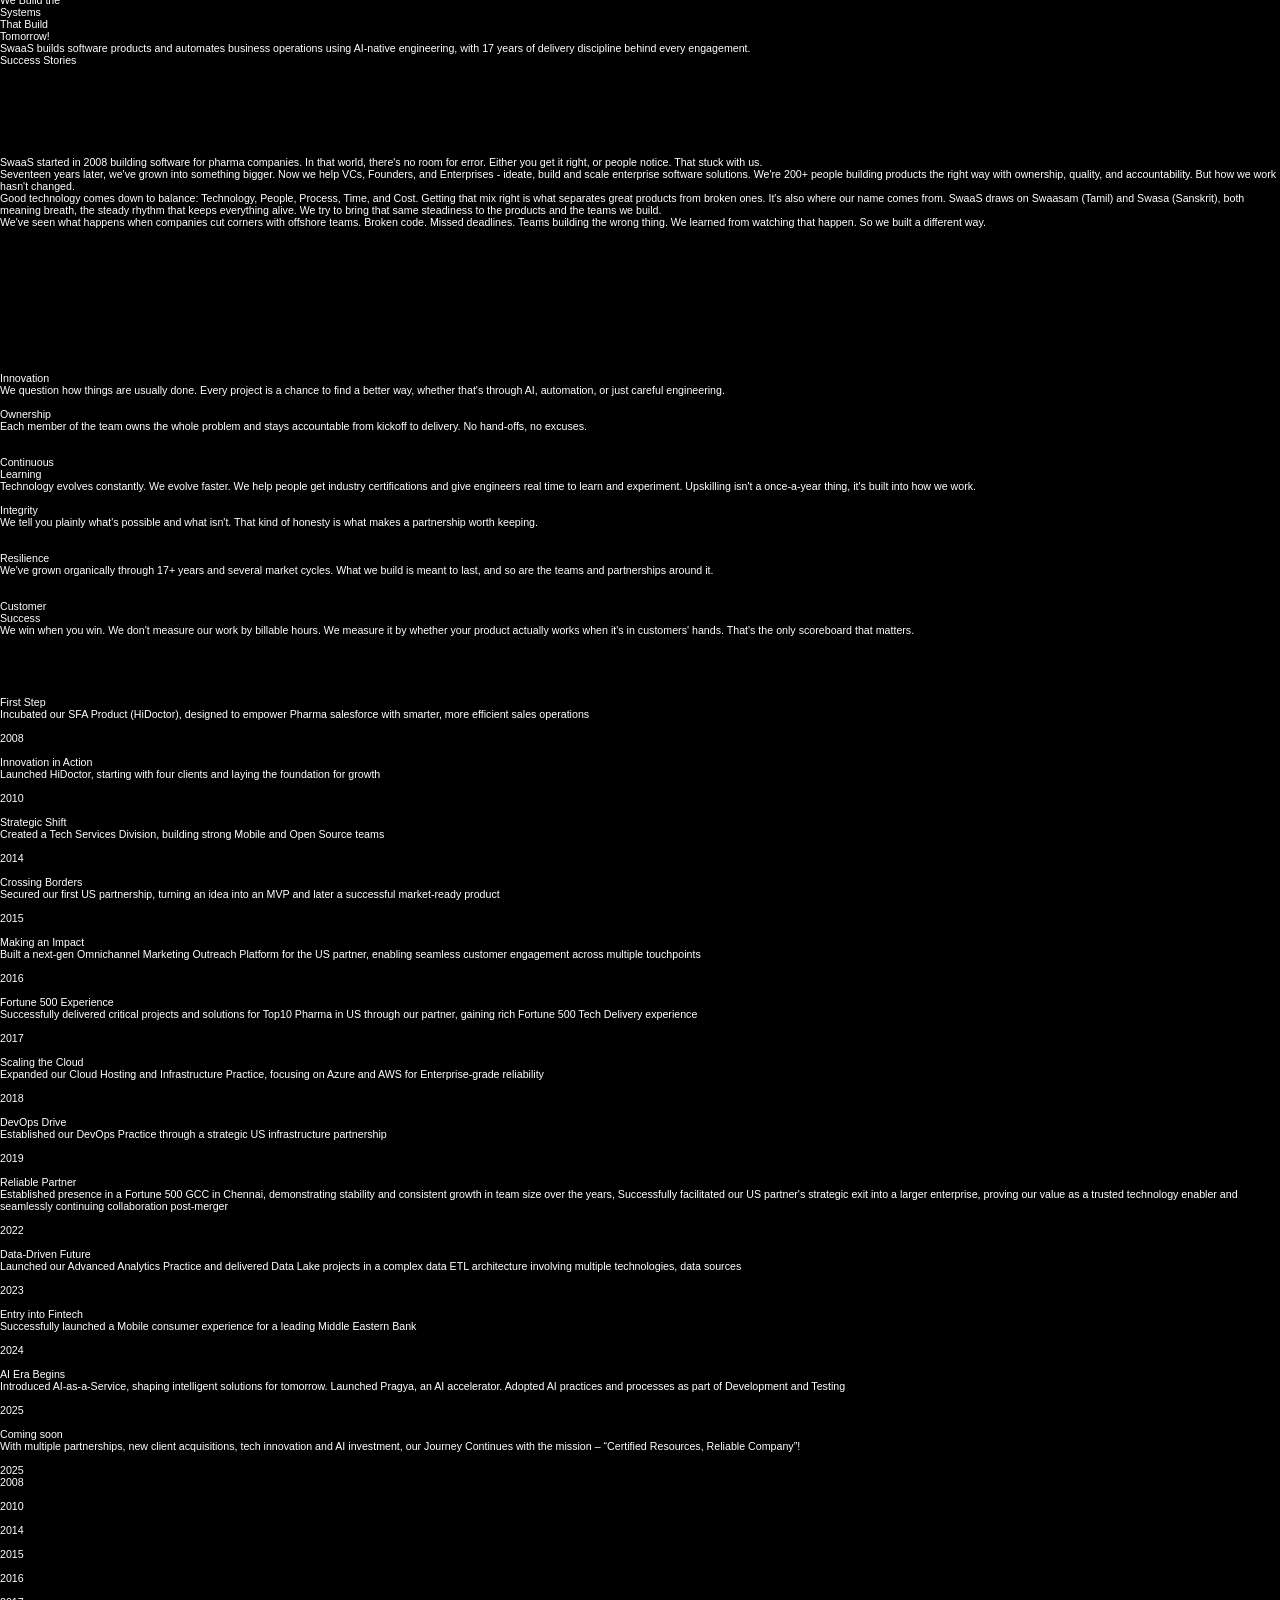
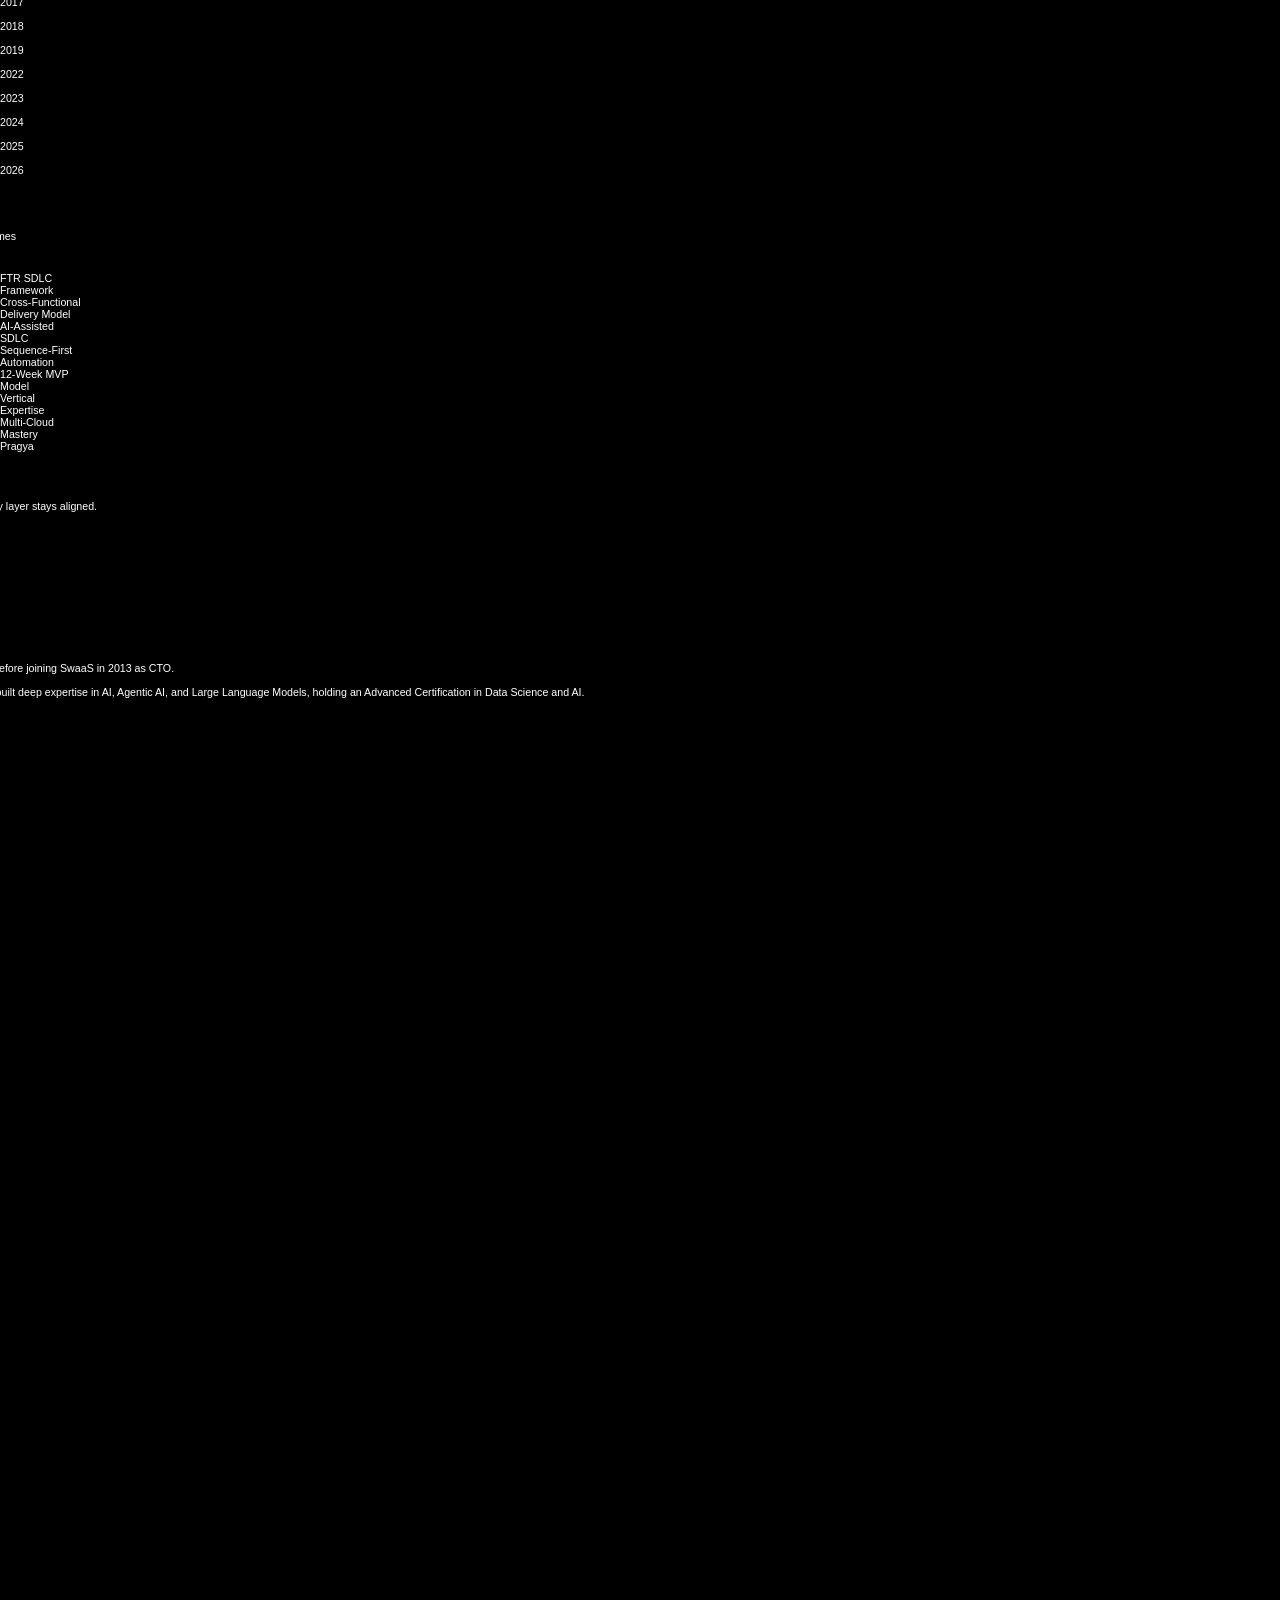
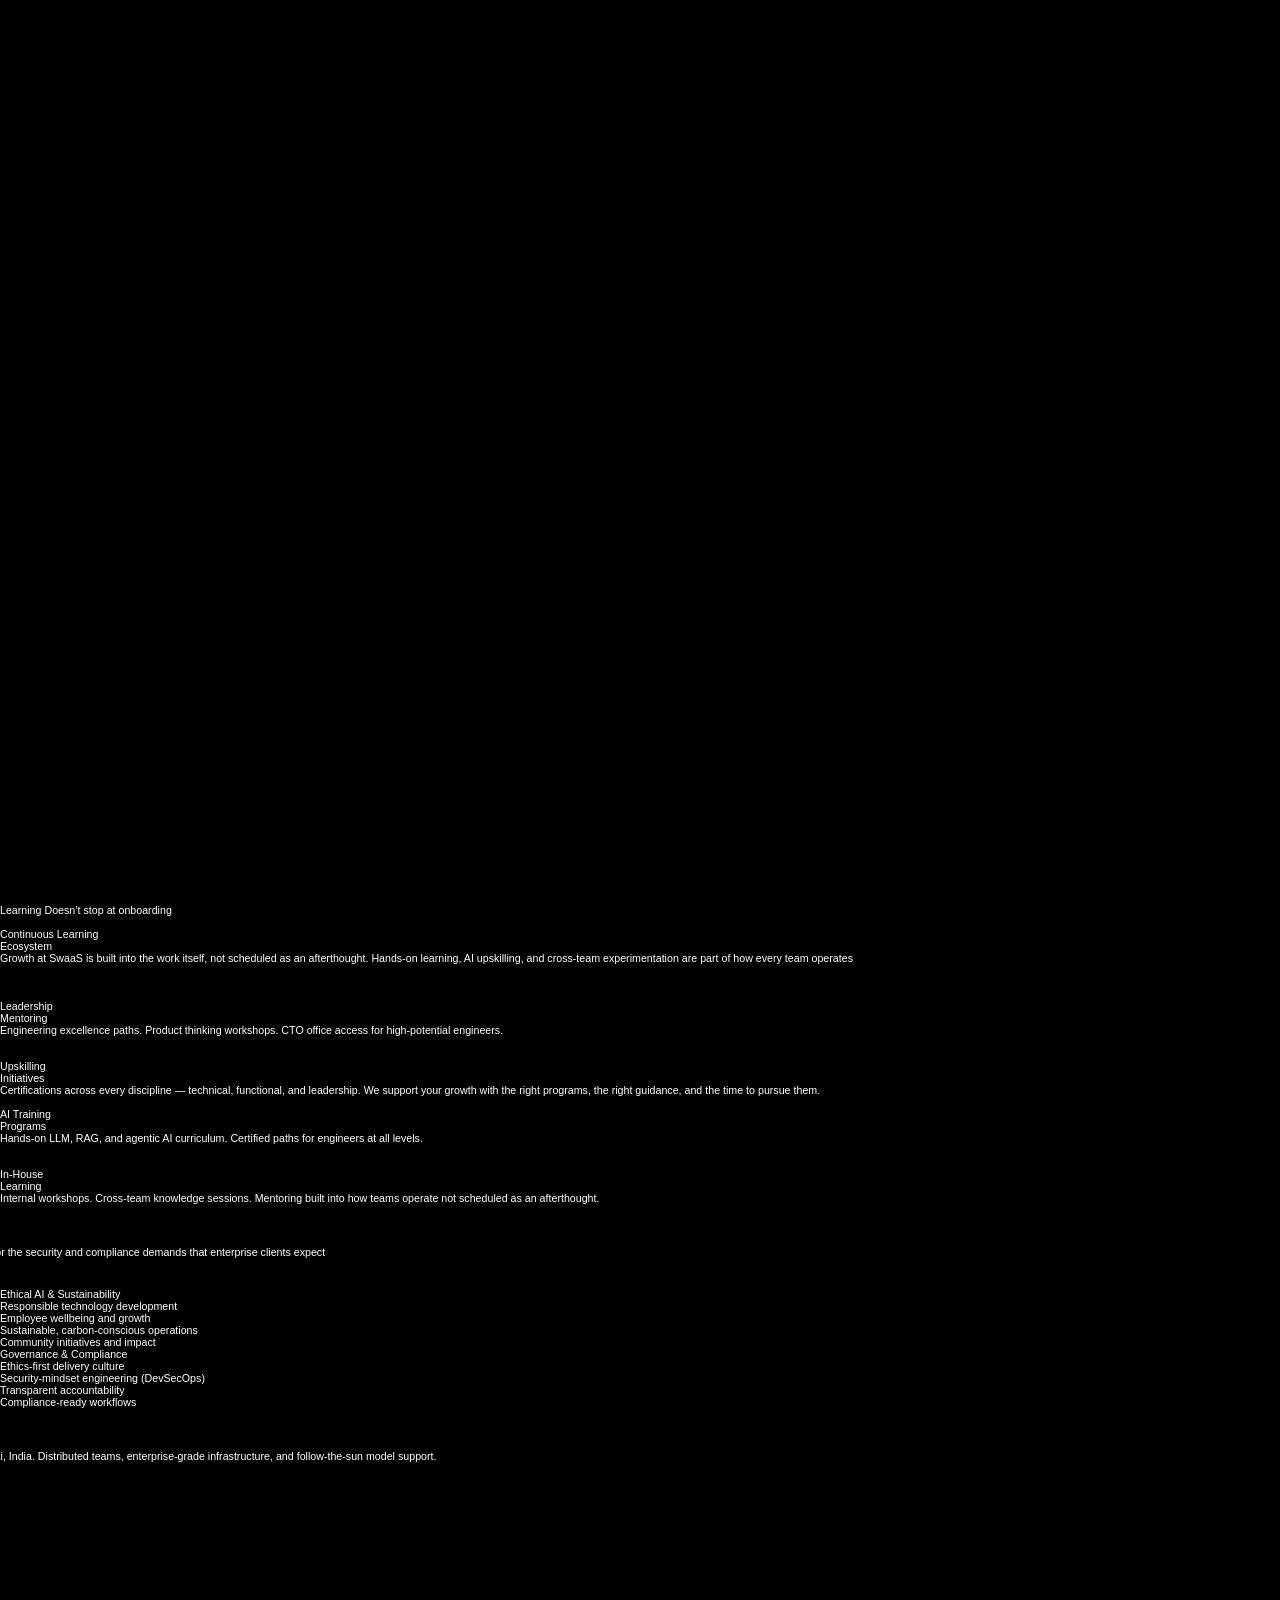
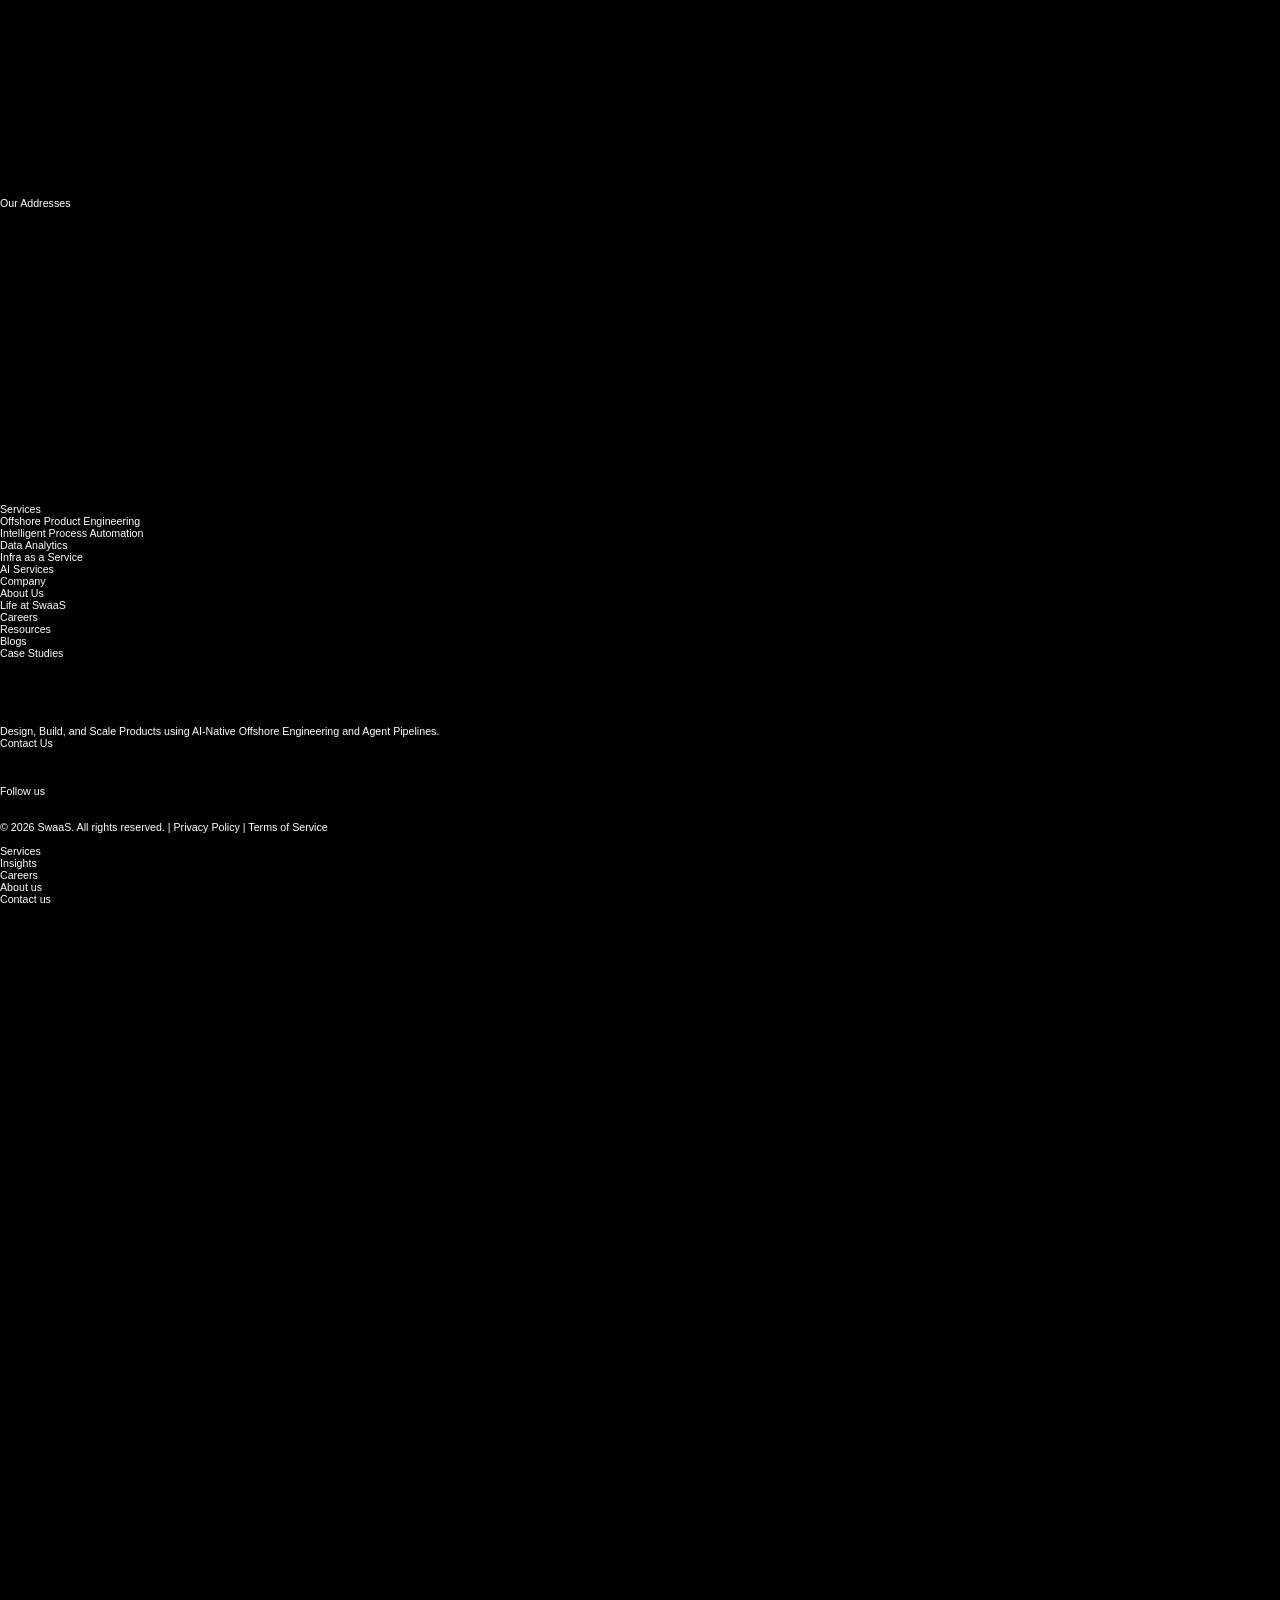
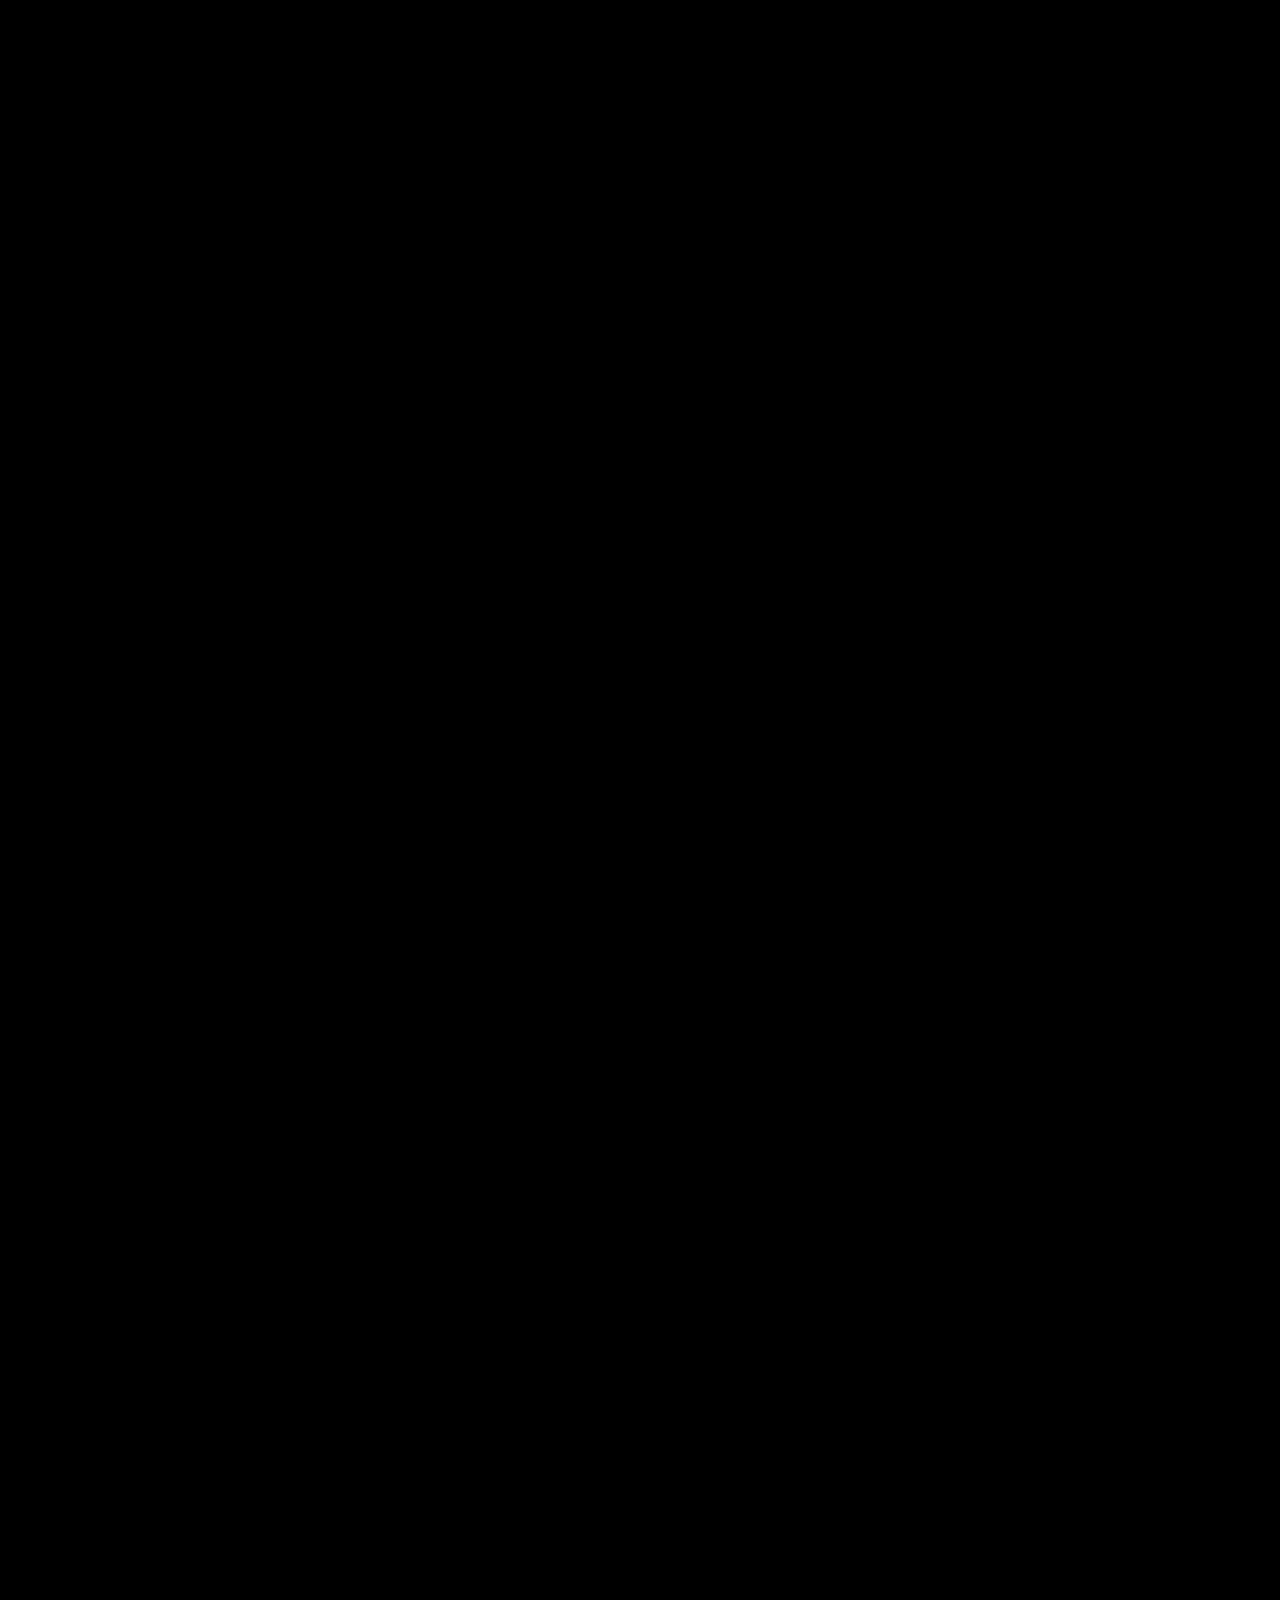
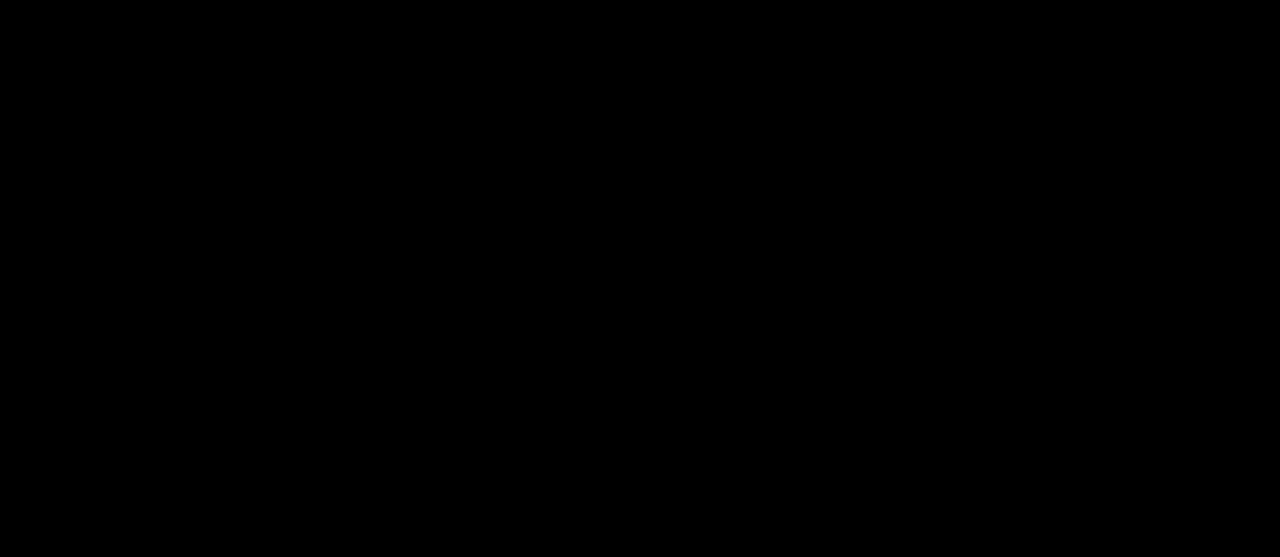
==== about-us-page.html @ c4c3f8d9 "fix: patch all absolute asset/font/video URL builders and HTML asset paths for /allinone subfolder" ====
﻿

<!DOCTYPE html>

<html lang="en">
<head>
<meta charset="utf-8"/>



<meta content="width=device-width, initial-scale=1" name="viewport"/>
<link href="shared.css" rel="stylesheet"/>
<script defer="" src="shared.js"></script>
<style>
  html, body { margin: 0; padding: 0; }
  .desktop-view { display: block; width: 100%; overflow-x: hidden; }
  #mobile-view { display: none; }

  @media screen and (max-width: 800px) {
    .desktop-view { display: none !important; }
    #mobile-view {
      display: block !important;
      width: 100%;
      max-width: 100vw;
      overflow-x: hidden;
      background: #000;
    }
    body, html { background: #000; }
  }
</style>
</head>
<body><div class="desktop-view">
<script data-template-id="country-code">window.__cf_country = "IN"</script>
<script type="module">
      import {SitesRuntime} from './_runtimes/sites-runtime.65fdc2a1629b49f11dc11aa6dc31746ed5757c16969241a4b78e382005289e9f.js';
      const sitesRuntime = new SitesRuntime({
          container: document.getElementById('container'),
        env: 'published',
        bundleId: '54c24a41-7a0d-41bb-9b94-28dddfd3427b',
        
        loadComponentsOverNetwork: true,
        assetsVersion: 'v11',
        fontsVersion: 'v1',
        videosVersion: 'v1',
        codeComponentsVersion: 'v2',
        withBaseStyles: true,
        
        bundleCreationDate: '2026-06-12 11:05:35 UTC',
        isMake: false,
        enableMetaTags: true,
        renderOptions: {
          metronomeEnabled: false,
          transform3dEnabled: false,
        },
      });
    </script>
<div id="container"><div class="css-vf8mzy css-j6ldtg css-k1fszn" data-breakpoint="true" data-breakpoint-id="node-1_18" data-height="12947" data-page-overflowx="hidden" data-width="1920"><div class="css-xm0i5q css-roiesn css-bo4u3g"><div class="css-eshiko css-roiesn"><div class="css-umbjk6 css-wfwx8q css-9cinb3"><div class="css-7h7ex8 css-wc1msa css-euoecl"><div class="css-xlrv26 css-roiesn" data-isimage="true"><div class="css-trglf0 css-m1tn47"><img alt="" class="css-8zr56v css-ez8men" src="/allinone/_assets/v11/e9a4d1b71d9c2b726386788c59e090a53a177311.svg"/></div></div><div class="css-ksv5iz css-roiesn" data-isimage="true"><div class="css-trglf0 css-1rlz5f"><img alt="" class="css-8zr56v css-ez8men" src="/allinone/_assets/v11/47330bc9d8c8959eb0e5e32e59c4eceddb2a1950.svg"/></div></div><div class="css-2zgub1 css-fc0ya css-wfwx8q" style="transform:translateY(-50%)"><div class="css-a8cgzc css-v27th6 css-paq0kv"><div class="css-a8ck45 css-v27th6 css-paq0kv"><div class="css-mri3ms css-9cinb3"><div aria-hidden="true" class="css-wppxtr css-ggwoeh css-5eam1e"></div><div class="css-2duvbv css-wc1msa" data-isimage="true"><img alt="" class="css-tzn6qh css-ez8men css-7kv4dh" src="/allinone/_assets/v11/376261a709039806cb2ab8e02da30f05b4f040b9.svg"/></div><p class="css-wc1msa css-emp84z css-i7yp20 textContents"><span class="css-nep649">About</span><span class="css-nep649"> </span><span class="css-r0t9j0 css-nep649">SwaaS</span></p></div><div class="css-a8cjzu css-v27th6 css-paq0kv"><div class="css-9uyk0n css-v27th6 css-paq0kv"><div class="css-6b3ltd css-wc1msa"><p class="css-tzn6qh css-v4058c css-w2k1so css-bbn4q6 textContents">We Build the</p><p class="css-tzn6qh css-24qeyh css-ie9gv9 css-w2h4kg textContents">Systems</p></div><div class="css-6b3ltd css-wc1msa"><p class="css-tzn6qh css-v4058c css-9o1903 css-bbn4q6 textContents">That Build</p><p class="css-tzn6qh css-3r5a8e css-ie9gv9 css-n9mzdk textContents">Tomorrow!</p></div></div><p class="css-nf5ac4 css-i5dhz8 css-935jsp css-ueucp2 textContents">SwaaS builds software products and automates business operations using AI-native engineering, with 17 years of delivery discipline behind every engagement.</p></div></div><div class="css-i5hxfe css-3dzekm css-paq0kv"><div class="css-pygxh9 css-a4urbo css-d1pexa"><div aria-hidden="true" class="css-sne78p css-ggwoeh css-5eam1e"></div><p class="css-nf5ac4 css-9gfhli css-ueucp2 textContents">Success Stories</p><div class="css-cd1uvh css-bhht40"><div class="css-ayg824 css-lxypyn"><div class="css-vf8mzy css-cd1uvh" data-isimage="true"><img alt="" class="css-tzn6qh css-ez8men css-7kv4dh" loading="lazy" src="/allinone/_assets/v11/47f991722fa82c0e7e873433496da9657b589723.svg"/></div></div></div></div></div></div></div><div class="css-roiesn css-5vmnap" data-isimage="true"><img alt="" class="css-tzn6qh css-ez8men css-7kv4dh" src="/allinone/_assets/v11/529d13a077d41731bd14e9ca7b2f0da2ea8efb67.svg"/></div></div><div class="css-xoy8p9 css-5knerd"><div class="css-8kkpf5 css-gxdil1 css-j9f0op"><div class="css-ty9rfz css-grtgjx"><div class="css-ayg824 css-2yjztp"><div class="css-vf8mzy css-7h7jcj"><div aria-hidden="true" class="css-trglf0 css-r0azwh"></div><div aria-hidden="true" class="css-ggwoeh css-trglf0 css-5eam1e"></div></div></div></div><div class="css-roz1qc css-xd8f7c css-roiesn" data-isimage="true" role="button" style="transform:translateY(-50%)" tabindex="0"><div class="css-trglf0 css-9w4jmo"><img alt="" class="css-8zr56v css-ez8men" loading="lazy" src="/allinone/_assets/v11/72418bc1b4b16c16a3b99a806dbf478824355263.svg"/></div></div><div class="css-mhdoyr css-roiesn css-73vrlo css-f7juvu textContents"><p class="css-8jchzs css-qxms4z">SwaaS started in 2008 building software for pharma companies. In that world, there's no room for error. Either you get it right, or people notice. That stuck with us.  </p><p class="css-8jchzs css-qxms4z"> </p><p class="css-8jchzs css-qxms4z">Seventeen years later, we've grown into something bigger. Now we help VCs, Founders, and Enterprises - ideate, build and scale enterprise software solutions. We're 200+ people building products the right way with ownership, quality, and accountability. But how we work hasn't changed.  </p><p class="css-8jchzs css-qxms4z"> </p><p class="css-8jchzs css-qxms4z">Good technology comes down to balance: Technology, People, Process, Time, and Cost. Getting that mix right is what separates great products from broken ones. It's also where our name comes from. SwaaS draws on Swaasam (Tamil) and Swasa (Sanskrit), both meaning breath, the steady rhythm that keeps everything alive. We try to bring that same steadiness to the products and the teams we build.  </p><p class="css-8jchzs css-qxms4z"> </p><p class="css-8zr56v css-qxms4z">We've seen what happens when companies cut corners with offshore teams. Broken code. Missed deadlines. Teams building the wrong thing. We learned from watching that happen. So we built a different way. </p></div><div class="css-se1nzt css-roiesn" data-isimage="true"><div class="css-trglf0 css-1rlz5f"><img alt="" class="css-8zr56v css-ez8men" src="/allinone/_assets/v11/47330bc9d8c8959eb0e5e32e59c4eceddb2a1950.svg"/></div></div><div class="css-1ixel1 css-8hhw9a css-trglf0" style="transform:translateX(-50%)"><div aria-hidden="true" class="css-ggwoeh css-trglf0 css-5eam1e"></div><div class="css-m440fa css-paq0kv css-j9f0op"><div class="css-5knerd css-v27th6"><div aria-hidden="true" class="css-ggwoeh css-trglf0 css-5eam1e"></div><div class="css-kwhnqr css-paq0kv css-j9f0op"><div class="css-5knerd"><div aria-hidden="true" class="css-trglf0 css-r0azwh"></div><div aria-hidden="true" class="css-ggwoeh css-trglf0 css-5eam1e"></div><div class="css-b4k5z2 css-paq0kv css-j9f0op"><div class="css-2duvbv css-wc1msa" data-isimage="true"><img alt="" class="css-tzn6qh css-ez8men css-7kv4dh" loading="lazy" src="/allinone/_assets/v11/fb2674d397b9b63ffe558c2eaf8e993dcd56d24f.svg"/></div><div class="css-wc1msa css-xbzesm css-f7juvu textContents"><p class="css-8zr56v css-jpsr3q">Who We Are</p></div></div></div><div class="css-wc1msa css-ifie8v css-2ztjt9 textContents"><p class="css-kfq59j"><span class="css-1zad1x">17+ Years of </span><span class="css-r0t9j0 css-1zad1x adjustLetterSpacing">Engineering Excellence</span></p></div></div></div></div></div></div><div aria-hidden="true" class="css-ggwoeh css-trglf0 css-5eam1e"></div></div><div class="css-8xet3n css-wc1msa css-fpcvq3"><div class="css-3umsii css-vxfvp6 css-wgo77b" style="transform:translateX(-50%) translateY(-50%)"><div class="css-i5dltv css-9uyk0n css-paq0kv"><div class="css-a8ckvp css-v27th6 css-paq0kv"><div class="css-mri3ms css-p5e8jw"><div aria-hidden="true" class="css-wppxtr css-ggwoeh css-5eam1e"></div><p class="css-nf5ac4 css-33cvkr css-ueucp2 textContents">Core Values</p><div class="css-xdm75x css-wc1msa" data-isimage="true"><img alt="" class="css-tzn6qh css-ez8men css-7kv4dh" loading="lazy" src="/allinone/_assets/v11/c97f8d479d632f5fda3bd4feee1b24a841992ae1.svg"/></div></div><div class="css-wc1msa css-ctbmhy css-x01kcl textContents"><p class="css-8jchzs css-y1b1cp adjustLetterSpacing">Values That </p><p class="css-8zr56v css-y1b1cp css-r0t9j0 adjustLetterSpacing">Drive Us </p></div></div></div><div class="css-et6w0u css-epidxn"><div aria-hidden="true" class="css-bx7zgv css-ggwoeh css-5eam1e"></div><p class="css-nf5ac4 css-i5epr2 css-935jsp css-yukd2q textContents">What SwaaS delivers is shaped by how SwaaS operates. These values are not aspirational. They are the standard</p><div class="css-nwp8xr css-dh4nll css-vykyxm"></div></div></div><div class="css-pdno28 css-dywbf9 css-thwta1" style="transform:translateX(-50%)"><div aria-hidden="true" class="css-sne78p css-ggwoeh css-5eam1e"></div><p class="css-nf5ac4 css-9gfhli css-ueucp2 textContents">View all</p><div class="css-cd1uvh css-bhht40"><div class="css-ayg824 css-lxypyn"><div class="css-vf8mzy css-cd1uvh" data-isimage="true"><img alt="" class="css-tzn6qh css-ez8men css-7kv4dh" loading="lazy" src="/allinone/_assets/v11/47f991722fa82c0e7e873433496da9657b589723.svg"/></div></div></div></div><div class="css-s5vqnr css-grtgjx"><div class="css-ayg824 css-3wxvcd"><div class="css-hi0v1j css-bjjnse"><div class="css-lly0x5 css-wc1msa" data-isimage="true"><img alt="" class="css-tzn6qh css-ez8men css-7kv4dh" loading="lazy" src="/allinone/_assets/v11/7eb147838b48757e370549293e13fcb9a4d6d02e.svg"/></div><div class="css-9uyk0n css-paq0kv"><p class="css-nf5ac4 css-ix6jjb css-5peq8a adjustLetterSpacing textContents">Innovation</p><p class="css-nf5ac4 css-i5hetg css-rfhkl2 css-ibwa91 textContents">We question how things are usually done. Every project is a chance to find a better way, whether that's through AI, automation, or just careful engineering. </p></div></div></div></div><div class="css-e4aj47 css-grtgjx"><div class="css-ayg824 css-8jcgcd"><div class="css-hi0v1j css-epidxn"><div class="css-lly0x5 css-wc1msa" data-isimage="true"><img alt="" class="css-tzn6qh css-ez8men css-7kv4dh" loading="lazy" src="/allinone/_assets/v11/49e5a0b40ec586e380c45a5d085221c95edfda99.svg"/></div><div class="css-9uyk0n css-paq0kv"><p class="css-nf5ac4 css-ix6jjb css-js9lxu adjustLetterSpacing textContents">Ownership</p><div class="css-i5hetg css-wc1msa css-hkudhg css-2dzecs textContents"><p class="css-8jchzs css-jpsr3q">Each member of the team owns the whole problem and stays accountable from kickoff to delivery. No hand-offs, no excuses.</p><p class="css-8zr56v css-cvrv5a">​</p></div></div></div></div></div><div class="css-cng3f1 css-grtgjx"><div class="css-ayg824 css-ayrumr"><div class="css-hi0v1j css-epidxn"><div class="css-lly0x5 css-wc1msa" data-isimage="true"><img alt="" class="css-tzn6qh css-ez8men css-7kv4dh" loading="lazy" src="/allinone/_assets/v11/a087bfb0c4b4d3003e1dd87a2eabe0c854dca879.svg"/></div><div class="css-n8r96y css-paq0kv"><div class="css-wc1msa css-iey5i1 css-js9lxu textContents"><p class="css-8jchzs css-6mmn1c adjustLetterSpacing">Continuous </p><p class="css-8zr56v css-6mmn1c adjustLetterSpacing">Learning</p></div><p class="css-nf5ac4 css-kq1jlv css-hkudhg css-ibwa91 textContents">Technology evolves constantly. We evolve faster. We help people get industry certifications and give engineers real time to learn and experiment. Upskilling isn't a once-a-year thing, it's built into how we work.</p></div></div></div></div><div class="css-ts7uw8 css-grtgjx"><div class="css-ayg824 css-8jcgcd"><div class="css-hi0v1j css-2qm23z"><div class="css-lly0x5 css-wc1msa" data-isimage="true"><img alt="" class="css-tzn6qh css-ez8men css-7kv4dh" loading="lazy" src="/allinone/_assets/v11/49e5a0b40ec586e380c45a5d085221c95edfda99.svg"/></div><div class="css-9uyk0n css-paq0kv"><p class="css-nf5ac4 css-ix6jjb css-5peq8a adjustLetterSpacing textContents">Integrity</p><div class="css-i5hetg css-wc1msa css-rfhkl2 css-2dzecs textContents"><p class="css-8jchzs css-jpsr3q">We tell you plainly what's possible and what isn't. That kind of honesty is what makes a partnership worth keeping.</p><p class="css-8zr56v css-cvrv5a">​</p></div></div></div></div></div><div class="css-hy2p9g css-nobn9m css-epidxn"><div class="css-lly0x5 css-wc1msa" data-isimage="true"><img alt="" class="css-tzn6qh css-ez8men css-7kv4dh" loading="lazy" src="/allinone/_assets/v11/eb1fe2643d1b0fb9b3fcafa9cb871649c06bb8e7.svg"/></div><div class="css-9uyk0n css-paq0kv"><p class="css-nf5ac4 css-9lcx60 css-js9lxu adjustLetterSpacing textContents">Resilience</p><div class="css-i5hdgd css-wc1msa css-hkudhg css-2dzecs textContents"><p class="css-8jchzs css-jpsr3q">We've grown organically through 17+ years and several market cycles. What we build is meant to last, and so are the teams and partnerships around it.</p><p class="css-8zr56v css-cvrv5a">​</p></div></div></div><div class="css-hy2p9g css-fnhgib css-2qm23z"><div class="css-lly0x5 css-wc1msa" data-isimage="true"><img alt="" class="css-tzn6qh css-ez8men css-7kv4dh" loading="lazy" src="/allinone/_assets/v11/1e75abc2a69c89fbb9e845199765a9951a2fd2a8.svg"/></div><div class="css-n8r96y css-paq0kv"><div class="css-wc1msa css-iey5i1 css-5peq8a textContents"><p class="css-8jchzs css-6mmn1c adjustLetterSpacing">Customer </p><p class="css-8zr56v css-6mmn1c adjustLetterSpacing">Success</p></div><p class="css-nf5ac4 css-i5hdgd css-rfhkl2 css-ibwa91 textContents">We win when you win. We don't measure our work by billable hours. We measure it by whether your product actually works when it's in customers' hands. That's the only scoreboard that matters. </p></div></div></div><div class="css-8xet3n css-wc1msa css-atgcpy"><div class="css-3umsii css-vxfvp6 css-wgo77b" style="transform:translateX(-50%) translateY(-50%)"><div class="css-i5dltv css-9uyk0n css-paq0kv"><div class="css-a8ckvp css-v27th6 css-paq0kv"><div class="css-mri3ms css-p5e8jw"><div aria-hidden="true" class="css-wppxtr css-ggwoeh css-5eam1e"></div><p class="css-nf5ac4 css-33cvkr css-ueucp2 textContents">Growing Through Innovation</p><div class="css-xdm75x css-wc1msa" data-isimage="true"><img alt="" class="css-tzn6qh css-ez8men css-7kv4dh" loading="lazy" src="/allinone/_assets/v11/c97f8d479d632f5fda3bd4feee1b24a841992ae1.svg"/></div></div><div class="css-wc1msa css-ctbmhy css-x01kcl textContents"><p class="css-8jchzs css-1zad1x adjustLetterSpacing">SwaaS</p><p class="css-8zr56v css-1zad1x css-r0t9j0 adjustLetterSpacing">Journey</p></div></div></div><div class="css-et6w0u css-epidxn"><div aria-hidden="true" class="css-bx7zgv css-ggwoeh css-5eam1e"></div><p class="css-nf5ac4 css-i5epr2 css-935jsp css-yukd2q textContents">From a pharma SaaS product in 2008 to an AI-native engineering partner in 2026. Built organically, without shortcuts</p><div class="css-nwp8xr css-dh4nll css-vykyxm"></div></div></div><div class="css-trglf0 css-1065uv"><div aria-hidden="true" class="css-ggwoeh css-trglf0 css-5eam1e"></div><div class="css-ctk4zw css-paq0kv css-j9f0op"><div class="css-1f4qxj css-5knerd"><div class="css-8kkpf5 css-gxdil1 css-j9f0op"><div class="css-xqvxkb css-trglf0"><div aria-hidden="true" class="css-ggwoeh css-trglf0 css-5eam1e"></div><div class="css-kopp4b css-paq0kv css-j9f0op"><div class="css-f5dxzc css-5knerd"><div aria-hidden="true" class="css-trglf0 css-r0azwh"></div><div aria-hidden="true" class="css-ggwoeh css-trglf0 css-5eam1e"></div><div class="css-axgjss css-paq0kv css-j9f0op"><div class="css-5knerd css-v27th6"><div aria-hidden="true" class="css-ggwoeh css-trglf0 css-5eam1e"></div><div class="css-2cwylf css-paq0kv css-j9f0op"><div class="css-wc1msa css-vyordc css-rlvpt6 textContents"><p class="css-8zr56v css-4i33cs adjustLetterSpacing">First Step </p></div><div class="css-i5gmty css-wc1msa css-x261ap css-z4rni5 textContents"><p class="css-8zr56v css-jpsr3q">Incubated our SFA Product (HiDoctor), designed to empower Pharma salesforce with smarter, more efficient sales operations </p></div></div></div><div class="css-5knerd css-v27th6"><div aria-hidden="true" class="css-ggwoeh css-trglf0 css-5eam1e"></div><div class="css-ihh69x css-paq0kv css-j9f0op"><div class="css-lly0x5 css-wc1msa" data-isimage="true"><img alt="" class="css-tzn6qh css-ez8men css-7kv4dh" loading="lazy" src="/allinone/_assets/v11/12c6304668406075a6b94944b829b1f11861acc1.svg"/></div><div class="css-wc1msa css-jdeqwp css-stl0wq textContents"><p class="css-8zr56v css-jpsr3q adjustLetterSpacing">2008</p></div></div></div></div></div><div class="css-wulqhd css-wc1msa" data-isimage="true"><img alt="" class="css-tzn6qh css-ez8men css-7kv4dh" loading="lazy" src="/allinone/_assets/v11/34ae696a91eeab08354ad97f2800bb087da1a969.svg"/></div><div class="css-f5dxzc css-5knerd"><div aria-hidden="true" class="css-ggwoeh css-trglf0 css-5eam1e"></div><div class="css-axgjss css-paq0kv css-j9f0op"><div class="css-5knerd css-v27th6"><div aria-hidden="true" class="css-ggwoeh css-trglf0 css-5eam1e"></div><div class="css-2cwylf css-paq0kv css-j9f0op"><div class="css-wc1msa css-vyordc css-nvdpi4 textContents"><p class="css-8zr56v css-4i33cs adjustLetterSpacing">Innovation in Action</p></div><div class="css-i5gmty css-wc1msa css-x261ap css-d1ecps textContents"><p class="css-8zr56v css-jpsr3q">Launched HiDoctor, starting with four clients and laying the foundation for growth </p></div></div></div><div class="css-5knerd css-v27th6"><div aria-hidden="true" class="css-ggwoeh css-trglf0 css-5eam1e"></div><div class="css-ihh69x css-paq0kv css-j9f0op"><div class="css-lly0x5 css-wc1msa" data-isimage="true"><img alt="" class="css-tzn6qh css-ez8men css-7kv4dh" loading="lazy" src="/allinone/_assets/v11/7f7e54f4e3d7c771ce2ec09de7cf09a1f384b20b.svg"/></div><div class="css-wc1msa css-jdeqwp css-99qe8w textContents"><p class="css-8zr56v css-jpsr3q adjustLetterSpacing">2010</p></div></div></div></div></div><div class="css-wulqhd css-wc1msa" data-isimage="true"><img alt="" class="css-tzn6qh css-ez8men css-7kv4dh" loading="lazy" src="/allinone/_assets/v11/34ae696a91eeab08354ad97f2800bb087da1a969.svg"/></div><div class="css-f5dxzc css-5knerd"><div aria-hidden="true" class="css-ggwoeh css-trglf0 css-5eam1e"></div><div class="css-axgjss css-paq0kv css-j9f0op"><div class="css-5knerd css-v27th6"><div aria-hidden="true" class="css-ggwoeh css-trglf0 css-5eam1e"></div><div class="css-2cwylf css-paq0kv css-j9f0op"><div class="css-wc1msa css-vyordc css-nvdpi4 textContents"><p class="css-8zr56v css-4i33cs adjustLetterSpacing">Strategic Shift</p></div><div class="css-i5gmty css-wc1msa css-x261ap css-d1ecps textContents"><p class="css-8zr56v css-jpsr3q">Created a Tech Services Division, building strong Mobile and Open Source teams </p></div></div></div><div class="css-5knerd css-v27th6"><div aria-hidden="true" class="css-ggwoeh css-trglf0 css-5eam1e"></div><div class="css-ihh69x css-paq0kv css-j9f0op"><div class="css-lly0x5 css-wc1msa" data-isimage="true"><img alt="" class="css-tzn6qh css-ez8men css-7kv4dh" loading="lazy" src="/allinone/_assets/v11/7f7e54f4e3d7c771ce2ec09de7cf09a1f384b20b.svg"/></div><div class="css-wc1msa css-jdeqwp css-99qe8w textContents"><p class="css-8zr56v css-jpsr3q adjustLetterSpacing">2014</p></div></div></div></div></div><div class="css-wulqhd css-wc1msa" data-isimage="true"><img alt="" class="css-tzn6qh css-ez8men css-7kv4dh" loading="lazy" src="/allinone/_assets/v11/34ae696a91eeab08354ad97f2800bb087da1a969.svg"/></div><div class="css-f5dxzc css-5knerd"><div aria-hidden="true" class="css-ggwoeh css-trglf0 css-5eam1e"></div><div class="css-axgjss css-paq0kv css-j9f0op"><div class="css-5knerd css-v27th6"><div aria-hidden="true" class="css-ggwoeh css-trglf0 css-5eam1e"></div><div class="css-2cwylf css-paq0kv css-j9f0op"><div class="css-wc1msa css-vyordc css-nvdpi4 textContents"><p class="css-8zr56v css-4i33cs adjustLetterSpacing">Crossing Borders</p></div><div class="css-i5gmty css-wc1msa css-x261ap css-d1ecps textContents"><p class="css-8zr56v css-jpsr3q">Secured our first US partnership, turning an idea into an MVP and later a successful market-ready product </p></div></div></div><div class="css-5knerd css-v27th6"><div aria-hidden="true" class="css-ggwoeh css-trglf0 css-5eam1e"></div><div class="css-ihh69x css-paq0kv css-j9f0op"><div class="css-lly0x5 css-wc1msa" data-isimage="true"><img alt="" class="css-tzn6qh css-ez8men css-7kv4dh" loading="lazy" src="/allinone/_assets/v11/7f7e54f4e3d7c771ce2ec09de7cf09a1f384b20b.svg"/></div><div class="css-wc1msa css-jdeqwp css-99qe8w textContents"><p class="css-8zr56v css-jpsr3q adjustLetterSpacing">2015</p></div></div></div></div></div><div class="css-wulqhd css-wc1msa" data-isimage="true"><img alt="" class="css-tzn6qh css-ez8men css-7kv4dh" loading="lazy" src="/allinone/_assets/v11/34ae696a91eeab08354ad97f2800bb087da1a969.svg"/></div><div class="css-f5dxzc css-5knerd"><div aria-hidden="true" class="css-ggwoeh css-trglf0 css-5eam1e"></div><div class="css-axgjss css-paq0kv css-j9f0op"><div class="css-5knerd css-v27th6"><div aria-hidden="true" class="css-ggwoeh css-trglf0 css-5eam1e"></div><div class="css-2cwylf css-paq0kv css-j9f0op"><div class="css-wc1msa css-vyordc css-nvdpi4 textContents"><p class="css-8zr56v css-4i33cs adjustLetterSpacing">Making an Impact</p></div><div class="css-i5gmty css-wc1msa css-x261ap css-d1ecps textContents"><p class="css-8zr56v css-jpsr3q">Built a next-gen Omnichannel Marketing Outreach Platform for the US partner, enabling seamless customer engagement across multiple touchpoints </p></div></div></div><div class="css-5knerd css-v27th6"><div aria-hidden="true" class="css-ggwoeh css-trglf0 css-5eam1e"></div><div class="css-ihh69x css-paq0kv css-j9f0op"><div class="css-lly0x5 css-wc1msa" data-isimage="true"><img alt="" class="css-tzn6qh css-ez8men css-7kv4dh" loading="lazy" src="/allinone/_assets/v11/7f7e54f4e3d7c771ce2ec09de7cf09a1f384b20b.svg"/></div><div class="css-wc1msa css-jdeqwp css-99qe8w textContents"><p class="css-8zr56v css-jpsr3q adjustLetterSpacing">2016</p></div></div></div></div></div><div class="css-wulqhd css-wc1msa" data-isimage="true"><img alt="" class="css-tzn6qh css-ez8men css-7kv4dh" loading="lazy" src="/allinone/_assets/v11/34ae696a91eeab08354ad97f2800bb087da1a969.svg"/></div><div class="css-f5dxzc css-5knerd"><div aria-hidden="true" class="css-ggwoeh css-trglf0 css-5eam1e"></div><div class="css-axgjss css-paq0kv css-j9f0op"><div class="css-5knerd css-v27th6"><div aria-hidden="true" class="css-ggwoeh css-trglf0 css-5eam1e"></div><div class="css-2cwylf css-paq0kv css-j9f0op"><div class="css-wc1msa css-vyordc css-nvdpi4 textContents"><p class="css-8zr56v css-4i33cs adjustLetterSpacing">Fortune 500 Experience</p></div><div class="css-i5gmty css-wc1msa css-x261ap css-d1ecps textContents"><p class="css-8zr56v css-jpsr3q">Successfully delivered critical projects and solutions for Top10 Pharma in US through our partner, gaining rich Fortune 500 Tech Delivery experience</p></div></div></div><div class="css-5knerd css-v27th6"><div aria-hidden="true" class="css-ggwoeh css-trglf0 css-5eam1e"></div><div class="css-ihh69x css-paq0kv css-j9f0op"><div class="css-lly0x5 css-wc1msa" data-isimage="true"><img alt="" class="css-tzn6qh css-ez8men css-7kv4dh" loading="lazy" src="/allinone/_assets/v11/7f7e54f4e3d7c771ce2ec09de7cf09a1f384b20b.svg"/></div><div class="css-wc1msa css-jdeqwp css-99qe8w textContents"><p class="css-8zr56v css-jpsr3q adjustLetterSpacing">2017</p></div></div></div></div></div><div class="css-wulqhd css-wc1msa" data-isimage="true"><img alt="" class="css-tzn6qh css-ez8men css-7kv4dh" loading="lazy" src="/allinone/_assets/v11/34ae696a91eeab08354ad97f2800bb087da1a969.svg"/></div><div class="css-f5dxzc css-5knerd"><div aria-hidden="true" class="css-ggwoeh css-trglf0 css-5eam1e"></div><div class="css-axgjss css-paq0kv css-j9f0op"><div class="css-5knerd css-v27th6"><div aria-hidden="true" class="css-ggwoeh css-trglf0 css-5eam1e"></div><div class="css-2cwylf css-paq0kv css-j9f0op"><div class="css-wc1msa css-vyordc css-nvdpi4 textContents"><p class="css-8zr56v css-4i33cs adjustLetterSpacing">Scaling the Cloud</p></div><div class="css-i5gmty css-wc1msa css-x261ap css-d1ecps textContents"><p class="css-8zr56v css-jpsr3q">Expanded our Cloud Hosting and Infrastructure Practice, focusing on Azure and AWS for Enterprise-grade reliability </p></div></div></div><div class="css-5knerd css-v27th6"><div aria-hidden="true" class="css-ggwoeh css-trglf0 css-5eam1e"></div><div class="css-ihh69x css-paq0kv css-j9f0op"><div class="css-lly0x5 css-wc1msa" data-isimage="true"><img alt="" class="css-tzn6qh css-ez8men css-7kv4dh" loading="lazy" src="/allinone/_assets/v11/7f7e54f4e3d7c771ce2ec09de7cf09a1f384b20b.svg"/></div><div class="css-wc1msa css-jdeqwp css-99qe8w textContents"><p class="css-8zr56v css-jpsr3q adjustLetterSpacing">2018</p></div></div></div></div></div><div class="css-wulqhd css-wc1msa" data-isimage="true"><img alt="" class="css-tzn6qh css-ez8men css-7kv4dh" loading="lazy" src="/allinone/_assets/v11/34ae696a91eeab08354ad97f2800bb087da1a969.svg"/></div><div class="css-9s64ft css-5knerd"><div aria-hidden="true" class="css-ggwoeh css-trglf0 css-5eam1e"></div><div class="css-axgjss css-paq0kv css-j9f0op"><div class="css-5knerd css-v27th6"><div aria-hidden="true" class="css-ggwoeh css-trglf0 css-5eam1e"></div><div class="css-2cwylf css-paq0kv css-j9f0op"><div class="css-wc1msa css-vyordc css-nvdpi4 textContents"><p class="css-8zr56v css-4i33cs adjustLetterSpacing">DevOps Drive</p></div><div class="css-i5gmty css-wc1msa css-x261ap css-d1ecps textContents"><p class="css-8zr56v css-jpsr3q">Established our DevOps Practice through a strategic US infrastructure partnership </p></div></div></div><div class="css-5knerd css-v27th6"><div aria-hidden="true" class="css-ggwoeh css-trglf0 css-5eam1e"></div><div class="css-ihh69x css-paq0kv css-j9f0op"><div class="css-lly0x5 css-wc1msa" data-isimage="true"><img alt="" class="css-tzn6qh css-ez8men css-7kv4dh" loading="lazy" src="/allinone/_assets/v11/7f7e54f4e3d7c771ce2ec09de7cf09a1f384b20b.svg"/></div><div class="css-wc1msa css-jdeqwp css-99qe8w textContents"><p class="css-8zr56v css-jpsr3q adjustLetterSpacing">2019</p></div></div></div></div></div><div class="css-wulqhd css-wc1msa" data-isimage="true"><img alt="" class="css-tzn6qh css-ez8men css-7kv4dh" loading="lazy" src="/allinone/_assets/v11/34ae696a91eeab08354ad97f2800bb087da1a969.svg"/></div><div class="css-9s64ft css-5knerd"><div aria-hidden="true" class="css-ggwoeh css-trglf0 css-5eam1e"></div><div class="css-axgjss css-paq0kv css-j9f0op"><div class="css-5knerd css-v27th6"><div aria-hidden="true" class="css-ggwoeh css-trglf0 css-5eam1e"></div><div class="css-2cwylf css-paq0kv css-j9f0op"><div class="css-wc1msa css-vyordc css-nvdpi4 textContents"><p class="css-8zr56v css-4i33cs adjustLetterSpacing">Reliable Partner</p></div><div class="css-i5gmty css-wc1msa css-x261ap css-d1ecps textContents"><p class="css-8zr56v css-jpsr3q">Established presence in a Fortune 500 GCC in Chennai, demonstrating stability and consistent growth in team size over the years, Successfully facilitated our US partner's strategic exit into a larger enterprise, proving our value as a trusted technology enabler and seamlessly continuing collaboration post-merger</p></div></div></div><div class="css-5knerd css-v27th6"><div aria-hidden="true" class="css-ggwoeh css-trglf0 css-5eam1e"></div><div class="css-ihh69x css-paq0kv css-j9f0op"><div class="css-lly0x5 css-wc1msa" data-isimage="true"><img alt="" class="css-tzn6qh css-ez8men css-7kv4dh" loading="lazy" src="/allinone/_assets/v11/7f7e54f4e3d7c771ce2ec09de7cf09a1f384b20b.svg"/></div><div class="css-wc1msa css-jdeqwp css-99qe8w textContents"><p class="css-8zr56v css-jpsr3q adjustLetterSpacing">2022</p></div></div></div></div></div><div class="css-wulqhd css-wc1msa" data-isimage="true"><img alt="" class="css-tzn6qh css-ez8men css-7kv4dh" loading="lazy" src="/allinone/_assets/v11/34ae696a91eeab08354ad97f2800bb087da1a969.svg"/></div><div class="css-9s64ft css-5knerd"><div aria-hidden="true" class="css-ggwoeh css-trglf0 css-5eam1e"></div><div class="css-axgjss css-paq0kv css-j9f0op"><div class="css-5knerd css-v27th6"><div aria-hidden="true" class="css-ggwoeh css-trglf0 css-5eam1e"></div><div class="css-2cwylf css-paq0kv css-j9f0op"><div class="css-wc1msa css-vyordc css-nvdpi4 textContents"><p class="css-8zr56v css-4i33cs adjustLetterSpacing">Data-Driven Future</p></div><div class="css-i5gmty css-wc1msa css-x261ap css-d1ecps textContents"><p class="css-8zr56v css-jpsr3q">Launched our Advanced Analytics Practice and delivered Data Lake projects in a complex data ETL architecture involving multiple technologies, data sources</p></div></div></div><div class="css-5knerd css-v27th6"><div aria-hidden="true" class="css-ggwoeh css-trglf0 css-5eam1e"></div><div class="css-ihh69x css-paq0kv css-j9f0op"><div class="css-lly0x5 css-wc1msa" data-isimage="true"><img alt="" class="css-tzn6qh css-ez8men css-7kv4dh" loading="lazy" src="/allinone/_assets/v11/7f7e54f4e3d7c771ce2ec09de7cf09a1f384b20b.svg"/></div><div class="css-wc1msa css-jdeqwp css-99qe8w textContents"><p class="css-8zr56v css-jpsr3q adjustLetterSpacing">2023</p></div></div></div></div></div><div class="css-wulqhd css-wc1msa" data-isimage="true"><img alt="" class="css-tzn6qh css-ez8men css-7kv4dh" loading="lazy" src="/allinone/_assets/v11/34ae696a91eeab08354ad97f2800bb087da1a969.svg"/></div><div class="css-9s64ft css-5knerd"><div aria-hidden="true" class="css-ggwoeh css-trglf0 css-5eam1e"></div><div class="css-axgjss css-paq0kv css-j9f0op"><div class="css-5knerd css-v27th6"><div aria-hidden="true" class="css-ggwoeh css-trglf0 css-5eam1e"></div><div class="css-2cwylf css-paq0kv css-j9f0op"><div class="css-wc1msa css-vyordc css-nvdpi4 textContents"><p class="css-8zr56v css-4i33cs adjustLetterSpacing">Entry into Fintech</p></div><div class="css-i5gmty css-wc1msa css-x261ap css-d1ecps textContents"><p class="css-8zr56v css-jpsr3q">Successfully launched a Mobile consumer experience for a leading Middle Eastern Bank </p></div></div></div><div class="css-5knerd css-v27th6"><div aria-hidden="true" class="css-ggwoeh css-trglf0 css-5eam1e"></div><div class="css-ihh69x css-paq0kv css-j9f0op"><div class="css-lly0x5 css-wc1msa" data-isimage="true"><img alt="" class="css-tzn6qh css-ez8men css-7kv4dh" loading="lazy" src="/allinone/_assets/v11/7f7e54f4e3d7c771ce2ec09de7cf09a1f384b20b.svg"/></div><div class="css-wc1msa css-jdeqwp css-99qe8w textContents"><p class="css-8zr56v css-jpsr3q adjustLetterSpacing">2024</p></div></div></div></div></div><div class="css-wulqhd css-wc1msa" data-isimage="true"><img alt="" class="css-tzn6qh css-ez8men css-7kv4dh" loading="lazy" src="/allinone/_assets/v11/34ae696a91eeab08354ad97f2800bb087da1a969.svg"/></div><div class="css-9s64ft css-5knerd"><div aria-hidden="true" class="css-ggwoeh css-trglf0 css-5eam1e"></div><div class="css-axgjss css-paq0kv css-j9f0op"><div class="css-5knerd css-v27th6"><div aria-hidden="true" class="css-ggwoeh css-trglf0 css-5eam1e"></div><div class="css-2cwylf css-paq0kv css-j9f0op"><div class="css-wc1msa css-vyordc css-nvdpi4 textContents"><p class="css-8zr56v css-4i33cs adjustLetterSpacing">AI Era Begins</p></div><div class="css-i5gmty css-wc1msa css-x261ap css-d1ecps textContents"><p class="css-8zr56v css-jpsr3q">Introduced AI-as-a-Service, shaping intelligent solutions for tomorrow. Launched Pragya, an AI accelerator. Adopted AI practices and processes as part of Development and Testing</p></div></div></div><div class="css-5knerd css-v27th6"><div aria-hidden="true" class="css-ggwoeh css-trglf0 css-5eam1e"></div><div class="css-ihh69x css-paq0kv css-j9f0op"><div class="css-lly0x5 css-wc1msa" data-isimage="true"><img alt="" class="css-tzn6qh css-ez8men css-7kv4dh" loading="lazy" src="/allinone/_assets/v11/7f7e54f4e3d7c771ce2ec09de7cf09a1f384b20b.svg"/></div><div class="css-wc1msa css-jdeqwp css-99qe8w textContents"><p class="css-8zr56v css-jpsr3q adjustLetterSpacing">2025</p></div></div></div></div></div><div class="css-wulqhd css-wc1msa" data-isimage="true"><img alt="" class="css-tzn6qh css-ez8men css-7kv4dh" loading="lazy" src="/allinone/_assets/v11/34ae696a91eeab08354ad97f2800bb087da1a969.svg"/></div><div class="css-ypq6uy css-5knerd"><div aria-hidden="true" class="css-ggwoeh css-trglf0 css-5eam1e"></div><div class="css-axgjss css-paq0kv css-j9f0op"><div class="css-5knerd css-v27th6"><div aria-hidden="true" class="css-ggwoeh css-trglf0 css-5eam1e"></div><div class="css-2cwylf css-paq0kv css-j9f0op"><div class="css-wc1msa css-vyordc css-nvdpi4 textContents"><p class="css-8zr56v css-4i33cs adjustLetterSpacing">Coming soon</p></div><div class="css-i5gmty css-wc1msa css-x261ap css-d1ecps textContents"><p class="css-8zr56v css-jpsr3q">With multiple partnerships, new client acquisitions, tech innovation and AI investment, our Journey Continues with the mission – “Certified Resources, Reliable Company”! </p></div></div></div><div class="css-5knerd css-v27th6"><div aria-hidden="true" class="css-ggwoeh css-trglf0 css-5eam1e"></div><div class="css-ihh69x css-paq0kv css-j9f0op"><div class="css-lly0x5 css-wc1msa" data-isimage="true"><img alt="" class="css-tzn6qh css-ez8men css-7kv4dh" loading="lazy" src="/allinone/_assets/v11/7f7e54f4e3d7c771ce2ec09de7cf09a1f384b20b.svg"/></div><div class="css-wc1msa css-jdeqwp css-99qe8w textContents"><p class="css-8zr56v css-jpsr3q adjustLetterSpacing">2025</p></div></div></div></div></div></div></div></div><div aria-hidden="true" class="css-ggwoeh css-trglf0 css-5eam1e"></div></div><div class="css-epezf7 css-5knerd"><div aria-hidden="true" class="css-ggwoeh css-trglf0 css-5eam1e"></div><div class="css-yxecpq css-paq0kv css-j9f0op"><div class="css-5knerd"><div aria-hidden="true" class="css-ggwoeh css-trglf0 css-5eam1e"></div><div class="css-5e9n57 css-paq0kv css-j9f0op"><div class="css-5knerd"><div aria-hidden="true" class="css-ggwoeh css-trglf0 css-5eam1e"></div><div class="css-cietyh css-paq0kv css-j9f0op"><div class="css-wc1msa css-vyordc css-b5wmam textContents"><p class="css-8zr56v css-jpsr3q">2008</p></div><div class="css-cki8ad css-wc1msa" data-isimage="true"><img alt="" class="css-tzn6qh css-ez8men css-7kv4dh" loading="lazy" src="/allinone/_assets/v11/d31e065709548481ed4dd997e6d1294319ded6f8.svg"/></div></div></div><div class="css-5knerd"><div aria-hidden="true" class="css-ggwoeh css-trglf0 css-5eam1e"></div><div class="css-cietyh css-paq0kv css-j9f0op"><div class="css-wc1msa css-ji6jgx css-8x7ukq textContents"><p class="css-8zr56v css-jpsr3q">2010</p></div><div class="css-2gtrut css-wc1msa" data-isimage="true"><img alt="" class="css-tzn6qh css-ez8men css-7kv4dh" loading="lazy" src="/allinone/_assets/v11/22fce62aefd48c412e34f8ce4a76c5c111c3b188.svg"/></div></div></div><div class="css-5knerd"><div aria-hidden="true" class="css-ggwoeh css-trglf0 css-5eam1e"></div><div class="css-cietyh css-paq0kv css-j9f0op"><div class="css-wc1msa css-ji6jgx css-8x7ukq textContents"><p class="css-8zr56v css-jpsr3q">2014</p></div><div class="css-2gtrut css-wc1msa" data-isimage="true"><img alt="" class="css-tzn6qh css-ez8men css-7kv4dh" loading="lazy" src="/allinone/_assets/v11/22fce62aefd48c412e34f8ce4a76c5c111c3b188.svg"/></div></div></div><div class="css-5knerd"><div aria-hidden="true" class="css-ggwoeh css-trglf0 css-5eam1e"></div><div class="css-cietyh css-paq0kv css-j9f0op"><div class="css-wc1msa css-ji6jgx css-8x7ukq textContents"><p class="css-8zr56v css-jpsr3q">2015</p></div><div class="css-2gtrut css-wc1msa" data-isimage="true"><img alt="" class="css-tzn6qh css-ez8men css-7kv4dh" loading="lazy" src="/allinone/_assets/v11/22fce62aefd48c412e34f8ce4a76c5c111c3b188.svg"/></div></div></div><div class="css-5knerd"><div aria-hidden="true" class="css-ggwoeh css-trglf0 css-5eam1e"></div><div class="css-cietyh css-paq0kv css-j9f0op"><div class="css-wc1msa css-ji6jgx css-8x7ukq textContents"><p class="css-8zr56v css-jpsr3q">2016</p></div><div class="css-2gtrut css-wc1msa" data-isimage="true"><img alt="" class="css-tzn6qh css-ez8men css-7kv4dh" loading="lazy" src="/allinone/_assets/v11/22fce62aefd48c412e34f8ce4a76c5c111c3b188.svg"/></div></div></div><div class="css-5knerd"><div aria-hidden="true" class="css-ggwoeh css-trglf0 css-5eam1e"></div><div class="css-cietyh css-paq0kv css-j9f0op"><div class="css-wc1msa css-ji6jgx css-8x7ukq textContents"><p class="css-8zr56v css-jpsr3q">2017</p></div><div class="css-2gtrut css-wc1msa" data-isimage="true"><img alt="" class="css-tzn6qh css-ez8men css-7kv4dh" loading="lazy" src="/allinone/_assets/v11/22fce62aefd48c412e34f8ce4a76c5c111c3b188.svg"/></div></div></div><div class="css-5knerd"><div aria-hidden="true" class="css-ggwoeh css-trglf0 css-5eam1e"></div><div class="css-cietyh css-paq0kv css-j9f0op"><div class="css-wc1msa css-ji6jgx css-8x7ukq textContents"><p class="css-8zr56v css-jpsr3q">2018</p></div><div class="css-2gtrut css-wc1msa" data-isimage="true"><img alt="" class="css-tzn6qh css-ez8men css-7kv4dh" loading="lazy" src="/allinone/_assets/v11/22fce62aefd48c412e34f8ce4a76c5c111c3b188.svg"/></div></div></div><div class="css-5knerd"><div aria-hidden="true" class="css-ggwoeh css-trglf0 css-5eam1e"></div><div class="css-cietyh css-paq0kv css-j9f0op"><div class="css-wc1msa css-ji6jgx css-8x7ukq textContents"><p class="css-8zr56v css-jpsr3q">2019</p></div><div class="css-2gtrut css-wc1msa" data-isimage="true"><img alt="" class="css-tzn6qh css-ez8men css-7kv4dh" loading="lazy" src="/allinone/_assets/v11/22fce62aefd48c412e34f8ce4a76c5c111c3b188.svg"/></div></div></div><div class="css-5knerd"><div aria-hidden="true" class="css-ggwoeh css-trglf0 css-5eam1e"></div><div class="css-cietyh css-paq0kv css-j9f0op"><div class="css-wc1msa css-ji6jgx css-8x7ukq textContents"><p class="css-8zr56v css-jpsr3q">2022</p></div><div class="css-2gtrut css-wc1msa" data-isimage="true"><img alt="" class="css-tzn6qh css-ez8men css-7kv4dh" loading="lazy" src="/allinone/_assets/v11/22fce62aefd48c412e34f8ce4a76c5c111c3b188.svg"/></div></div></div><div class="css-5knerd"><div aria-hidden="true" class="css-ggwoeh css-trglf0 css-5eam1e"></div><div class="css-cietyh css-paq0kv css-j9f0op"><div class="css-wc1msa css-ji6jgx css-8x7ukq textContents"><p class="css-8zr56v css-jpsr3q">2023</p></div><div class="css-2gtrut css-wc1msa" data-isimage="true"><img alt="" class="css-tzn6qh css-ez8men css-7kv4dh" loading="lazy" src="/allinone/_assets/v11/22fce62aefd48c412e34f8ce4a76c5c111c3b188.svg"/></div></div></div><div class="css-5knerd"><div aria-hidden="true" class="css-ggwoeh css-trglf0 css-5eam1e"></div><div class="css-cietyh css-paq0kv css-j9f0op"><div class="css-wc1msa css-ji6jgx css-8x7ukq textContents"><p class="css-8zr56v css-jpsr3q">2024</p></div><div class="css-2gtrut css-wc1msa" data-isimage="true"><img alt="" class="css-tzn6qh css-ez8men css-7kv4dh" loading="lazy" src="/allinone/_assets/v11/22fce62aefd48c412e34f8ce4a76c5c111c3b188.svg"/></div></div></div><div class="css-5knerd"><div aria-hidden="true" class="css-ggwoeh css-trglf0 css-5eam1e"></div><div class="css-cietyh css-paq0kv css-j9f0op"><div class="css-wc1msa css-ji6jgx css-8x7ukq textContents"><p class="css-8zr56v css-jpsr3q">2025</p></div><div class="css-2gtrut css-wc1msa" data-isimage="true"><img alt="" class="css-tzn6qh css-ez8men css-7kv4dh" loading="lazy" src="/allinone/_assets/v11/22fce62aefd48c412e34f8ce4a76c5c111c3b188.svg"/></div></div></div><div class="css-5knerd"><div aria-hidden="true" class="css-ggwoeh css-trglf0 css-5eam1e"></div><div class="css-cietyh css-paq0kv css-j9f0op"><div class="css-wc1msa css-ji6jgx css-8x7ukq textContents"><p class="css-8zr56v css-jpsr3q">2026</p></div><div class="css-2gtrut css-wc1msa" data-isimage="true"><img alt="" class="css-tzn6qh css-ez8men css-7kv4dh" loading="lazy" src="/allinone/_assets/v11/22fce62aefd48c412e34f8ce4a76c5c111c3b188.svg"/></div></div></div></div></div></div></div></div></div></div><div class="css-7h6vlg css-wc1msa css-gxdil1"><div class="css-a8sy1o css-roiesn css-pbvp9t"></div><div class="css-se1nts css-roiesn" data-isimage="true"><div class="css-trglf0 css-1rlz5f"><img alt="" class="css-8zr56v css-ez8men" loading="lazy" src="/allinone/_assets/v11/47330bc9d8c8959eb0e5e32e59c4eceddb2a1950.svg"/></div></div><div class="css-6fliob css-8hhw9a css-roiesn" data-isimage="true" style="transform:translateX(-50%)"><div class="css-trglf0 css-cqn4eh"><img alt="" class="css-8zr56v css-ez8men" loading="lazy" src="/allinone/_assets/v11/ca2e91fbc5b677c25eb1e23a75de245c8bb458b3.svg"/></div></div><div class="css-nrkzcd css-vxfvp6 css-wgo77b" style="transform:translateX(-50%) translateY(-50%)"><div class="css-i5dltv css-9uyk0n css-paq0kv"><div class="css-a8ckvp css-v27th6 css-paq0kv"><div class="css-mri3ms css-p5e8jw"><div aria-hidden="true" class="css-wppxtr css-ggwoeh css-5eam1e"></div><p class="css-nf5ac4 css-33cvkr css-ueucp2 textContents">What Sets Us Apart</p><div class="css-xdm75x css-wc1msa" data-isimage="true"><img alt="" class="css-tzn6qh css-ez8men css-7kv4dh" loading="lazy" src="/allinone/_assets/v11/c97f8d479d632f5fda3bd4feee1b24a841992ae1.svg"/></div></div><div class="css-wc1msa css-ctbmhy css-hr3lfx textContents"><p class="css-8jchzs css-y1b1cp adjustLetterSpacing">AI-Powered. </p><p class="css-8zr56v css-y1b1cp css-r0t9j0 adjustLetterSpacing">Outcome-Driven.  </p></div></div></div><div class="css-et6w0u css-t8yun8"><div aria-hidden="true" class="css-35kn8o css-ggwoeh css-5eam1e"></div><p class="css-nf5ac4 css-i5epr2 css-935jsp css-ueucp2 textContents">Proven frameworks and AI-driven delivery, built on 17 years of domain expertise. Every engagement is structured for measurable outcomes</p><div class="css-nwp8xr css-dh4nll css-vykyxm"></div></div></div><div class="css-9r2rac css-igvb64 css-setyjb"><div class="css-xuopw2 css-xtcc3z css-j9f0op"><div class="css-u1ipiz css-xiph41 css-abqxpk"><div class="css-ffjfcr css-7hylni css-paq0kv"><div class="css-n0at0c css-bhht40"><div class="css-ayg824 css-dyglrz"><div class="css-vf8mzy css-kx1d0a css-lrjio0 textContents"><p class="css-8jchzs css-4r4q1m adjustLetterSpacing">FTR SDLC </p><p class="css-8zr56v css-4r4q1m adjustLetterSpacing">Framework</p></div></div></div></div></div><div class="css-u1ipiz css-xiph41 css-abqxpk"><div class="css-ffjfcr css-7hylni css-paq0kv"><div class="css-n0at0c css-bhht40"><div class="css-ayg824 css-dyglrz"><div class="css-vf8mzy css-kx1d0a css-lrjio0 textContents"><p class="css-8jchzs css-4r4q1m adjustLetterSpacing">Cross-Functional </p><p class="css-8zr56v css-4r4q1m adjustLetterSpacing">Delivery Model </p></div></div></div></div></div><div class="css-u1ipiz css-xiph41 css-abqxpk"><div class="css-ffjfcr css-7hylni css-paq0kv"><div class="css-n0at0c css-bhht40"><div class="css-ayg824 css-dyglrz"><div class="css-vf8mzy css-kx1d0a css-lrjio0 textContents"><p class="css-8jchzs css-4r4q1m adjustLetterSpacing">AI-Assisted </p><p class="css-8zr56v css-4r4q1m adjustLetterSpacing">SDLC</p></div></div></div></div></div><div class="css-u1ipiz css-xiph41 css-abqxpk"><div class="css-ffjfcr css-7hylni css-paq0kv"><div class="css-n0at0c css-bhht40"><div class="css-ayg824 css-dyglrz"><div class="css-vf8mzy css-kx1d0a css-lrjio0 textContents"><p class="css-8jchzs css-4r4q1m adjustLetterSpacing">Sequence-First </p><p class="css-8zr56v css-4r4q1m adjustLetterSpacing">Automation</p></div></div></div></div></div><div class="css-u1ipiz css-xiph41 css-abqxpk"><div class="css-ffjfcr css-7hylni css-paq0kv"><div class="css-n0at0c css-bhht40"><div class="css-ayg824 css-dyglrz"><div class="css-vf8mzy css-kx1d0a css-lrjio0 textContents"><p class="css-8jchzs css-4r4q1m adjustLetterSpacing">12-Week MVP </p><p class="css-8zr56v css-4r4q1m adjustLetterSpacing">Model</p></div></div></div></div></div><div class="css-u1ipiz css-xiph41 css-abqxpk"><div class="css-ffjfcr css-7hylni css-paq0kv"><div class="css-n0at0c css-bhht40"><div class="css-ayg824 css-dyglrz"><div class="css-vf8mzy css-kx1d0a css-lrjio0 textContents"><p class="css-8jchzs css-4r4q1m adjustLetterSpacing">Vertical </p><p class="css-8zr56v css-4r4q1m adjustLetterSpacing">Expertise</p></div></div></div></div></div><div class="css-u1ipiz css-xiph41 css-abqxpk"><div class="css-ffjfcr css-7hylni css-paq0kv"><div class="css-n0at0c css-bhht40"><div class="css-ayg824 css-dyglrz"><div class="css-vf8mzy css-kx1d0a css-lrjio0 textContents"><p class="css-8jchzs css-4r4q1m adjustLetterSpacing">Multi-Cloud </p><p class="css-8zr56v css-4r4q1m adjustLetterSpacing">Mastery</p></div></div></div></div></div><div class="css-u1ipiz css-xiph41 css-abqxpk"><div class="css-ffjfcr css-7hylni css-paq0kv"><div class="css-n0at0c css-bhht40"><div class="css-ayg824 css-dyglrz"><p class="css-ld0hsi css-28btnv css-lrjio0 adjustLetterSpacing textContents">Pragya </p></div></div></div></div></div><div aria-hidden="true" class="css-35kn8o css-ggwoeh css-5eam1e"></div></div></div><div class="css-8xet3n css-5knerd"><div aria-hidden="true" class="css-trglf0 css-r0azwh"></div><div class="css-8kkpf5 css-gxdil1 css-j9f0op"><div class="css-6fliob css-8hhw9a css-roiesn" data-isimage="true" style="transform:translateX(-50%)"><div class="css-trglf0 css-cqn4eh"><img alt="" class="css-8zr56v css-ez8men" loading="lazy" src="/allinone/_assets/v11/ca2e91fbc5b677c25eb1e23a75de245c8bb458b3.svg"/></div></div><div class="css-o27hxo css-roiesn" data-isimage="true"><div class="css-trglf0 css-jnoh9d"><img alt="" class="css-8zr56v css-ez8men" loading="lazy" src="/allinone/_assets/v11/e4d6ebfc2f5d3eb1148b24d647e10638ecf5be24.svg"/></div></div><div class="css-x42otu css-roiesn" data-isimage="true"><div class="css-trglf0 css-jnoh9d"><img alt="" class="css-8zr56v css-ez8men" loading="lazy" src="/allinone/_assets/v11/e4d6ebfc2f5d3eb1148b24d647e10638ecf5be24.svg"/></div></div><div class="css-yt8d15 css-2chd6x css-trglf0" style="transform:translateX(-50%) translateY(-50%)"><div aria-hidden="true" class="css-ggwoeh css-trglf0 css-5eam1e"></div><div class="css-7e0jf0 css-paq0kv css-j9f0op"><div class="css-i5dltv css-5knerd"><div aria-hidden="true" class="css-ggwoeh css-trglf0 css-5eam1e"></div><div class="css-lprhnl css-paq0kv css-j9f0op"><div class="css-5knerd css-v27th6"><div aria-hidden="true" class="css-ggwoeh css-trglf0 css-5eam1e"></div><div class="css-kwhnqr css-paq0kv css-j9f0op"><div class="css-5knerd"><div aria-hidden="true" class="css-trglf0 css-r0azwh"></div><div aria-hidden="true" class="css-ggwoeh css-trglf0 css-5eam1e"></div><div class="css-b4k5z2 css-paq0kv css-j9f0op"><div class="css-wc1msa css-xbzesm css-f7juvu textContents"><p class="css-8zr56v css-jpsr3q">Experts</p></div><div class="css-xdm75x css-wc1msa" data-isimage="true"><img alt="" class="css-tzn6qh css-ez8men css-7kv4dh" loading="lazy" src="/allinone/_assets/v11/c97f8d479d632f5fda3bd4feee1b24a841992ae1.svg"/></div></div></div><div class="css-wc1msa css-ifie8v css-2ztjt9 textContents"><p class="css-kfq59j"><span class="css-1zad1x">Meet the </span><span class="css-5gl67i css-1zad1x adjustLetterSpacing">Leadership.</span></p></div></div></div></div></div><div class="css-5knerd"><div aria-hidden="true" class="css-trglf0 css-r0azwh"></div><div aria-hidden="true" class="css-ggwoeh css-trglf0 css-5eam1e"></div><div class="css-ocgvxy css-paq0kv css-j9f0op"><div class="css-i5epr2 css-wc1msa css-59kjw0 css-f7juvu textContents"><p class="css-8zr56v css-qxms4z">Decades of enterprise experience across technology, business, and delivery. One shared conviction: engineering works best when every layer stays aligned.  </p></div><div class="css-nwp8xr css-roiesn"><div aria-hidden="true" class="css-trglf0 css-r0azwh"></div><div aria-hidden="true" class="css-ggwoeh css-trglf0 css-5eam1e"></div></div></div></div></div></div><div class="css-8hhw9a css-trglf0 css-mfw9u1" style="transform:translateX(-50%)"><div aria-hidden="true" class="css-ggwoeh css-trglf0 css-5eam1e"></div><div class="css-rqnwkz css-paq0kv css-j9f0op"><div class="css-5ibgh4 css-5knerd css-134pm3" role="button" tabindex="0"><div aria-hidden="true" class="css-trglf0 css-r0azwh"></div><div aria-hidden="true" class="css-ggwoeh css-trglf0 css-5eam1e"></div><div class="css-7shcww css-paq0kv css-j9f0op"><div class="css-5knerd"><div aria-hidden="true" class="css-ggwoeh css-trglf0 css-5eam1e"></div><div class="css-bwghi7 css-paq0kv css-j9f0op"><div class="css-lftzqd css-wc1msa"><img alt="" class="css-ez8men css-scd4s8 css-trglf0" loading="lazy" sizes="auto,392px" src="/allinone/_assets/v11/40926440f18bbe8bf1691ac4ee27259250770897.png" srcset="/allinone/_assets/v11/40926440f18bbe8bf1691ac4ee27259250770897.png 150w"/><div aria-hidden="true" class="css-ggwoeh css-trglf0 css-5eam1e"></div></div><div class="css-wc1msa css-jdeqwp css-v88b74 textContents"><p class="css-8jchzs css-4e3kzr">Vijayaprasad Ramachandran</p><p class="css-8zr56v css-5owao5 css-b54yok">Chief Technology Officer</p></div></div></div><div class="css-ncb08f css-5knerd"><div aria-hidden="true" class="css-ggwoeh css-trglf0 css-5eam1e"></div><div class="css-fvgq0t css-paq0kv css-j9f0op"><div class="css-i5g0f3 css-wc1msa css-xwhpqw css-v88b74 textContents"><p class="css-gsipbk css-hd97"><span class="css-1fqz4x">v</span><span class="css-56z0mm">ijayaprasad's 22-year career spans enterprise software at Satyam and financial services technology at Bank of America Merrill Lynch before joining SwaaS in 2013 as CTO. </span></p><p class="css-8jchzs css-4n2y63">​</p><p class="css-8jchzs css-4n2y63">He built the engineering standards and delivery frameworks that run through every SwaaS engagement. Over the past decade, he has built deep expertise in AI, Agentic AI, and Large Language Models, holding an Advanced Certification in Data Science and AI. </p><p class="css-8jchzs css-4n2y63">​</p><p class="css-8zr56v css-4n2y63">As CTO, he sets the technical direction and keeps the engineering practice ahead of what clients need to build next.</p></div></div></div><div class="css-2fpt7s css-roiesn" data-isimage="true"><img alt="" class="css-tzn6qh css-ez8men css-7kv4dh" loading="lazy" src="/allinone/_assets/v11/1d1774052e7be335e4e2155c459720fb2c256ce1.svg"/></div></div></div><div class="css-us4svo css-4cmtt6"><div class="css-svd9vm css-134pm3" role="button" tabindex="0"><div aria-hidden="true" class="css-ggwoeh css-trglf0 css-5eam1e"></div><div class="css-ljnz24 css-paq0kv css-j9f0op"><div class="css-k7yvhh css-wc1msa"><div class="css-o7b50b css-trglf0"><img alt="" class="css-trglf0 css-jd4unn" loading="lazy" sizes="auto,145px" src="/allinone/_assets/v11/07f255a51090f211a293901f28a224347828072b.png" srcset="/allinone/_assets/v11/07f255a51090f211a293901f28a224347828072b.png 588w, /allinone/_assets/v11/07f255a51090f211a293901f28a224347828072b.png?w=256 256w"/></div><div aria-hidden="true" class="css-ggwoeh css-trglf0 css-5eam1e"></div></div></div></div><div class="css-ijjm0l css-134pm3" role="button" tabindex="0"><div aria-hidden="true" class="css-ggwoeh css-trglf0 css-5eam1e"></div><div class="css-ljnz24 css-paq0kv css-j9f0op"><div class="css-k7yvhh css-wc1msa"><img alt="" class="css-ez8men css-scd4s8 css-trglf0" loading="lazy" sizes="auto,145px" src="/allinone/_assets/v11/e33eb69796814e9e82d796246793222eeb7b032c.png" srcset="/allinone/_assets/v11/e33eb69796814e9e82d796246793222eeb7b032c.png 588w, /allinone/_assets/v11/e33eb69796814e9e82d796246793222eeb7b032c.png?w=256 256w"/><div aria-hidden="true" class="css-ggwoeh css-trglf0 css-5eam1e"></div></div></div></div><div class="css-nsroi6 css-134pm3" role="button" tabindex="0"><div aria-hidden="true" class="css-ggwoeh css-trglf0 css-5eam1e"></div><div class="css-ljnz24 css-paq0kv css-j9f0op"><div class="css-k7yvhh css-wc1msa"><img alt="" class="css-ez8men css-scd4s8 css-trglf0" loading="lazy" sizes="auto,145px" src="/allinone/_assets/v11/8e9f793d152eeca164d8aa446820ecc44f0df830.png" srcset="/allinone/_assets/v11/8e9f793d152eeca164d8aa446820ecc44f0df830.png 588w, /allinone/_assets/v11/8e9f793d152eeca164d8aa446820ecc44f0df830.png?w=256 256w"/><div aria-hidden="true" class="css-ggwoeh css-trglf0 css-5eam1e"></div></div></div></div><div class="css-8vjsfu css-134pm3" role="button" tabindex="0"><div aria-hidden="true" class="css-ggwoeh css-trglf0 css-5eam1e"></div><div class="css-ljnz24 css-paq0kv css-j9f0op"><div class="css-k7yvhh css-wc1msa"><img alt="" class="css-ez8men css-scd4s8 css-trglf0" loading="lazy" sizes="auto,145px" src="/allinone/_assets/v11/7abb2d9a8de1eec42fbc0d7e3e3eab8f987bb438.png" srcset="/allinone/_assets/v11/7abb2d9a8de1eec42fbc0d7e3e3eab8f987bb438.png 588w, /allinone/_assets/v11/7abb2d9a8de1eec42fbc0d7e3e3eab8f987bb438.png?w=256 256w"/><div aria-hidden="true" class="css-ggwoeh css-trglf0 css-5eam1e"></div></div></div></div><div class="css-rmtqar css-134pm3" role="button" tabindex="0"><div aria-hidden="true" class="css-ggwoeh css-trglf0 css-5eam1e"></div><div class="css-ljnz24 css-paq0kv css-j9f0op"><div class="css-k7yvhh css-wc1msa"><img alt="" class="css-ez8men css-scd4s8 css-trglf0" loading="lazy" sizes="auto,145px" src="/allinone/_assets/v11/6ecc162cf5d3ac360ec10cdb75cad16c73c7ab26.png" srcset="/allinone/_assets/v11/6ecc162cf5d3ac360ec10cdb75cad16c73c7ab26.png 588w, /allinone/_assets/v11/6ecc162cf5d3ac360ec10cdb75cad16c73c7ab26.png?w=256 256w"/><div aria-hidden="true" class="css-ggwoeh css-trglf0 css-5eam1e"></div></div></div></div><div class="css-1vn5qk css-134pm3" role="button" tabindex="0"><div aria-hidden="true" class="css-ggwoeh css-trglf0 css-5eam1e"></div><div class="css-ljnz24 css-paq0kv css-j9f0op"><div class="css-k7yvhh css-wc1msa"><img alt="" class="css-ez8men css-scd4s8 css-trglf0" loading="lazy" sizes="auto,145px" src="/allinone/_assets/v11/55e9a28ae9c9561cf7ecd3d245db74960d2ac4f1.png" srcset="/allinone/_assets/v11/55e9a28ae9c9561cf7ecd3d245db74960d2ac4f1.png 588w, /allinone/_assets/v11/55e9a28ae9c9561cf7ecd3d245db74960d2ac4f1.png?w=256 256w"/><div aria-hidden="true" class="css-ggwoeh css-trglf0 css-5eam1e"></div></div></div></div><div class="css-po0cez css-cbns9n css-134pm3" role="button" tabindex="0"><div aria-hidden="true" class="css-ggwoeh css-trglf0 css-5eam1e"></div><div class="css-ld0hsi css-j9f0op"><div class="css-trglf0 css-yz5ogd"><div aria-hidden="true" class="css-ggwoeh css-trglf0 css-5eam1e"></div><div class="css-hvx4mh css-paq0kv css-j9f0op"><div class="css-k7yvhh css-wc1msa"><img alt="" class="css-ez8men css-scd4s8 css-trglf0" loading="lazy" sizes="auto,145px" src="/allinone/_assets/v11/2f0671c01e48b5ec92e8225796c83c3a838c5bbe.png" srcset="/allinone/_assets/v11/2f0671c01e48b5ec92e8225796c83c3a838c5bbe.png 588w, /allinone/_assets/v11/2f0671c01e48b5ec92e8225796c83c3a838c5bbe.png?w=256 256w"/><div aria-hidden="true" class="css-ggwoeh css-trglf0 css-5eam1e"></div></div></div></div></div></div><div class="css-jqo0wd css-134pm3" role="button" tabindex="0"><div aria-hidden="true" class="css-ggwoeh css-trglf0 css-5eam1e"></div><div class="css-ljnz24 css-paq0kv css-j9f0op"><div class="css-k7yvhh css-wc1msa"><img alt="" class="css-ez8men css-scd4s8 css-trglf0" loading="lazy" sizes="auto,145px" src="/allinone/_assets/v11/96aafaa083ac3619cf1ea06c74f1dd520b25796c.png" srcset="/allinone/_assets/v11/96aafaa083ac3619cf1ea06c74f1dd520b25796c.png 596w, /allinone/_assets/v11/96aafaa083ac3619cf1ea06c74f1dd520b25796c.png?w=256 256w"/><div aria-hidden="true" class="css-ggwoeh css-trglf0 css-5eam1e"></div></div></div></div><div class="css-l7xdw2 css-134pm3" role="button" tabindex="0"><div aria-hidden="true" class="css-ggwoeh css-trglf0 css-5eam1e"></div><div class="css-ljnz24 css-paq0kv css-j9f0op"><div class="css-k7yvhh css-wc1msa"><img alt="" class="css-ez8men css-scd4s8 css-trglf0" loading="lazy" sizes="auto,145px" src="/allinone/_assets/v11/e830566ee3a89a3855cd1e8560380cf0331dd290.png" srcset="/allinone/_assets/v11/e830566ee3a89a3855cd1e8560380cf0331dd290.png 588w, /allinone/_assets/v11/e830566ee3a89a3855cd1e8560380cf0331dd290.png?w=256 256w"/><div aria-hidden="true" class="css-ggwoeh css-trglf0 css-5eam1e"></div></div></div></div></div></div></div></div><div aria-hidden="true" class="css-ggwoeh css-trglf0 css-5eam1e"></div></div><div class="css-8xet3n css-wc1msa css-euoecl"><div class="css-tjmk32 css-grtgjx"><div class="css-ayg824 css-2yjztp"><div class="css-vf8mzy css-7h7g7q css-pbvp9t"></div></div></div><div class="css-6fliob css-8hhw9a css-roiesn" data-isimage="true" style="transform:translateX(-50%)"><div class="css-trglf0 css-cqn4eh"><img alt="" class="css-8zr56v css-ez8men" loading="lazy" src="/allinone/_assets/v11/ca2e91fbc5b677c25eb1e23a75de245c8bb458b3.svg"/></div></div><div class="css-rr7pg2 css-vxfvp6 css-wgo77b" style="transform:translateX(-50%) translateY(-50%)"><div class="css-i5dltv css-9uyk0n css-paq0kv"><div class="css-a8ckvp css-v27th6 css-paq0kv"><div class="css-mri3ms css-p5e8jw"><div aria-hidden="true" class="css-wppxtr css-ggwoeh css-5eam1e"></div><p class="css-nf5ac4 css-33cvkr css-ueucp2 textContents">Our Experts</p><div class="css-xdm75x css-wc1msa" data-isimage="true"><img alt="" class="css-tzn6qh css-ez8men css-7kv4dh" loading="lazy" src="/allinone/_assets/v11/c97f8d479d632f5fda3bd4feee1b24a841992ae1.svg"/></div></div><div class="css-wc1msa css-ctbmhy css-hr3lfx textContents"><p class="css-8jchzs css-1zad1x adjustLetterSpacing">Life at</p><p class="css-8zr56v css-1zad1x css-r0t9j0 adjustLetterSpacing">SwaaS. </p></div></div></div><div class="css-et6w0u css-t8yun8"><div aria-hidden="true" class="css-35kn8o css-ggwoeh css-5eam1e"></div><p class="css-nf5ac4 css-9dt4zr css-ueucp2 textContents">Beyond the Cubicles: Fun, Frolic, and Code</p><div class="css-nwp8xr css-dh4nll css-vykyxm"></div></div></div><div class="css-n6f42e css-roiesn" data-isimage="true"><div class="css-trglf0 css-jnoh9d"><img alt="" class="css-8zr56v css-ez8men" loading="lazy" src="/allinone/_assets/v11/e4d6ebfc2f5d3eb1148b24d647e10638ecf5be24.svg"/></div></div><div class="css-fjnuda css-2chd6x css-roiesn" data-isimage="true" style="transform:translateX(-50%) translateY(-50%)"><img alt="" class="css-tzn6qh css-ez8men css-7kv4dh" loading="lazy" src="/allinone/_assets/v11/409baf28241abaa7153933f82793a3eed9f9d484.svg"/></div><div class="css-hdvvn5 css-n8eskt css-mjyuin" style="transform:translateX(-50%)"><div class="css-l69xff css-5knerd"><div class="css-8kkpf5 css-gxdil1 css-j9f0op"><div class="css-cgnfmd css-roiesn"><div aria-hidden="true" class="css-trglf0 css-r0azwh css-q5c4ks"><img alt="" class="css-ez8men css-4drdis css-qhd53h" loading="lazy" sizes="auto,311px" src="/allinone/_assets/v11/67457d7e968340faff69870bbe64f6252cebc9a6.jpg" srcset="/allinone/_assets/v11/67457d7e968340faff69870bbe64f6252cebc9a6.png 825w, /allinone/_assets/v11/67457d7e968340faff69870bbe64f6252cebc9a6.png?w=512 512w"/><img alt="" class="css-ez8men css-4drdis css-qhd53h" loading="lazy" sizes="auto,311px" src="/allinone/_assets/v11/c30c04841bf63930611680969a35bce78c358112.jpg" srcset="/allinone/_assets/v11/c30c04841bf63930611680969a35bce78c358112.png 825w, /allinone/_assets/v11/c30c04841bf63930611680969a35bce78c358112.png?w=512 512w"/></div><div aria-hidden="true" class="css-ggwoeh css-trglf0 css-5eam1e"></div></div><div class="css-8hhw9a css-trglf0 css-mjzd4l" style="transform:translateX(-50%)"><div aria-hidden="true" class="css-trglf0 css-2dlog9"></div><div class="css-kqrz6t css-xtcc3z css-j9f0op"><div class="css-kkm70r css-bhht40"><div class="css-ayg824 css-lxypyn"><div class="css-vf8mzy css-kkm70r" data-isimage="true"><img alt="" class="css-tzn6qh css-ez8men css-7kv4dh" loading="lazy" src="/allinone/_assets/v11/b3bea51b97f4ff844d25a5f4841d122a72212652.svg"/></div></div></div><div class="css-41v5u2 css-vkpzlc css-x261ap css-s3k36o textContents"><p class="css-8zr56v css-jpsr3q adjustLetterSpacing">ByteZ Projects</p></div></div><div aria-hidden="true" class="css-ggwoeh css-trglf0 css-5eam1e"></div></div></div><div aria-hidden="true" class="css-ggwoeh css-trglf0 css-5eam1e"></div></div><div class="css-me0rrv css-5knerd"><div class="css-8kkpf5 css-gxdil1 css-j9f0op"><div class="css-fe8gz9 css-roiesn"><div aria-hidden="true" class="css-trglf0 css-r0azwh css-odaj4k"><img alt="" class="css-ez8men css-qscdys css-qhd53h" loading="lazy" sizes="auto,413px" src="/allinone/_assets/v11/67457d7e968340faff69870bbe64f6252cebc9a6.jpg" srcset="/allinone/_assets/v11/67457d7e968340faff69870bbe64f6252cebc9a6.png 825w, /allinone/_assets/v11/67457d7e968340faff69870bbe64f6252cebc9a6.png?w=512 512w"/><img alt="" class="css-ez8men css-qscdys css-qhd53h" loading="lazy" sizes="auto,413px" src="/allinone/_assets/v11/c30c04841bf63930611680969a35bce78c358112.jpg" srcset="/allinone/_assets/v11/c30c04841bf63930611680969a35bce78c358112.png 825w, /allinone/_assets/v11/c30c04841bf63930611680969a35bce78c358112.png?w=512 512w"/><img alt="" class="css-ez8men css-qscdys css-qhd53h" loading="lazy" sizes="auto,413px" src="/allinone/_assets/v11/56c7892fb5ad33131b5d731a7ef6c10aa4dc2c3e.jpg" srcset="/allinone/_assets/v11/56c7892fb5ad33131b5d731a7ef6c10aa4dc2c3e.png 825w, /allinone/_assets/v11/56c7892fb5ad33131b5d731a7ef6c10aa4dc2c3e.png?w=512 512w"/><img alt="" class="css-ez8men css-qscdys css-qhd53h" loading="lazy" sizes="auto,413px" src="/allinone/_assets/v11/107862054f8af468c8ac3433b0e1fcc45e12d2b4.jpg" srcset="/allinone/_assets/v11/107862054f8af468c8ac3433b0e1fcc45e12d2b4.png 825w, /allinone/_assets/v11/107862054f8af468c8ac3433b0e1fcc45e12d2b4.png?w=512 512w"/><img alt="" class="css-ez8men css-qscdys css-qhd53h" loading="lazy" sizes="auto,413px" src="/allinone/_assets/v11/59d387430505b5866eb260a86f4515f441cd9b05.jpg" srcset="/allinone/_assets/v11/59d387430505b5866eb260a86f4515f441cd9b05.png 825w, /allinone/_assets/v11/59d387430505b5866eb260a86f4515f441cd9b05.png?w=512 512w"/><img alt="" class="css-ez8men css-qscdys css-qhd53h" loading="lazy" sizes="auto,413px" src="/allinone/_assets/v11/9370039c7ab316a99d37fea2b524230836c534f2.jpg" srcset="/allinone/_assets/v11/9370039c7ab316a99d37fea2b524230836c534f2.png 660w, /allinone/_assets/v11/9370039c7ab316a99d37fea2b524230836c534f2.png?h=512 410w"/></div><div aria-hidden="true" class="css-ggwoeh css-trglf0 css-5eam1e"></div></div><div class="css-8hhw9a css-trglf0 css-mjy1qq" style="transform:translateX(-50%)"><div aria-hidden="true" class="css-trglf0 css-2dlog9"></div><div class="css-kqrz6t css-2gbjjk css-j9f0op"><div class="css-kkm70r css-bhht40"><div class="css-ayg824 css-lxypyn"><div class="css-vf8mzy css-kkm70r" data-isimage="true"><img alt="" class="css-tzn6qh css-ez8men css-7kv4dh" loading="lazy" src="/allinone/_assets/v11/b3bea51b97f4ff844d25a5f4841d122a72212652.svg"/></div></div></div><div class="css-41v5u2 css-vkpzlc css-x261ap css-s3k36o textContents"><p class="css-8zr56v css-jpsr3q adjustLetterSpacing">Tech Tuesdays</p></div></div><div aria-hidden="true" class="css-ggwoeh css-trglf0 css-5eam1e"></div></div></div><div aria-hidden="true" class="css-ggwoeh css-trglf0 css-5eam1e"></div></div><div class="css-l69xff css-5knerd"><div class="css-8kkpf5 css-gxdil1 css-j9f0op"><div class="css-cgnfmd css-roiesn"><img alt="" class="css-ez8men css-scd4s8 css-trglf0" loading="lazy" sizes="auto,311px" src="/allinone/_assets/v11/67457d7e968340faff69870bbe64f6252cebc9a6.jpg" srcset="/allinone/_assets/v11/67457d7e968340faff69870bbe64f6252cebc9a6.png 825w, /allinone/_assets/v11/67457d7e968340faff69870bbe64f6252cebc9a6.png?w=512 512w"/><div aria-hidden="true" class="css-ggwoeh css-trglf0 css-5eam1e"></div></div><div class="css-8hhw9a css-trglf0 css-mjzd4l" style="transform:translateX(-50%)"><div aria-hidden="true" class="css-trglf0 css-2dlog9"></div><div class="css-kqrz6t css-xtcc3z css-j9f0op"><div class="css-kkm70r css-bhht40"><div class="css-ayg824 css-lxypyn"><div class="css-vf8mzy css-kkm70r" data-isimage="true"><img alt="" class="css-tzn6qh css-ez8men css-7kv4dh" loading="lazy" src="/allinone/_assets/v11/b3bea51b97f4ff844d25a5f4841d122a72212652.svg"/></div></div></div><div class="css-41v5u2 css-vkpzlc css-x261ap css-s3k36o textContents"><p class="css-8zr56v css-jpsr3q adjustLetterSpacing">ByteZ Projects</p></div></div><div aria-hidden="true" class="css-ggwoeh css-trglf0 css-5eam1e"></div></div></div><div aria-hidden="true" class="css-ggwoeh css-trglf0 css-5eam1e"></div></div><div class="css-me0rrv css-5knerd"><div class="css-8kkpf5 css-gxdil1 css-j9f0op"><div class="css-fe8gz9 css-roiesn"><div aria-hidden="true" class="css-trglf0 css-r0azwh css-odaj4k"><img alt="" class="css-ez8men css-qscdys css-qhd53h" loading="lazy" sizes="auto,413px" src="/allinone/_assets/v11/67457d7e968340faff69870bbe64f6252cebc9a6.jpg" srcset="/allinone/_assets/v11/67457d7e968340faff69870bbe64f6252cebc9a6.png 825w, /allinone/_assets/v11/67457d7e968340faff69870bbe64f6252cebc9a6.png?w=512 512w"/><img alt="" class="css-ez8men css-qscdys css-qhd53h" loading="lazy" sizes="auto,413px" src="/allinone/_assets/v11/c30c04841bf63930611680969a35bce78c358112.jpg" srcset="/allinone/_assets/v11/c30c04841bf63930611680969a35bce78c358112.png 825w, /allinone/_assets/v11/c30c04841bf63930611680969a35bce78c358112.png?w=512 512w"/><img alt="" class="css-ez8men css-qscdys css-qhd53h" loading="lazy" sizes="auto,413px" src="/allinone/_assets/v11/56c7892fb5ad33131b5d731a7ef6c10aa4dc2c3e.jpg" srcset="/allinone/_assets/v11/56c7892fb5ad33131b5d731a7ef6c10aa4dc2c3e.png 825w, /allinone/_assets/v11/56c7892fb5ad33131b5d731a7ef6c10aa4dc2c3e.png?w=512 512w"/><img alt="" class="css-ez8men css-qscdys css-qhd53h" loading="lazy" sizes="auto,413px" src="/allinone/_assets/v11/107862054f8af468c8ac3433b0e1fcc45e12d2b4.jpg" srcset="/allinone/_assets/v11/107862054f8af468c8ac3433b0e1fcc45e12d2b4.png 825w, /allinone/_assets/v11/107862054f8af468c8ac3433b0e1fcc45e12d2b4.png?w=512 512w"/></div><div aria-hidden="true" class="css-ggwoeh css-trglf0 css-5eam1e"></div></div><div class="css-8hhw9a css-trglf0 css-mjy1qq" style="transform:translateX(-50%)"><div aria-hidden="true" class="css-trglf0 css-2dlog9"></div><div class="css-kqrz6t css-2gbjjk css-j9f0op"><div class="css-kkm70r css-bhht40"><div class="css-ayg824 css-lxypyn"><div class="css-vf8mzy css-kkm70r" data-isimage="true"><img alt="" class="css-tzn6qh css-ez8men css-7kv4dh" loading="lazy" src="/allinone/_assets/v11/b3bea51b97f4ff844d25a5f4841d122a72212652.svg"/></div></div></div><div class="css-41v5u2 css-vkpzlc css-x261ap css-s3k36o textContents"><p class="css-8zr56v css-jpsr3q adjustLetterSpacing">Team Collaboration</p></div></div><div aria-hidden="true" class="css-ggwoeh css-trglf0 css-5eam1e"></div></div></div><div aria-hidden="true" class="css-ggwoeh css-trglf0 css-5eam1e"></div></div><div class="css-l69xff css-5knerd"><div class="css-8kkpf5 css-gxdil1 css-j9f0op"><div class="css-cgnfmd css-roiesn"><div aria-hidden="true" class="css-trglf0 css-r0azwh css-q5c4ks"><img alt="" class="css-ez8men css-4drdis css-qhd53h" loading="lazy" sizes="auto,311px" src="/allinone/_assets/v11/67457d7e968340faff69870bbe64f6252cebc9a6.jpg" srcset="/allinone/_assets/v11/67457d7e968340faff69870bbe64f6252cebc9a6.png 825w, /allinone/_assets/v11/67457d7e968340faff69870bbe64f6252cebc9a6.png?w=512 512w"/><img alt="" class="css-ez8men css-4drdis css-qhd53h" loading="lazy" sizes="auto,311px" src="/allinone/_assets/v11/c30c04841bf63930611680969a35bce78c358112.jpg" srcset="/allinone/_assets/v11/c30c04841bf63930611680969a35bce78c358112.png 825w, /allinone/_assets/v11/c30c04841bf63930611680969a35bce78c358112.png?w=512 512w"/><img alt="" class="css-ez8men css-4drdis css-qhd53h" loading="lazy" sizes="auto,311px" src="/allinone/_assets/v11/56c7892fb5ad33131b5d731a7ef6c10aa4dc2c3e.jpg" srcset="/allinone/_assets/v11/56c7892fb5ad33131b5d731a7ef6c10aa4dc2c3e.png 825w, /allinone/_assets/v11/56c7892fb5ad33131b5d731a7ef6c10aa4dc2c3e.png?w=512 512w"/><img alt="" class="css-ez8men css-4drdis css-qhd53h" loading="lazy" sizes="auto,311px" src="/allinone/_assets/v11/107862054f8af468c8ac3433b0e1fcc45e12d2b4.jpg" srcset="/allinone/_assets/v11/107862054f8af468c8ac3433b0e1fcc45e12d2b4.png 825w, /allinone/_assets/v11/107862054f8af468c8ac3433b0e1fcc45e12d2b4.png?w=512 512w"/><img alt="" class="css-ez8men css-4drdis css-qhd53h" loading="lazy" sizes="auto,311px" src="/allinone/_assets/v11/59d387430505b5866eb260a86f4515f441cd9b05.jpg" srcset="/allinone/_assets/v11/59d387430505b5866eb260a86f4515f441cd9b05.png 825w, /allinone/_assets/v11/59d387430505b5866eb260a86f4515f441cd9b05.png?w=512 512w"/><img alt="" class="css-ez8men css-4drdis css-qhd53h" loading="lazy" sizes="auto,311px" src="/allinone/_assets/v11/9370039c7ab316a99d37fea2b524230836c534f2.jpg" srcset="/allinone/_assets/v11/9370039c7ab316a99d37fea2b524230836c534f2.png 660w, /allinone/_assets/v11/9370039c7ab316a99d37fea2b524230836c534f2.png?h=512 410w"/></div><div aria-hidden="true" class="css-ggwoeh css-trglf0 css-5eam1e"></div></div><div class="css-8hhw9a css-trglf0 css-mjzd4l" style="transform:translateX(-50%)"><div aria-hidden="true" class="css-trglf0 css-2dlog9"></div><div class="css-kqrz6t css-xtcc3z css-j9f0op"><div class="css-kkm70r css-bhht40"><div class="css-ayg824 css-lxypyn"><div class="css-vf8mzy css-kkm70r" data-isimage="true"><img alt="" class="css-tzn6qh css-ez8men css-7kv4dh" loading="lazy" src="/allinone/_assets/v11/b3bea51b97f4ff844d25a5f4841d122a72212652.svg"/></div></div></div><div class="css-41v5u2 css-vkpzlc css-x261ap css-s3k36o textContents"><p class="css-8zr56v css-jpsr3q adjustLetterSpacing">ByteZ Projects</p></div></div><div aria-hidden="true" class="css-ggwoeh css-trglf0 css-5eam1e"></div></div></div><div aria-hidden="true" class="css-ggwoeh css-trglf0 css-5eam1e"></div></div><div class="css-me0rrv css-5knerd"><div class="css-8kkpf5 css-gxdil1 css-j9f0op"><div class="css-fe8gz9 css-roiesn"><div aria-hidden="true" class="css-trglf0 css-r0azwh css-odaj4k"><img alt="" class="css-ez8men css-qscdys css-qhd53h" loading="lazy" sizes="auto,413px" src="/allinone/_assets/v11/67457d7e968340faff69870bbe64f6252cebc9a6.jpg" srcset="/allinone/_assets/v11/67457d7e968340faff69870bbe64f6252cebc9a6.png 825w, /allinone/_assets/v11/67457d7e968340faff69870bbe64f6252cebc9a6.png?w=512 512w"/><img alt="" class="css-ez8men css-qscdys css-qhd53h" loading="lazy" sizes="auto,413px" src="/allinone/_assets/v11/c30c04841bf63930611680969a35bce78c358112.jpg" srcset="/allinone/_assets/v11/c30c04841bf63930611680969a35bce78c358112.png 825w, /allinone/_assets/v11/c30c04841bf63930611680969a35bce78c358112.png?w=512 512w"/><img alt="" class="css-ez8men css-qscdys css-qhd53h" loading="lazy" sizes="auto,413px" src="/allinone/_assets/v11/56c7892fb5ad33131b5d731a7ef6c10aa4dc2c3e.jpg" srcset="/allinone/_assets/v11/56c7892fb5ad33131b5d731a7ef6c10aa4dc2c3e.png 825w, /allinone/_assets/v11/56c7892fb5ad33131b5d731a7ef6c10aa4dc2c3e.png?w=512 512w"/></div><div aria-hidden="true" class="css-ggwoeh css-trglf0 css-5eam1e"></div></div><div class="css-8hhw9a css-trglf0 css-mjy1qq" style="transform:translateX(-50%)"><div aria-hidden="true" class="css-trglf0 css-2dlog9"></div><div class="css-kqrz6t css-2gbjjk css-j9f0op"><div class="css-kkm70r css-bhht40"><div class="css-ayg824 css-lxypyn"><div class="css-vf8mzy css-kkm70r" data-isimage="true"><img alt="" class="css-tzn6qh css-ez8men css-7kv4dh" loading="lazy" src="/allinone/_assets/v11/b3bea51b97f4ff844d25a5f4841d122a72212652.svg"/></div></div></div><div class="css-41v5u2 css-vkpzlc css-x261ap css-s3k36o textContents"><p class="css-8zr56v css-jpsr3q adjustLetterSpacing">SwaaS Fest</p></div></div><div aria-hidden="true" class="css-ggwoeh css-trglf0 css-5eam1e"></div></div></div><div aria-hidden="true" class="css-ggwoeh css-trglf0 css-5eam1e"></div></div></div></div><div class="css-8xet3n css-wc1msa css-fpcvq3"><div class="css-gsizoz css-wfwx8q css-paq0kv"><div class="css-a8ckvp css-v27th6 css-paq0kv"><div class="css-mri3ms css-p5e8jw"><div aria-hidden="true" class="css-wppxtr css-ggwoeh css-5eam1e"></div><p class="css-nf5ac4 css-33cvkr css-ueucp2 textContents">Learning Doesn’t stop at onboarding</p><div class="css-xdm75x css-wc1msa" data-isimage="true"><img alt="" class="css-tzn6qh css-ez8men css-7kv4dh" loading="lazy" src="/allinone/_assets/v11/c97f8d479d632f5fda3bd4feee1b24a841992ae1.svg"/></div></div><div class="css-wc1msa css-ctbmhy css-x01kcl textContents"><p class="css-8jchzs css-1zad1x adjustLetterSpacing">Continuous Learning</p><p class="css-8zr56v css-1zad1x css-r0t9j0 adjustLetterSpacing">Ecosystem</p></div></div></div><div class="css-w323md css-103lyh css-epidxn"><div aria-hidden="true" class="css-bx7zgv css-ggwoeh css-5eam1e"></div><p class="css-nf5ac4 css-i5fcrg css-935jsp css-yukd2q textContents">Growth at SwaaS is built into the work itself, not scheduled as an afterthought. Hands-on learning, AI upskilling, and cross-team experimentation are part of how every team operates</p><div class="css-nwp8xr css-dh4nll css-vykyxm"></div></div><div class="css-pdno28 css-dywbf9 css-thwta1" style="transform:translateX(-50%)"><div aria-hidden="true" class="css-sne78p css-ggwoeh css-5eam1e"></div><p class="css-nf5ac4 css-9gfhli css-ueucp2 textContents">View all</p><div class="css-cd1uvh css-bhht40"><div class="css-ayg824 css-lxypyn"><div class="css-vf8mzy css-cd1uvh" data-isimage="true"><img alt="" class="css-tzn6qh css-ez8men css-7kv4dh" loading="lazy" src="/allinone/_assets/v11/47f991722fa82c0e7e873433496da9657b589723.svg"/></div></div></div></div><div class="css-7pkn50 css-roiesn"><div class="css-1gcrvc css-hy2p9g css-1f58tq"><div class="css-lly0x5 css-wc1msa" data-isimage="true"><img alt="" class="css-tzn6qh css-ez8men css-7kv4dh" loading="lazy" src="/allinone/_assets/v11/eb1fe2643d1b0fb9b3fcafa9cb871649c06bb8e7.svg"/></div><div class="css-9uyk0n css-v27th6 css-paq0kv"><div class="css-wc1msa css-iey5i1 css-5peq8a textContents"><p class="css-8jchzs css-3crugf adjustLetterSpacing">Leadership</p><p class="css-8zr56v css-3crugf adjustLetterSpacing">Mentoring</p></div><div class="css-i5hb3z css-wc1msa css-rfhkl2 css-2dzecs textContents"><p class="css-8jchzs css-jpsr3q">Engineering excellence paths. Product thinking workshops. CTO office access for high-potential engineers.</p><p class="css-8zr56v css-cvrv5a">​</p></div></div></div><div class="css-iab96r css-hy2p9g css-qnf2z2"><div class="css-lly0x5 css-wc1msa" data-isimage="true"><img alt="" class="css-tzn6qh css-ez8men css-7kv4dh" loading="lazy" src="/allinone/_assets/v11/eb1fe2643d1b0fb9b3fcafa9cb871649c06bb8e7.svg"/></div><div class="css-9uyk0n css-v27th6 css-paq0kv"><div class="css-wc1msa css-iey5i1 css-5peq8a textContents"><p class="css-8jchzs css-4r4q1m adjustLetterSpacing">Upskilling </p><p class="css-8zr56v css-4r4q1m adjustLetterSpacing">Initiatives</p></div><p class="css-nf5ac4 css-i5h9q1 css-rfhkl2 css-nejjle textContents">Certifications across every discipline — technical, functional, and leadership. We support your growth with the right programs, the right guidance, and the time to pursue them.  </p></div></div><div class="css-r96kbs css-hy2p9g css-epidxn"><div class="css-lly0x5 css-wc1msa" data-isimage="true"><img alt="" class="css-tzn6qh css-ez8men css-7kv4dh" loading="lazy" src="/allinone/_assets/v11/eb1fe2643d1b0fb9b3fcafa9cb871649c06bb8e7.svg"/></div><div class="css-9uyk0n css-v27th6 css-paq0kv"><div class="css-wc1msa css-iey5i1 css-js9lxu textContents"><p class="css-8jchzs css-8ag7v1 adjustLetterSpacing">AI Training </p><p class="css-8zr56v css-8ag7v1 adjustLetterSpacing">Programs</p></div><div class="css-i5h9ob css-wc1msa css-hkudhg css-2dzecs textContents"><p class="css-8jchzs css-jpsr3q">Hands-on LLM, RAG, and agentic AI curriculum. Certified paths for engineers at all levels.</p><p class="css-8zr56v css-cvrv5a">​</p></div></div></div><div class="css-py1fpb css-hy2p9g css-epidxn"><div class="css-lly0x5 css-wc1msa" data-isimage="true"><img alt="" class="css-tzn6qh css-ez8men css-7kv4dh" loading="lazy" src="/allinone/_assets/v11/eb1fe2643d1b0fb9b3fcafa9cb871649c06bb8e7.svg"/></div><div class="css-9uyk0n css-v27th6 css-paq0kv"><div class="css-wc1msa css-iey5i1 css-js9lxu textContents"><p class="css-8jchzs css-8ag7v1 adjustLetterSpacing">In-House </p><p class="css-8zr56v css-8ag7v1 adjustLetterSpacing">Learning</p></div><p class="css-nf5ac4 css-i5h9ob css-hkudhg css-ibwa91 textContents">Internal workshops. Cross-team knowledge sessions. Mentoring built into how teams operate not scheduled as an afterthought.</p></div></div></div></div><div class="css-8xet3n css-wc1msa css-fpcvq3"><div class="css-pdno28 css-dywbf9 css-thwta1" style="transform:translateX(-50%)"><div aria-hidden="true" class="css-sne78p css-ggwoeh css-5eam1e"></div><p class="css-nf5ac4 css-9gfhli css-ueucp2 textContents">View all</p><div class="css-cd1uvh css-bhht40"><div class="css-ayg824 css-lxypyn"><div class="css-vf8mzy css-cd1uvh" data-isimage="true"><img alt="" class="css-tzn6qh css-ez8men css-7kv4dh" loading="lazy" src="/allinone/_assets/v11/47f991722fa82c0e7e873433496da9657b589723.svg"/></div></div></div></div><div class="css-vxfvp6 css-h2c379 css-lmdbdc" style="transform:translateX(-50%) translateY(-50%)"><div class="css-i5evnr css-9uyk0n css-paq0kv"><div class="css-a8ckvp css-v27th6 css-paq0kv"><div class="css-mri3ms css-p5e8jw"><div aria-hidden="true" class="css-wppxtr css-ggwoeh css-5eam1e"></div><p class="css-nf5ac4 css-33cvkr css-ueucp2 textContents">Secure, Ethical &amp; Future-Ready</p><div class="css-xdm75x css-wc1msa" data-isimage="true"><img alt="" class="css-tzn6qh css-ez8men css-7kv4dh" loading="lazy" src="/allinone/_assets/v11/c97f8d479d632f5fda3bd4feee1b24a841992ae1.svg"/></div></div><div class="css-wc1msa css-ctbmhy css-x01kcl textContents"><p class="css-8jchzs css-1zad1x adjustLetterSpacing">Responsible Innovation</p><p class="css-8zr56v css-1zad1x css-r0t9j0 adjustLetterSpacing">&amp; Trust Delivery</p></div></div></div><div class="css-et6w0u css-epidxn"><div aria-hidden="true" class="css-bx7zgv css-ggwoeh css-5eam1e"></div><p class="css-nf5ac4 css-i5ewcq css-935jsp css-yukd2q textContents">We pair ethical AI and sustainable practices with governance-first delivery. The result is software that's secure, transparent, and ready for the security and compliance demands that enterprise clients expect</p><div class="css-nwp8xr css-dh4nll css-vykyxm"></div></div></div><div class="css-5e1n0g css-cb7dpk css-7d8bwd"><div class="css-iyb60u css-tctp53 css-ee478p"></div><div class="css-i5e77p css-g7h9eo css-paq0kv"><div class="css-a8ckot css-paq0kv"><p class="css-nf5ac4 css-i5g2lg css-v80734 css-5peq8a adjustLetterSpacing textContents">Ethical AI &amp; Sustainability</p><div class="css-n8r97t css-paq0kv"><div class="css-vkpzlc css-zc2z9m css-shap7s textContents"><ul class="css-n1yq6v"><li class="css-ln8o2d"><span class="css-jpsr3q">Responsible technology development </span></li></ul></div><div class="css-vkpzlc css-zc2z9m css-shap7s textContents"><ul class="css-n1yq6v"><li class="css-ln8o2d"><span class="css-jpsr3q">Employee wellbeing and growth </span></li></ul></div><div class="css-vkpzlc css-zc2z9m css-shap7s textContents"><ul class="css-n1yq6v"><li class="css-ln8o2d"><span class="css-jpsr3q">Sustainable, carbon-conscious operations </span></li></ul></div><div class="css-vkpzlc css-zc2z9m css-shap7s textContents"><ul class="css-n1yq6v"><li class="css-ln8o2d"><span class="css-jpsr3q">Community initiatives and impact</span></li></ul></div></div></div></div><div class="css-i5e77p css-g7h9eo css-paq0kv"><div class="css-a8ckot css-paq0kv"><p class="css-nf5ac4 css-i5g15s css-v80734 css-5peq8a adjustLetterSpacing textContents">Governance &amp; Compliance</p><div class="css-n8r97t css-paq0kv"><div class="css-vkpzlc css-zc2z9m css-shap7s textContents"><ul class="css-n1yq6v"><li class="css-ln8o2d"><span class="css-jpsr3q">Ethics-first delivery culture</span></li></ul></div><div class="css-vkpzlc css-zc2z9m css-shap7s textContents"><ul class="css-n1yq6v"><li class="css-ln8o2d"><span class="css-jpsr3q">Security-mindset engineering (DevSecOps)</span></li></ul></div><div class="css-vkpzlc css-zc2z9m css-shap7s textContents"><ul class="css-n1yq6v"><li class="css-ln8o2d"><span class="css-jpsr3q">Transparent accountability</span></li></ul></div><div class="css-vkpzlc css-zc2z9m css-shap7s textContents"><ul class="css-n1yq6v"><li class="css-ln8o2d"><span class="css-jpsr3q">Compliance-ready workflows</span></li></ul></div></div></div></div></div></div><div class="css-7gnldf css-wc1msa css-gxdil1"><div class="css-kj5nbw css-8hhw9a css-roiesn" data-isimage="true" style="transform:translateX(-50%)"><div class="css-trglf0 css-cqn4eh"><img alt="" class="css-8zr56v css-ez8men" loading="lazy" src="/allinone/_assets/v11/ca2e91fbc5b677c25eb1e23a75de245c8bb458b3.svg"/></div></div><div class="css-a77nzg css-8hhw9a css-roiesn" data-isimage="true" style="transform:translateX(-50%)"><div class="css-trglf0 css-cqn4eh"><img alt="" class="css-8zr56v css-ez8men" loading="lazy" src="/allinone/_assets/v11/ca2e91fbc5b677c25eb1e23a75de245c8bb458b3.svg"/></div></div><div class="css-6l0r4w css-vxfvp6 css-wgo77b" style="transform:translateX(-50%) translateY(-50%)"><div class="css-i5dltv css-9uyk0n css-paq0kv"><div class="css-a8ckvp css-v27th6 css-paq0kv"><div class="css-mri3ms css-p5e8jw"><div aria-hidden="true" class="css-wppxtr css-ggwoeh css-5eam1e"></div><p class="css-nf5ac4 css-33cvkr css-ueucp2 textContents">Built for Distributed Delivery</p><div class="css-xdm75x css-wc1msa" data-isimage="true"><img alt="" class="css-tzn6qh css-ez8men css-7kv4dh" loading="lazy" src="/allinone/_assets/v11/c97f8d479d632f5fda3bd4feee1b24a841992ae1.svg"/></div></div><div class="css-wc1msa css-ctbmhy css-hr3lfx textContents"><p class="css-8jchzs css-1zad1x adjustLetterSpacing">Global Delivery.</p><p class="css-8zr56v css-1zad1x css-r0t9j0 adjustLetterSpacing">Global Excellence. </p></div></div></div><div class="css-et6w0u css-t8yun8"><div aria-hidden="true" class="css-35kn8o css-ggwoeh css-5eam1e"></div><p class="css-nf5ac4 css-i5epr2 css-935jsp css-ueucp2 textContents">We serve clients across the United States, Canada, the Middle East, and Australia, all engineered from SwaaS’s delivery hub in Chennai, India. Distributed teams, enterprise-grade infrastructure, and follow-the-sun model support.</p><div class="css-nwp8xr css-dh4nll css-vykyxm"></div></div></div><div class="css-hlym04 css-8hhw9a css-roiesn" style="transform:translateX(-50%)"><div class="css-qxovf2 css-roiesn" data-isimage="true"><img alt="" class="css-tzn6qh css-ez8men css-7kv4dh" loading="lazy" src="/allinone/_assets/v11/6c6310799da736177676e31320e122b07c3092eb.svg"/></div><div class="css-nxqpy5 css-l8uijj css-paq0kv"><div class="css-z298ps css-wc1msa" data-isimage="true"><img alt="" class="css-tzn6qh css-ez8men css-7kv4dh" height="88.739" loading="lazy" sizes="auto,88.7921676635742px" src="/allinone/_assets/v11/a3d32c77a9e5487fbeb84b77cbed86e934116584.png" srcset="/allinone/_assets/v11/a3d32c77a9e5487fbeb84b77cbed86e934116584.png 89w" width="88.792"/></div><div class="css-4wcnpj css-a774ol"><p class="css-nf5ac4 css-ufshrl css-zc5p0i textContents">Canada</p></div></div><div class="css-nxqpy5 css-r4ddpu css-paq0kv"><div class="css-z298ps css-wc1msa" data-isimage="true"><img alt="" class="css-tzn6qh css-ez8men css-7kv4dh" height="88.739" loading="lazy" sizes="auto,88.7921676635742px" src="/allinone/_assets/v11/15bc535d245a6f6ad894b87aca471e24bc58718a.png" srcset="/allinone/_assets/v11/15bc535d245a6f6ad894b87aca471e24bc58718a.png 89w" width="88.792"/></div><div class="css-4wcnpj css-a774ol"><p class="css-nf5ac4 css-ufshrl css-zc5p0i textContents">US</p></div></div><div class="css-nxqpy5 css-z4szze css-paq0kv"><div class="css-z298ps css-wc1msa" data-isimage="true"><img alt="" class="css-tzn6qh css-ez8men css-7kv4dh" height="88.739" loading="lazy" sizes="auto,88.7921676635742px" src="/allinone/_assets/v11/10f84b53cacb4b0b37260429ab0c65f7e3156680.png" srcset="/allinone/_assets/v11/10f84b53cacb4b0b37260429ab0c65f7e3156680.png 89w" width="88.792"/></div><div class="css-4wcnpj css-a774ol"><p class="css-nf5ac4 css-ufshrl css-zc5p0i textContents">MEA</p></div></div><div class="css-nxqpy5 css-9xjxs6 css-paq0kv"><div class="css-z298ps css-wc1msa" data-isimage="true"><img alt="" class="css-tzn6qh css-ez8men css-7kv4dh" height="88.739" loading="lazy" sizes="auto,88.7921676635742px" src="/allinone/_assets/v11/7790bac56c91ee7ce24122dc0d0473983f51855e.png" srcset="/allinone/_assets/v11/7790bac56c91ee7ce24122dc0d0473983f51855e.png 89w" width="88.792"/></div><div class="css-4wcnpj css-a774ol"><p class="css-nf5ac4 css-ufshrl css-zc5p0i textContents">Australia</p></div></div></div><p class="css-tzn6qh css-jop75a css-hh3hos css-hr3lfx adjustLetterSpacing textContents">Our Addresses</p><div class="css-pgv2eq css-roiesn" data-isimage="true"><div class="css-trglf0 css-cgvkcf"><img alt="" class="css-8zr56v css-ez8men" loading="lazy" src="/allinone/_assets/v11/516b2e531270654cccfc7ffcc8d312b6a1db93f7.svg"/></div></div><div class="css-xmiytx css-82mb7t css-ib4g07" style="transform:translateX(-50%)"><div class="css-22itc5 css-v27th6 css-paq0kv"><div class="css-n67ftc css-2fgpwh css-paq0kv"><div class="css-pbauft css-2fgpwh css-paq0kv"><p class="css-nf5ac4 css-tnnrl7 css-jpimz1 adjustLetterSpacing textContents">Chennai HQ</p><div class="css-jknpax css-v27th6 css-x5ps2j"><div class="css-4mca5f css-j9f0op"><div class="css-h5r95v css-paq0kv css-j9f0op"><div class="css-uy43kf css-wc1msa css-k695ja css-2dzecs textContents"><p class="css-8jchzs css-jpsr3q">B16 &amp; B17 3rd Floor SKCL Excellence, Thiru Vi Ka Industrial Estate, Guindy, Chennai</p><p class="css-8jchzs css-jpsr3q">Tamil Nadu 600032, India</p><p class="css-8zr56v css-cvrv5a">​</p></div><div class="css-e8zctj css-wc1msa css-v27th6"><img alt="" class="css-ez8men css-scd4s8 css-trglf0" loading="lazy" sizes="auto,100vw" src="/allinone/_assets/v11/292a9111f89eb2c030e0deceaed5a1f3dea500a7.png" srcset="/allinone/_assets/v11/292a9111f89eb2c030e0deceaed5a1f3dea500a7.png 463w"/></div></div></div></div></div><div class="css-pvnb45 css-2fgpwh css-paq0kv"><p class="css-nf5ac4 css-tnnrl7 css-jpimz1 adjustLetterSpacing textContents">USA Office</p><div class="css-g9ubf7 css-1j74g css-x5ps2j"><div class="css-4mca5f css-j9f0op"><div class="css-h5r95v css-paq0kv css-j9f0op"><div class="css-b6rlte css-wc1msa css-k695ja css-2dzecs textContents"><p class="css-8jchzs css-jpsr3q">719 Inman Ave, Colonia, NJ 07067</p><p class="css-8zr56v css-cvrv5a">​</p></div><div class="css-uwf2km css-1j74g"><img alt="" class="css-ez8men css-scd4s8 css-trglf0" loading="lazy" sizes="auto,100vw" src="/allinone/_assets/v11/944650cb7c18b037c348f6e920b92c01e3cd92b6.png" srcset="/allinone/_assets/v11/944650cb7c18b037c348f6e920b92c01e3cd92b6.png 469w"/></div></div></div></div></div></div></div></div></div><div class="css-8xet3n css-wc1msa css-gxdil1"><div class="css-6940in css-roiesn css-2uns9o"></div><div class="css-b5e1wm css-ougkev css-c59v2f" style="transform:translateX(-50%) translateY(-50%)"><div class="css-vxfvp6 css-viqo8f css-l3ljd0" style="transform:translateX(-50%) translateY(-50%)"><div class="css-zfhta1 css-paq0kv"><div class="css-dczajm css-paq0kv"><p class="css-5idfon css-wc1msa css-ekc7xx css-7l44r1 textContents"><span class="css-1zad1x">The Right </span><span class="css-5gl67i css-1zad1x">Engineering Partner</span><span class="css-1zad1x adjustLetterSpacing"> Changes Everything.</span></p></div><p class="css-nf5ac4 css-i5dmhz css-offhyq css-3g8rvj textContents">Whether you are shipping an MVP, scaling a product, or replacing a legacy system, SwaaS brings the engineering depth and delivery structure to get it right the first time.</p></div></div><div class="css-vb38tw css-grtgjx"><div class="css-ayg824 css-py6fu1"><div class="css-7fk7zm css-7cn917 css-imeur7"></div></div></div><div class="css-vt10bg css-grtgjx"><div class="css-ayg824 css-vmml2l"><div class="css-7fk7zm css-2bgb9d css-g03cf8"></div></div></div><div class="css-5r300n css-hdvvn5 css-4vjxhx" style="transform:translateX(-50%)"><div class="css-pygxh9 css-a4urbo css-86k2uq"><div aria-hidden="true" class="css-sne78p css-ggwoeh css-5eam1e"></div><p class="css-nf5ac4 css-9gfhli css-ueucp2 textContents">Talk to us</p><div class="css-cd1uvh css-bhht40"><div class="css-ayg824 css-lxypyn"><div class="css-vf8mzy css-cd1uvh" data-isimage="true"><img alt="" class="css-tzn6qh css-ez8men css-7kv4dh" loading="lazy" src="/allinone/_assets/v11/47f991722fa82c0e7e873433496da9657b589723.svg"/></div></div></div></div></div></div></div><div class="css-8xe3q0 css-wc1msa css-gxdil1"><div class="css-icb3yq css-roiesn" data-isimage="true"><img alt="" class="css-tzn6qh css-ez8men css-7kv4dh" loading="lazy" src="/allinone/_assets/v11/c973304792315758040c3d66513d733cf24af3b8.svg"/></div><div class="css-j4dapi css-grtgjx"><div class="css-ayg824 css-ly7tg3"><div class="css-vf8mzy css-nbp9e8" data-isimage="true"><img alt="" class="css-tzn6qh css-ez8men css-7kv4dh" loading="lazy" src="/allinone/_assets/v11/ee46a9d1fc88d8cc6a49363deda9235efca2ec4b.svg"/></div></div></div><div class="css-fc0ya css-md24bg css-sfgyqt" style="transform:translateY(-50%)"><div class="css-a8cks9 css-paq0kv"><p class="css-nf5ac4 css-59rdls css-gvtwkm css-ueucp2 textContents">Services</p><div class="css-wc1msa css-u0fro4 css-xx6j6o textContents"><p class="css-8jchzs css-pmxu96">Offshore Product Engineering </p><p class="css-8jchzs css-pmxu96">Intelligent Process Automation</p><p class="css-8jchzs css-pmxu96">Data Analytics </p><p class="css-8jchzs css-pmxu96">Infra as a Service</p><p class="css-8zr56v css-pmxu96">AI Services</p></div></div><div class="css-i5i0aq css-a8cks9 css-paq0kv"><p class="css-nf5ac4 css-59rdls css-gvtwkm css-ueucp2 textContents">Company</p><div class="css-wc1msa css-u0fro4 css-xx6j6o textContents"><p class="css-8jchzs css-pmxu96">About Us </p><p class="css-8jchzs css-pmxu96">Life at SwaaS</p><p class="css-8zr56v css-pmxu96">Careers</p></div></div><div class="css-i5hxfe css-a8cks9 css-paq0kv"><p class="css-nf5ac4 css-59rdls css-gvtwkm css-ueucp2 textContents">Resources</p><div class="css-wc1msa css-u0fro4 css-xx6j6o textContents"><p class="css-8jchzs css-90q4jy">Blogs</p><p class="css-8zr56v css-90q4jy">Case Studies </p></div></div></div><div class="css-4yee4f css-3fpfuw css-f3xgzj" style="transform:translateY(-50%)"><div class="css-zfhu0q css-v27th6 css-paq0kv"><div class="css-e2u9wt css-wc1msa" data-isimage="true"><img alt="" class="css-tzn6qh css-ez8men css-7kv4dh" loading="lazy" src="/allinone/_assets/v11/5874b3ae95fab071ad9bb85037ca2b393bd645ef.svg"/></div><p class="css-nf5ac4 css-59rdls css-x0si0g css-iguuiu textContents">Design, Build, and Scale Products using AI-Native Offshore Engineering and Agent Pipelines.</p></div><div class="css-i5hgbp css-tgvl21 css-paq0kv"><div class="css-liobgr css-v27th6 css-paq0kv"><div class="css-pygxh9 css-a4us0n css-o1cr9j"><div aria-hidden="true" class="css-sne78p css-ggwoeh css-5eam1e"></div><p class="css-nf5ac4 css-9gfhli css-ueucp2 textContents">Contact Us</p><div class="css-xqi3yo css-bhht40"><div class="css-ayg824 css-lxypyn"><div class="css-vf8mzy css-pdi8eo" data-isimage="true"><img alt="" class="css-tzn6qh css-ez8men css-7kv4dh" loading="lazy" src="/allinone/_assets/v11/a31c4b89caf45e6e93fbd58bfa880d03c2f368fb.svg"/></div></div></div></div></div></div></div><div class="css-dxi261 css-f8s0x1 css-paq0kv"><p class="css-nf5ac4 css-shs93u css-ueucp2 textContents">Follow us</p><div class="css-14e61y css-wc1msa" data-isimage="true"><img alt="" class="css-tzn6qh css-ez8men css-7kv4dh" loading="lazy" src="/allinone/_assets/v11/3815b2e01538c238ee1f0acf2b1e2b621d6f5be7.svg"/></div></div><div class="css-v12ghe css-roiesn" data-isimage="true"><div class="css-trglf0 css-z6q6gt"><img alt="" class="css-8zr56v css-ez8men" loading="lazy" src="/allinone/_assets/v11/9809d6c2ed876494756f343bef1665a5c7881daa.svg"/></div></div><p class="css-tzn6qh css-zc6g38 css-j5pdv6 css-61zfbn textContents">© 2026 SwaaS. All rights reserved. | Privacy Policy | Terms of Service</p></div></div></div><div class="css-trglf0 css-d4hbn6 css-5eam1e"><div class="css-damopi css-f9fxlv css-q39rs4"><div aria-hidden="true" class="css-5jgxm6 css-ggwoeh css-5eam1e"></div><a class="css-odzl0v css-fim9ja css-134pm3" href="index.html" target="_self"><div class="css-o7b50b css-e5n1dg"><img alt="" class="css-trglf0 css-mvp80h" sizes="191.83220127773848px" src="/allinone/_assets/v11/3e78fe071b638ca89237baab6f18fb8c4ae6f7e9.png" srcset="/allinone/_assets/v11/3e78fe071b638ca89237baab6f18fb8c4ae6f7e9.png 4096w, /allinone/_assets/v11/3e78fe071b638ca89237baab6f18fb8c4ae6f7e9.png?w=260 260w, /allinone/_assets/v11/3e78fe071b638ca89237baab6f18fb8c4ae6f7e9.png?w=520 520w"/></div></a><div class="css-2acmzn css-paq0kv"><a class="css-pygw3b css-fcw63p css-up3tp5" href="servicepage.html" target="_self"><p class="css-nf5ac4 css-bm77nu css-w020mc textContents">Services</p></a><a class="css-pygw3b css-fcw63p css-up3tp5" href="insightspage-2.html" target="_self"><p class="css-nf5ac4 css-bm77nu css-w020mc textContents">Insights</p></a><a class="css-pygw3b css-fcw63p css-up3tp5" href="careerspage-3.html" target="_self"><p class="css-nf5ac4 css-bm77nu css-w020mc textContents">Careers</p></a><a class="css-pygw3b css-fcw63p css-brgd5g" href="about-us-page.html" target="_self"><div aria-hidden="true" class="css-7gfkgk css-ggwoeh css-5eam1e"></div><p class="css-nf5ac4 css-w020mc css-8d4h8c textContents">About us</p></a><a class="css-l99q3q css-4nkn9v css-3mwe3q" href="contact-us.html" target="_self"><div aria-hidden="true" class="css-sne78p css-ggwoeh css-5eam1e"></div><p class="css-nf5ac4 css-9gfhli css-ueucp2 textContents">Contact us</p></a></div></div></div></div></div></div>

</div><div id="mobile-view">

<nav class="navbar">
<div class="nav-inner">
<a class="nav-logo" href="index.html"># <span>SwaaS</span></a>
<div class="nav-right">
<a class="nav-cta" href="contact-us.html">Contact us</a>
<button class="hamburger" id="hamburger">
<span></span><span></span><span></span>
</button>
</div>
</div>
</nav>

<div class="mobile-menu" id="mobileMenu">
<div class="mobile-menu-inner">
<div class="mobile-menu-header">
<a class="nav-logo" href="index.html"># <span>SwaaS</span></a>
<button class="close-btn" id="closeMenu">
<svg fill="none" stroke="currentColor" stroke-width="2" viewbox="0 0 24 24">
<line x1="18" x2="6" y1="6" y2="18"></line><line x1="6" x2="18" y1="6" y2="18"></line>
</svg>
</button>
</div>
<nav class="mobile-nav-links">
<a href="servicepage.html">Services</a>
<a href="insightspage-2.html">Insights</a>
<a href="careerspage-3.html">Careers</a>
<a href="about-us-page.html">About Us</a>
</nav>
<a class="mobile-cta" href="contact-us.html">Contact us</a>
</div>
</div>

<section class="hero">
<div class="hero-badge">
<div class="dot"></div>
<span>About SwaaS</span>
</div>
<h1><span>AI-Powered.</span><br/>Outcome-Driven.</h1>
<p>Proven frameworks and AI-driven delivery, built on 17 years of domain expertise. Every engagement is structured for measurable outcomes.</p>
<div style="display:flex;gap:16px;justify-content:center;flex-wrap:wrap">
<a class="btn-primary" href="contact-us.html">Work with us →</a>
<a class="btn-ghost" href="#values">Our values →</a>
</div>
</section>

<section class="apart-section">
<div class="orange-badge"><span>What Sets Us Apart ↗</span></div>
<h2 class="section-title">Built Different, <span>By Design</span></h2>
<div class="apart-cards">
<div class="apart-row">
<div class="apart-card animate-in">
<h4>12-Week MVP Model</h4>
<p>Concept to production-ready product in 12 weeks. SwaaS runs a zero-bench culture, so you never pay for idle engineering time.</p>
</div>
<div class="apart-card animate-in">
<h4>Vertical Expertise</h4>
<p>SwaaS leadership brings 25+ years of domain experience across pharma, finance, and global delivery.</p>
</div>
</div>
<div class="apart-row">
<div class="apart-card animate-in">
<h4>Multi-Cloud Mastery</h4>
<p>AWS, Azure, and GCP with zero-downtime migrations, Infrastructure as Code, and AIOps-driven observability at scale.</p>
</div>
<div class="apart-card animate-in">
<h4>Pragya Platform</h4>
<p>An Experimental and Experiential AI platform: Enterprise LLM integration, omnichannel conversational copilots, and governed, self-learning agentic AI.</p>
</div>
</div>
</div>
</section>

<section class="excellence">
<div class="orange-badge"><span>Our Story ↗</span></div>
<h2 class="section-title">17+ Years of <span>Engineering Excellence</span></h2>
<div class="excellence-card">
<h3><span>From</span> Offshore Delivery to AI-Native Engineering</h3>
<p>SwaaS was built on a simple premise: most offshore failures are structural, not a people problem. We spent 17 years fixing that structure — first with delivery discipline, then with AI-Native engineering practices.</p>
<div class="milestones">
<div class="milestone">
<div class="milestone-dot"></div>
<span>Founded with offshore product engineering focus</span>
</div>
<div class="milestone">
<div class="milestone-dot"></div>
<span>Expanded into Data Analytics and Cloud practices</span>
</div>
<div class="milestone">
<div class="milestone-dot"></div>
<span>Developed the FTR Pipeline (Arjun) methodology</span>
</div>
<div class="milestone">
<div class="milestone-dot"></div>
<span>Launched Pragya – our enterprise AI platform</span>
</div>
<div class="milestone">
<div class="milestone-dot"></div>
<span>Now: 90+ clients across 3 continents, 200+ team members</span>
</div>
</div>
</div>
</section>

<section class="about-stats">
<div class="stats-2x2">
<div class="s-card animate-in">
<div class="num">125+</div>
<div class="lbl">Projects Delivered</div>
</div>
<div class="s-card animate-in">
<div class="num">200+</div>
<div class="lbl">Team Members</div>
</div>
<div class="s-card animate-in">
<div class="num">17+</div>
<div class="lbl">Years Experience</div>
</div>
<div class="s-card animate-in">
<div class="num">90+</div>
<div class="lbl">Clients Worldwide</div>
</div>
</div>
</section>

<section class="values-section" id="values">
<div class="orange-badge"><span>Core Values ↗</span></div>
<h2 class="section-title">What We <span>Believe In</span></h2>
<div class="values-list">
<div class="value-item animate-in">
<div class="value-num">01</div>
<div class="value-text">
<h4>First Time Right</h4>
<p>We don't build for rework. Every decision — from requirement to deployment — is made with the FTR discipline embedded.</p>
</div>
</div>
<div class="value-item animate-in">
<div class="value-num">02</div>
<div class="value-text">
<h4>Radical Transparency</h4>
<p>Clients see everything. Sprint plans, blockers, code quality metrics. No black boxes.</p>
</div>
</div>
<div class="value-item animate-in">
<div class="value-num">03</div>
<div class="value-text">
<h4>Outcome Ownership</h4>
<p>We own the result, not just the deliverable. If the product doesn't succeed, neither did we.</p>
</div>
</div>
<div class="value-item animate-in">
<div class="value-num">04</div>
<div class="value-text">
<h4>AI as a Practice</h4>
<p>Not a feature. Not a gimmick. AI is woven into how we gather requirements, write code, and deliver projects.</p>
</div>
</div>
<div class="value-item animate-in">
<div class="value-num">05</div>
<div class="value-text">
<h4>Client as Co-builder</h4>
<p>We work with clients, not for them. Direct access, shared cadence, and joint accountability.</p>
</div>
</div>
</div>
</section>

<section class="tech-section">
<div class="orange-badge"><span>Technology Stack ↗</span></div>
<h2 class="section-title">Tools We <span>Trust</span></h2>
<div class="tech-grid">
<div class="tech-tag">React.js</div>
<div class="tech-tag">Node.js</div>
<div class="tech-tag">Python</div>
<div class="tech-tag">FastAPI</div>
<div class="tech-tag">LangChain</div>
<div class="tech-tag">OpenAI</div>
<div class="tech-tag">AWS</div>
<div class="tech-tag">Azure</div>
<div class="tech-tag">GCP</div>
<div class="tech-tag">Kubernetes</div>
<div class="tech-tag">Terraform</div>
<div class="tech-tag">dbt</div>
<div class="tech-tag">Snowflake</div>
<div class="tech-tag">Databricks</div>
<div class="tech-tag">PostgreSQL</div>
<div class="tech-tag">Redis</div>
</div>
</section>

<section class="leadership">
<div class="orange-badge"><span>Experts ↗</span></div>
<h2 class="section-title">Meet the <span>Team</span></h2>
<div class="leader-card animate-in">
<div class="leader-photo">
<img alt="Anand MS" onerror="this.style.background='#333';this.removeAttribute('src')" src="../my_website/allinone/_assets/v11/9370039c7ab316a99d37fea2b524230836c534f2.jpg"/>
</div>
<div class="leader-info">
<h4>Anand MS</h4>
<div class="role">CEO &amp; Co-Founder</div>
<p>"Building great IT Products is hard. Finding a tech partner who gets it is even harder..."</p>
</div>
</div>
<div class="leader-card animate-in">
<div class="leader-photo" style="background:#1a1a1a;display:flex;align-items:center;justify-content:center">
<span style="color:#FF853C;font-size:24px;font-family:'Gabarito',sans-serif">K</span>
</div>
<div class="leader-info">
<h4>Karthik R</h4>
<div class="role">CTO</div>
<p>Architect of the FTR Pipeline (Arjun) and SwaaS engineering methodology. 15+ years in distributed systems.</p>
</div>
</div>
<div class="leader-card animate-in">
<div class="leader-photo" style="background:#1a1a1a;display:flex;align-items:center;justify-content:center">
<span style="color:#FF853C;font-size:24px;font-family:'Gabarito',sans-serif">P</span>
</div>
<div class="leader-info">
<h4>Priya Nair</h4>
<div class="role">Head of AI Practice</div>
<p>Leading the Pragya platform and conversational AI capabilities. Specialist in enterprise LLM deployments.</p>
</div>
</div>
</section>

<footer class="footer">
<div class="footer-logo">#<span>SwaaS</span></div>
<p class="footer-desc">AI-Native Engineering partner for enterprises, founders, and product companies that cannot afford to build it twice.</p>
<div class="footer-links">
<a href="servicepage.html">Services</a>
<a href="insightspage-2.html">Insights</a>
<a href="careerspage-3.html">Careers</a>
<a href="about-us-page.html">About Us</a>
<a href="contact-us.html">Contact Us</a>
</div>
<div class="footer-bottom">© 2024 SwaaS IT Solutions. All rights reserved.</div>
</footer>
<script src="shared.js"></script>
</div>
<script>
function applyZoom() {
  if (window.matchMedia('(max-width: 800px)').matches) {
    document.body.style.zoom = 1;
    return;
  }
  var baseWidth = 1920;
  var innerWidth = window.innerWidth;
  if (innerWidth < baseWidth) {
    document.body.style.zoom = innerWidth / baseWidth;
  } else {
    document.body.style.zoom = 1;
  }
}
window.addEventListener('resize', applyZoom);
window.addEventListener('DOMContentLoaded', applyZoom);
applyZoom();
</script>

</body>
</html>
---- shared.css ----
/* ============================================
   SwaaS Mobile Website - Shared Styles
   ============================================ */

*, *::before, *::after { box-sizing: border-box; margin: 0; padding: 0; }

html { font-size: 16px; scroll-behavior: smooth; }

body {
  background: #000;
  color: white;
  font-family: 'Geist', -apple-system, BlinkMacSystemFont, sans-serif;
  -webkit-font-smoothing: antialiased;
  overflow-x: hidden;
}

a { text-decoration: none; color: inherit; }

/* ============================================================
   NAVBAR
   ============================================================ */
.navbar {
  position: fixed;
  top: 0; left: 0; right: 0;
  z-index: 1000;
  padding: 10px 16px;
}

.nav-inner {
  background: white;
  border-radius: 100px;
  padding: 10px 16px;
  display: flex;
  align-items: center;
  justify-content: space-between;
  box-shadow: 0 4px 30px rgba(0,0,0,0.15);
}

.nav-logo {
  font-size: 18px;
  color: #111;
  font-family: 'Gabarito', cursive;
  font-weight: 400;
}
.nav-logo span { color: #FF7032; }

.nav-right {
  display: flex;
  align-items: center;
  gap: 8px;
}

.nav-cta {
  background: #FF7032;
  color: white;
  border-radius: 100px;
  padding: 7px 14px;
  font-size: 13px;
  font-family: 'Geist', sans-serif;
  font-weight: 500;
  text-decoration: underline;
  transition: background 0.2s;
}
.nav-cta:hover { background: #e05a20; }

.hamburger {
  width: 36px; height: 36px;
  background: none;
  border: none;
  cursor: pointer;
  display: flex;
  flex-direction: column;
  align-items: center;
  justify-content: center;
  gap: 5px;
  padding: 4px;
}
.hamburger span {
  display: block;
  width: 20px; height: 2px;
  background: #111;
  border-radius: 2px;
  transition: all 0.3s;
}

/* ============================================================
   MOBILE MENU OVERLAY
   ============================================================ */
.mobile-menu {
  position: fixed;
  top: 0; left: 0; right: 0;
  z-index: 2000;
  background: white;
  border-radius: 0 0 24px 24px;
  padding: 16px;
  transform: translateY(-100%);
  transition: transform 0.35s cubic-bezier(0.4, 0, 0.2, 1);
  box-shadow: 0 8px 40px rgba(0,0,0,0.2);
}

.mobile-menu.open { transform: translateY(0); }

.mobile-menu-header {
  display: flex;
  align-items: center;
  justify-content: space-between;
  margin-bottom: 20px;
  padding: 8px 4px;
  border-bottom: 1px solid #eee;
}

.close-btn {
  width: 36px; height: 36px;
  background: none;
  border: 2px solid #FF7032;
  border-radius: 50%;
  cursor: pointer;
  display: flex;
  align-items: center;
  justify-content: center;
  color: #FF7032;
}
.close-btn svg { width: 16px; height: 16px; }

.mobile-nav-links {
  display: flex;
  flex-direction: column;
  gap: 4px;
  margin-bottom: 20px;
}

.mobile-nav-links a {
  display: block;
  padding: 14px 8px;
  color: #111;
  font-size: 15px;
  font-family: 'Geist', sans-serif;
  border-bottom: 1px solid #f0f0f0;
  transition: color 0.2s, padding-left 0.2s;
}
.mobile-nav-links a:hover { color: #FF7032; padding-left: 16px; }

.mobile-cta {
  display: block;
  background: #FF7032;
  color: white;
  text-align: center;
  border-radius: 100px;
  padding: 14px;
  font-size: 15px;
  font-family: 'Geist', sans-serif;
  font-weight: 500;
  transition: background 0.2s;
}
.mobile-cta:hover { background: #e05a20; }

/* ============================================================
   ORANGE BADGE (reusable)
   ============================================================ */
.orange-badge {
  display: inline-flex;
  align-items: center;
  gap: 8px;
  background: #FF853C;
  border-radius: 50px;
  padding: 8px 16px;
  margin-bottom: 14px;
}
.orange-badge span {
  color: white;
  font-size: 12px;
  font-family: 'Geist', sans-serif;
}

/* ============================================================
   PAGE HERO (common for inner pages)
   ============================================================ */
.page-hero {
  background: radial-gradient(ellipse at 60% 20%, #1a1a1a 0%, #000 80%);
  padding: 100px 24px 50px;
  text-align: center;
}

.page-hero .page-badge {
  display: inline-flex;
  align-items: center;
  gap: 8px;
  border: 1px solid rgba(255,133,60,0.4);
  border-radius: 100px;
  padding: 6px 14px;
  margin-bottom: 20px;
}
.page-hero .page-badge .dot { width: 8px; height: 8px; background: #FB650C; border-radius: 50%; }
.page-hero .page-badge span { color: rgba(255,255,255,0.8); font-size: 13px; }
.page-hero .page-badge span b { color: #FF853C; font-weight: 400; }

.page-hero h1 {
  font-size: 30px;
  font-family: 'Inter', sans-serif;
  font-weight: 400;
  line-height: 1.2;
  margin-bottom: 16px;
  color: white;
}
.page-hero h1 span { color: #FF853C; font-style: normal; }

.page-hero p {
  color: rgba(255,255,255,0.75);
  font-size: 14px;
  font-family: 'Geist', sans-serif;
  line-height: 1.6;
  max-width: 340px;
  margin: 0 auto 28px;
}

.page-hero .hero-btns {
  display: flex;
  align-items: center;
  gap: 16px;
  justify-content: center;
  flex-wrap: wrap;
}

.btn-primary {
  background: #FF7032;
  color: white;
  border-radius: 100px;
  padding: 12px 22px;
  font-size: 14px;
  font-family: 'Geist', sans-serif;
  font-weight: 500;
  display: inline-flex;
  align-items: center;
  gap: 6px;
  transition: background 0.2s, transform 0.2s;
}
.btn-primary:hover { background: #e05a20; transform: translateY(-1px); }

.btn-ghost {
  color: white;
  font-size: 14px;
  font-family: 'Geist', sans-serif;
  display: inline-flex;
  align-items: center;
  gap: 6px;
  opacity: 0.8;
  transition: opacity 0.2s;
}
.btn-ghost:hover { opacity: 1; }

/* ============================================================
   DARK SECTION BG
   ============================================================ */
.dark-section {
  background: #080808;
  padding: 50px 24px;
  position: relative;
  overflow: hidden;
}

.section-title {
  font-size: 22px;
  font-family: 'Inter', sans-serif;
  font-weight: 500;
  color: white;
  margin-bottom: 12px;
  line-height: 1.3;
}
.section-title span { color: #FF853C; }

.section-title-dark {
  font-size: 22px;
  font-family: 'Inter', sans-serif;
  font-weight: 500;
  color: #171717;
  margin-bottom: 12px;
  line-height: 1.3;
}
.section-title-dark span { color: #FF853C; }

.section-subtitle {
  color: rgba(255,255,255,0.65);
  font-size: 13px;
  font-family: 'Geist', sans-serif;
  line-height: 1.6;
  margin-bottom: 30px;
}

/* ============================================================
   CARD STYLES
   ============================================================ */
.dark-card {
  background: #111;
  border: 1px solid #2a2a2a;
  border-radius: 16px;
  padding: 20px;
  margin-bottom: 12px;
}

.dark-card h3 {
  color: white;
  font-size: 15px;
  font-family: 'Gabarito', sans-serif;
  font-weight: 500;
  margin-bottom: 8px;
}
.dark-card p {
  color: rgba(255,255,255,0.65);
  font-size: 12px;
  font-family: 'Geist', sans-serif;
  line-height: 1.6;
}

/* ============================================================
   STATS BAR
   ============================================================ */
.stats-bar {
  display: flex;
  gap: 12px;
  margin-top: 30px;
}
.stat-pill {
  flex: 1;
  background: #181818;
  border-left: 2px solid #FF7032;
  border-radius: 8px;
  padding: 10px 12px;
}
.stat-pill .num {
  color: white;
  font-size: 18px;
  font-family: 'Manrope', sans-serif;
  font-weight: 700;
}
.stat-pill .lbl {
  color: rgba(255,255,255,0.5);
  font-size: 9px;
  font-family: 'Geist', sans-serif;
  line-height: 1.3;
}

/* ============================================================
   FOOTER (shared)
   ============================================================ */
.footer {
  background: #0a0a0a;
  padding: 40px 24px 30px;
  border-top: 1px solid #1f1f1f;
}
.footer-logo {
  font-size: 22px;
  color: white;
  font-family: 'Gabarito', sans-serif;
  margin-bottom: 14px;
}
.footer-logo span { color: #FF853C; }
.footer-desc {
  color: rgba(255,255,255,0.5);
  font-size: 12px;
  font-family: 'Geist', sans-serif;
  line-height: 1.6;
  margin-bottom: 28px;
}
.footer-links {
  display: flex;
  flex-wrap: wrap;
  gap: 10px 20px;
  margin-bottom: 28px;
}
.footer-links a {
  color: rgba(255,255,255,0.65);
  font-size: 13px;
  font-family: 'Geist', sans-serif;
  transition: color 0.2s;
}
.footer-links a:hover { color: #FF853C; }
.footer-bottom {
  border-top: 1px solid #1f1f1f;
  padding-top: 18px;
  color: rgba(255,255,255,0.3);
  font-size: 11px;
  font-family: 'Geist', sans-serif;
}

/* ============================================================
   ANIMATIONS
   ============================================================ */
@keyframes fadeUp {
  from { opacity: 0; transform: translateY(20px); }
  to { opacity: 1; transform: translateY(0); }
}

.fade-up {
  opacity: 0;
  animation: fadeUp 0.6s ease forwards;
}

.fade-up-1 { animation-delay: 0.1s; }
.fade-up-2 { animation-delay: 0.2s; }
.fade-up-3 { animation-delay: 0.3s; }
.fade-up-4 { animation-delay: 0.4s; }
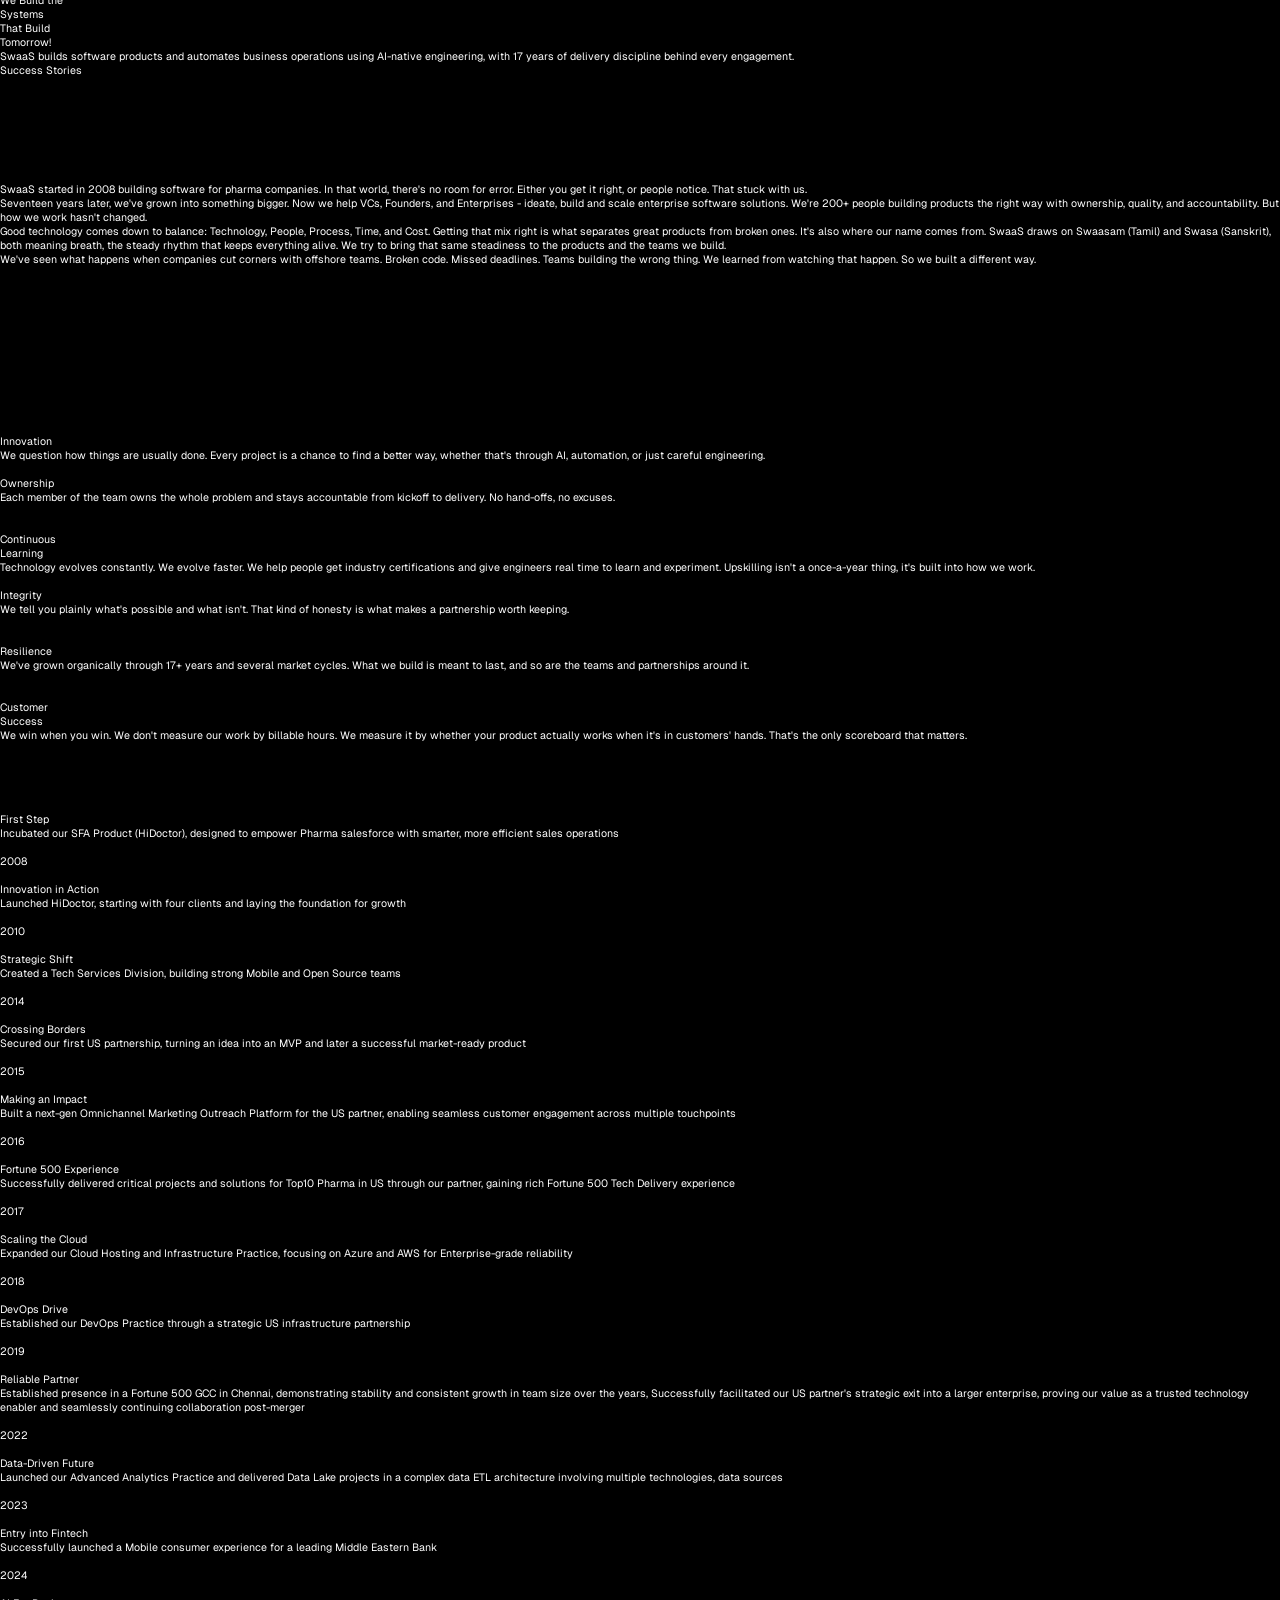
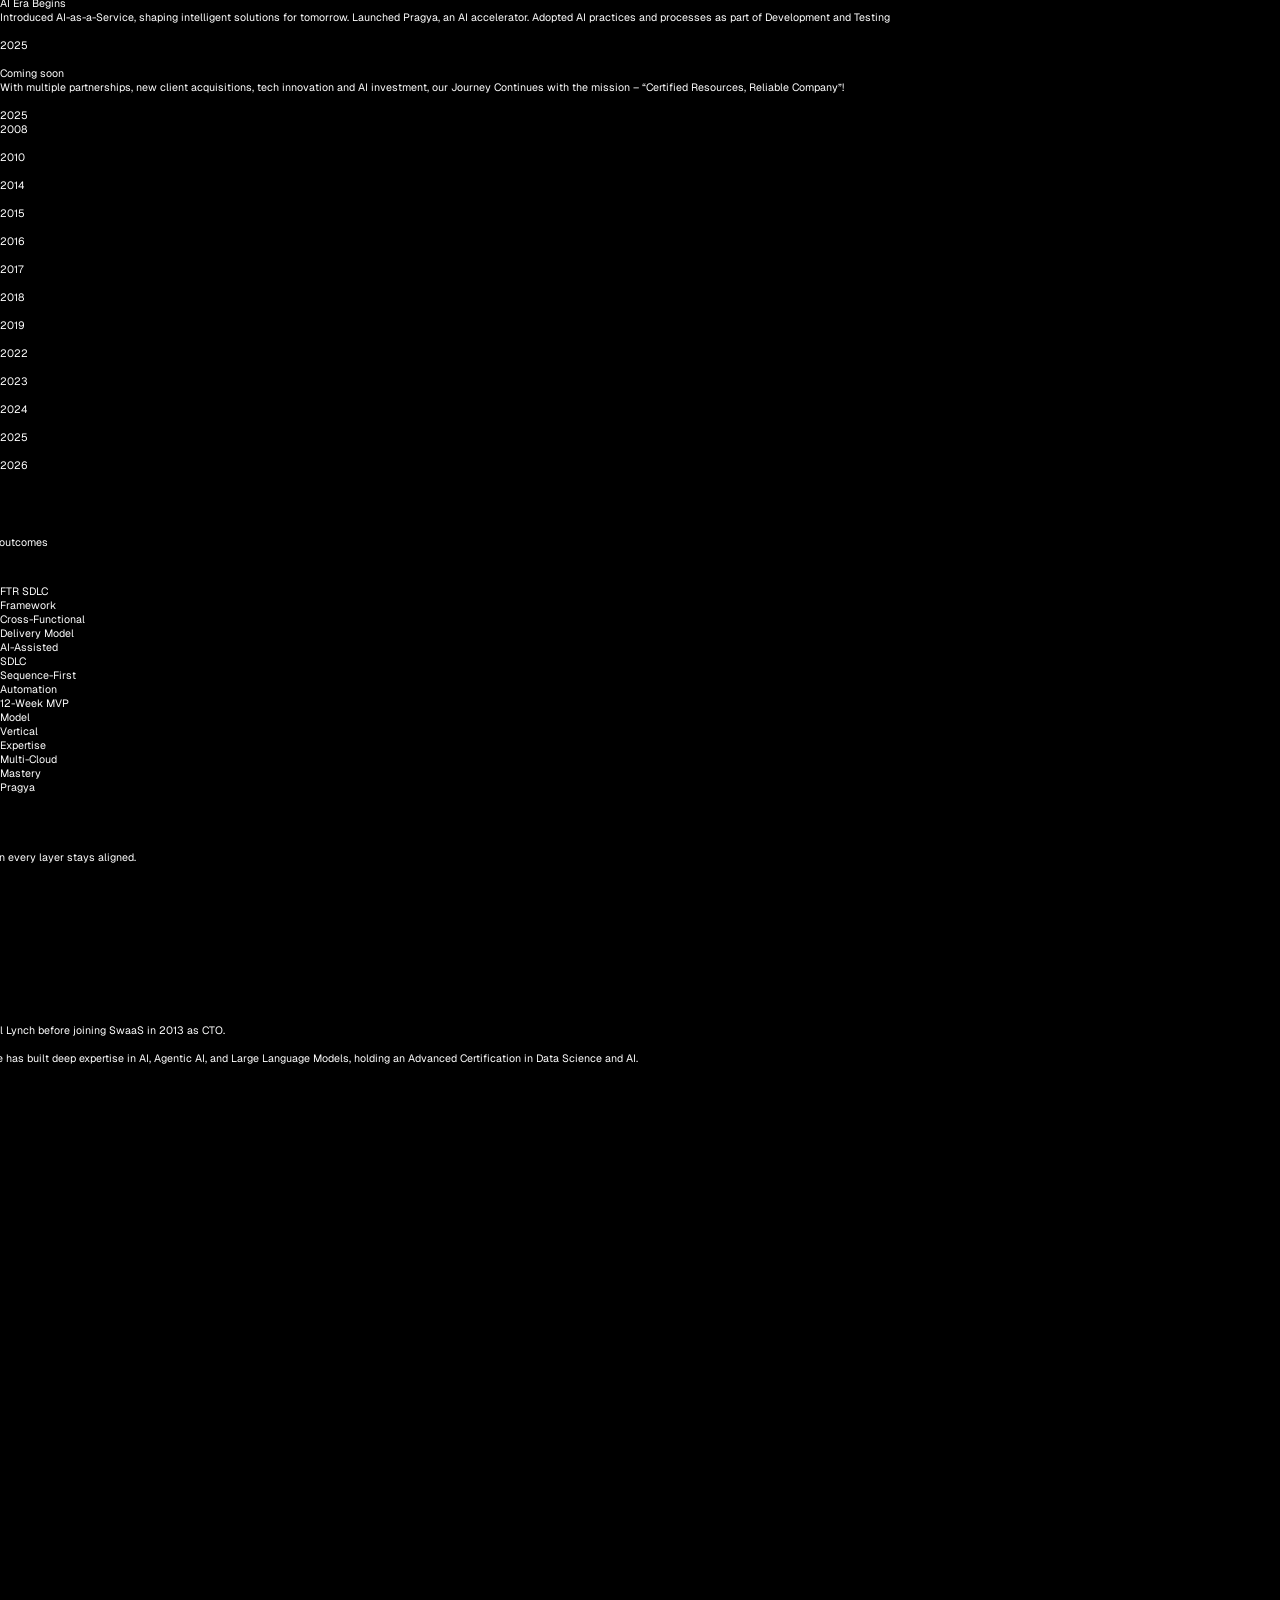
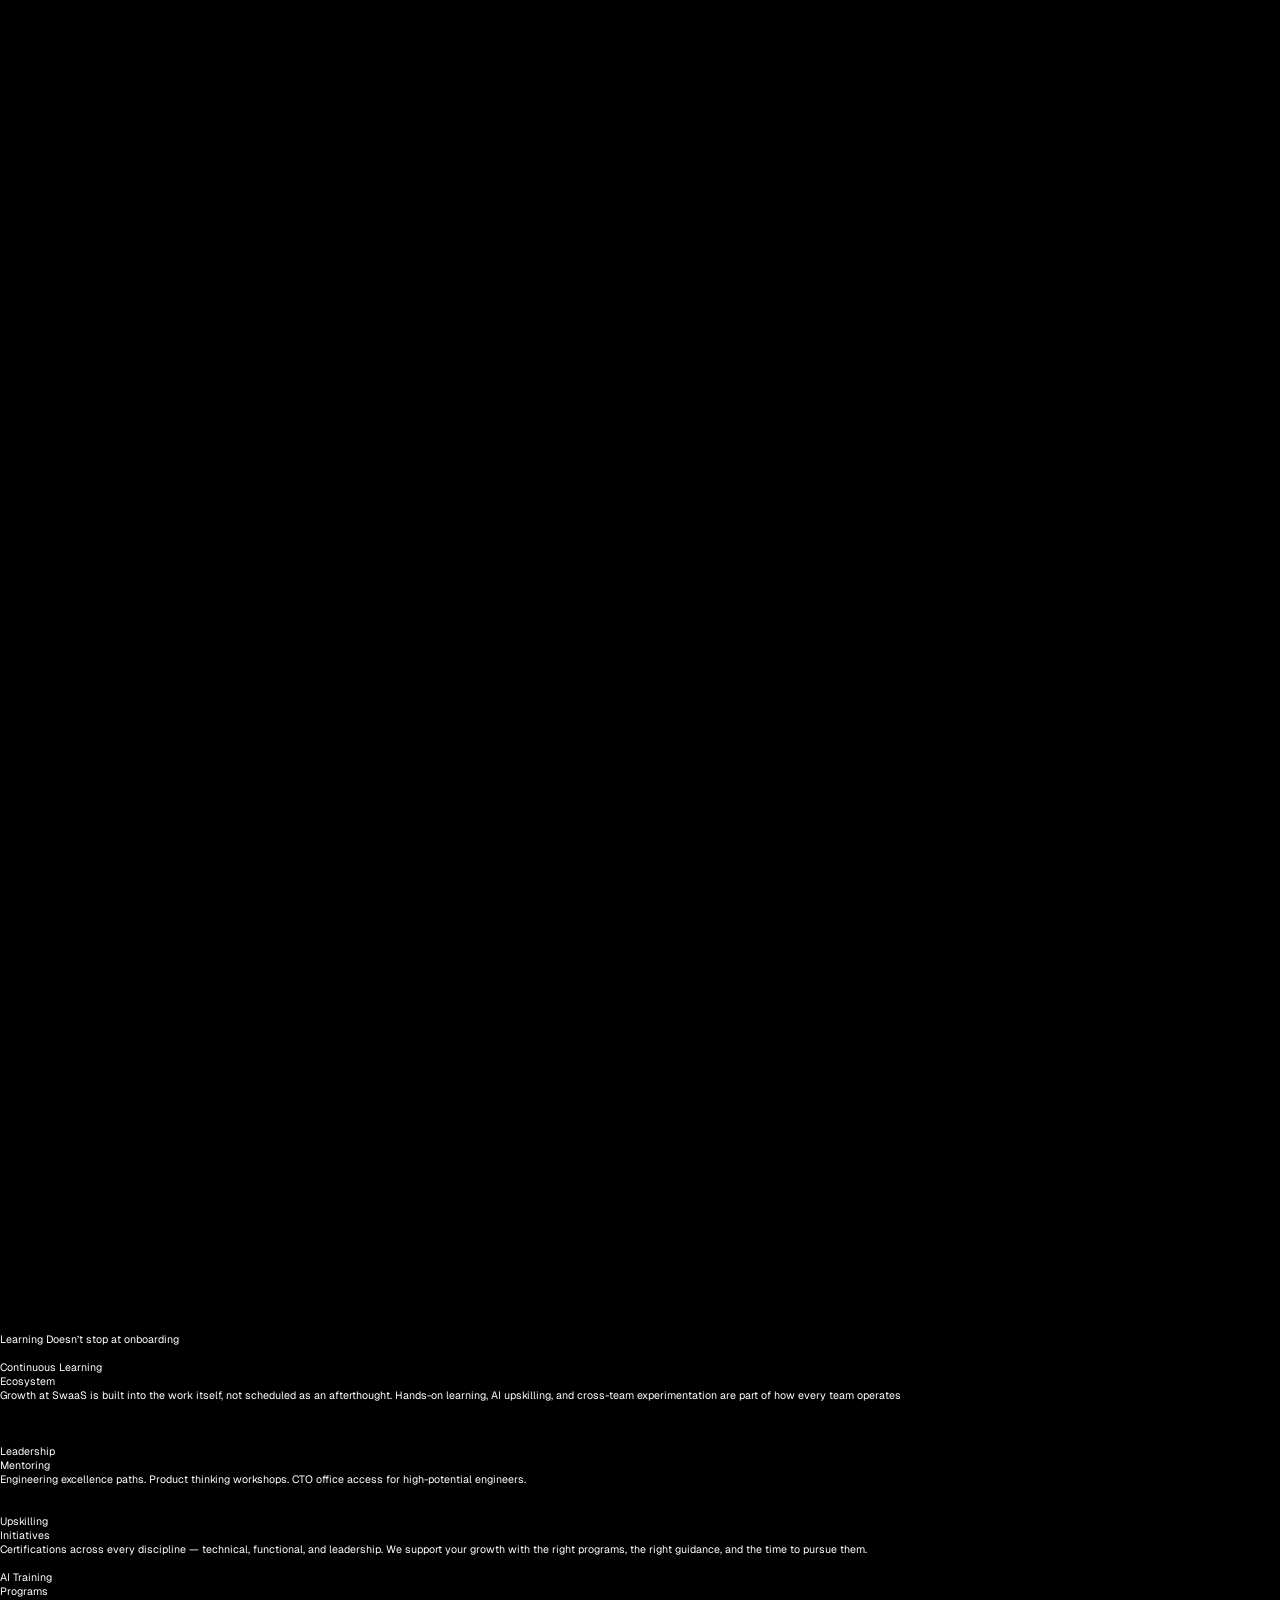
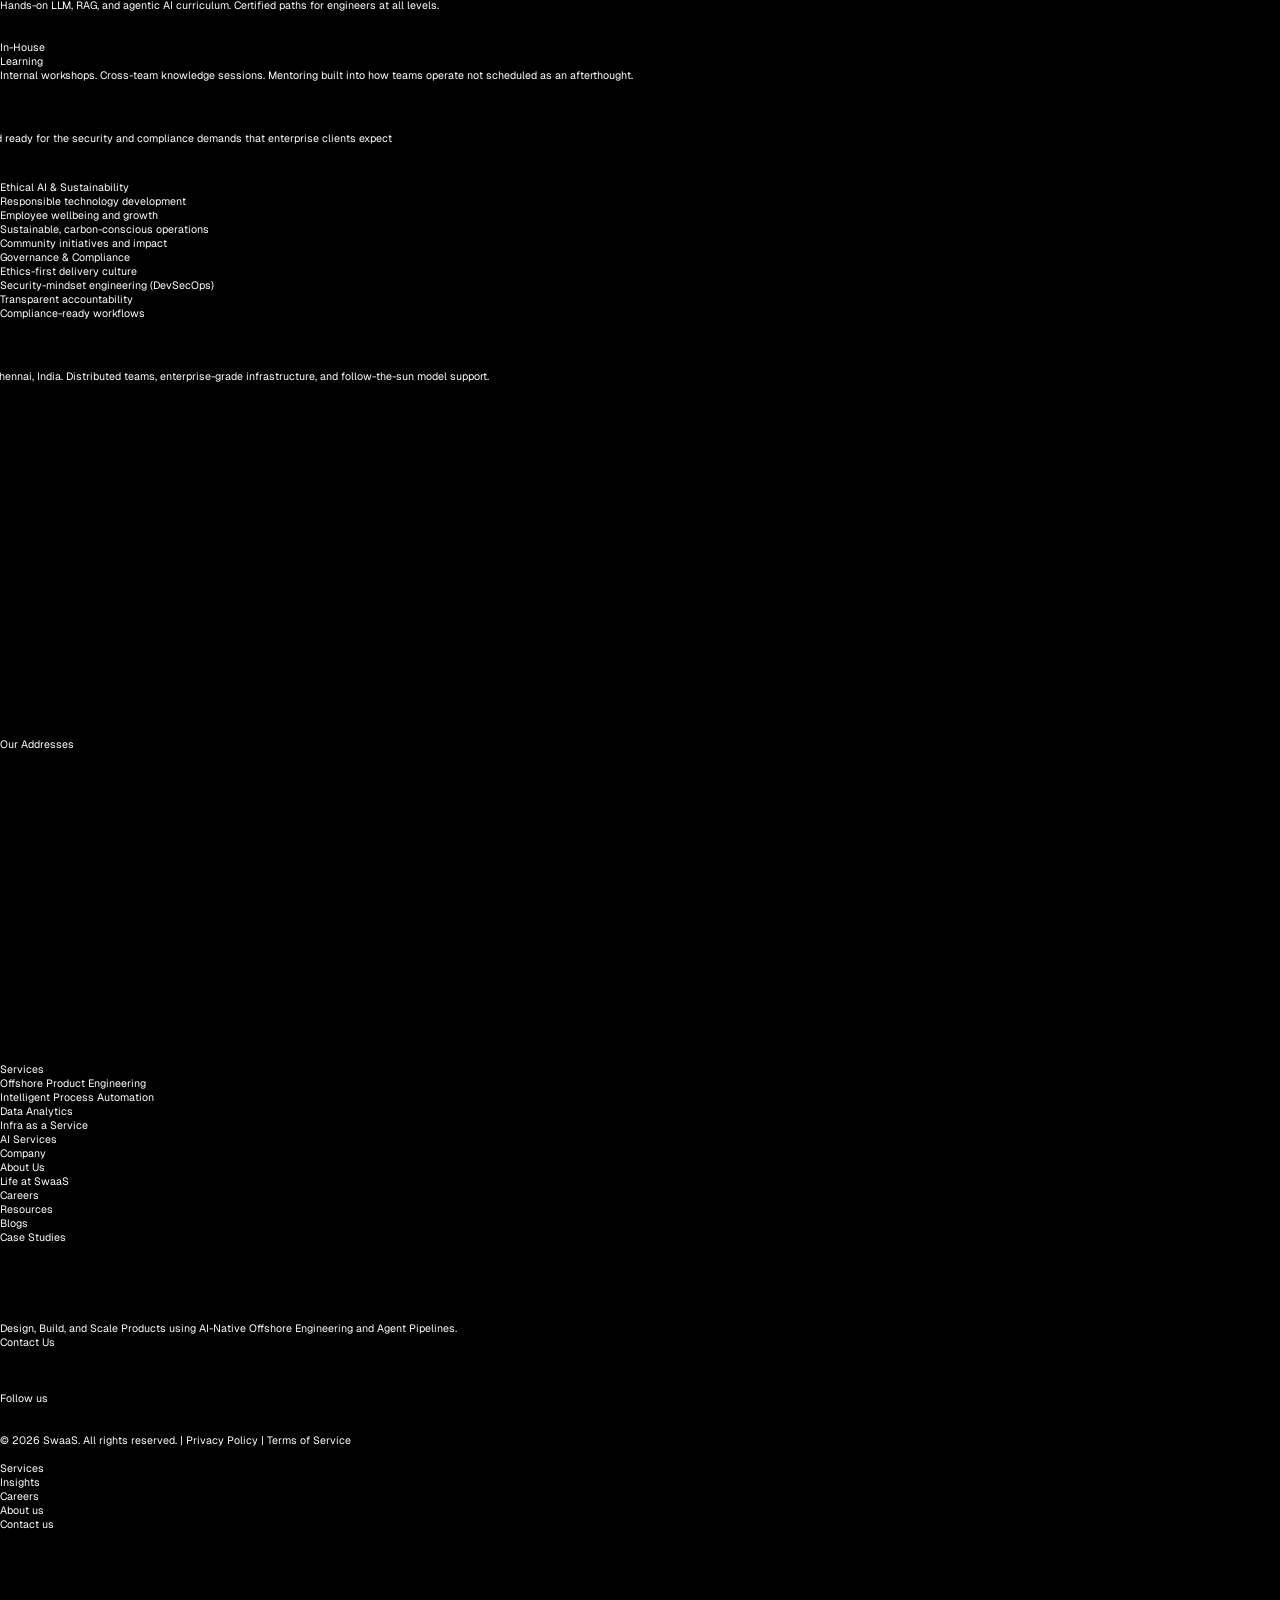
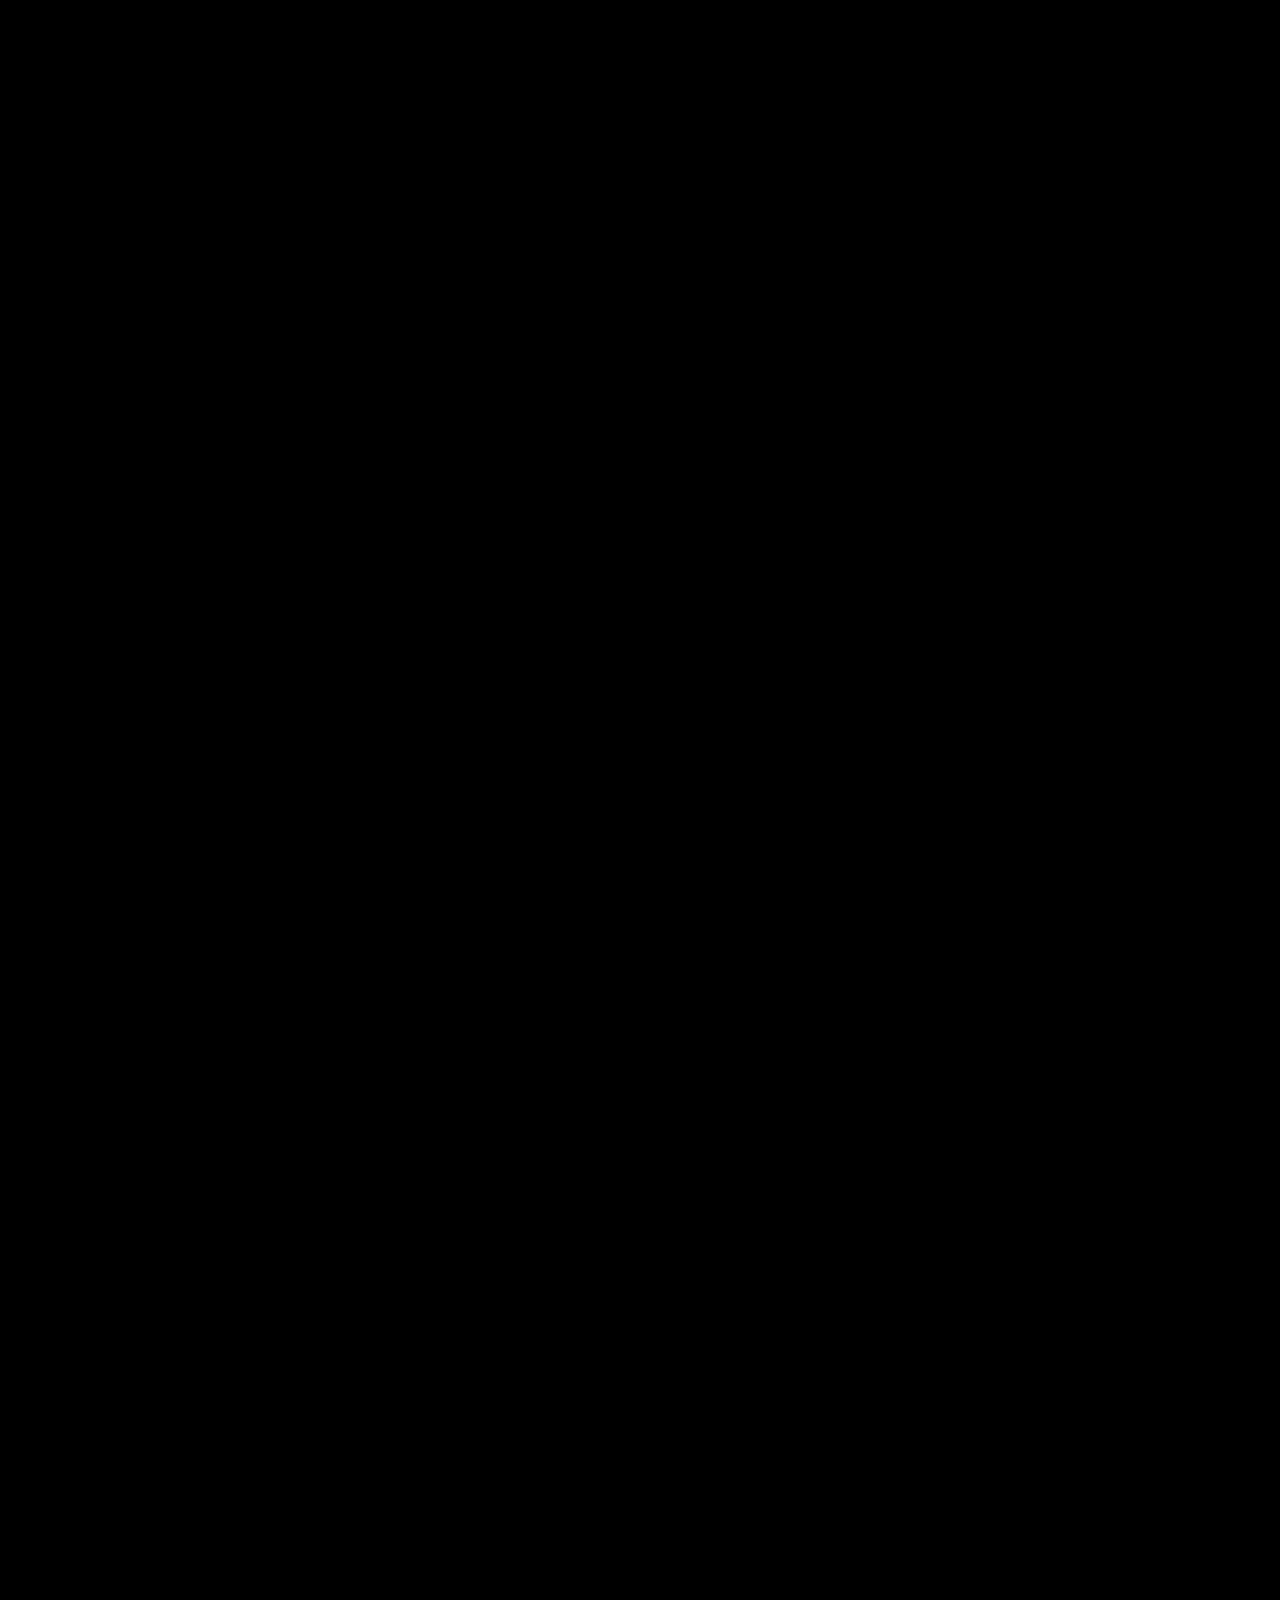
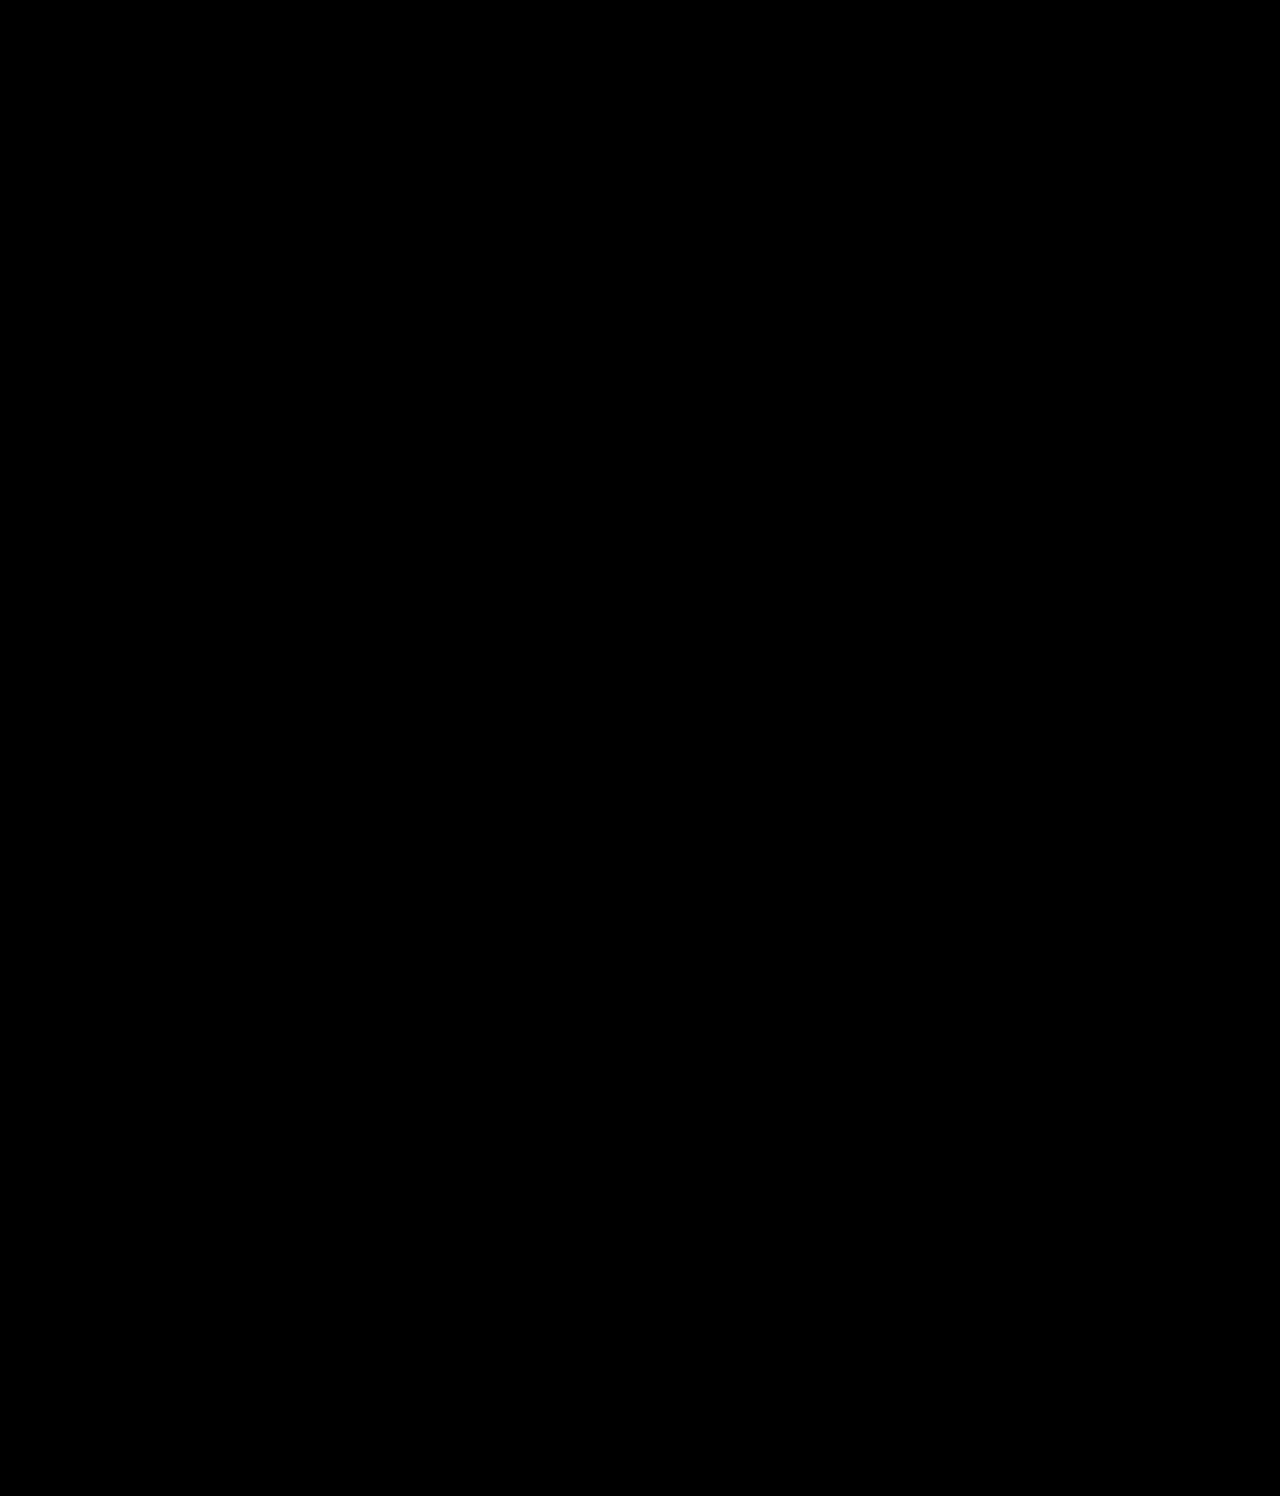
==== commit 98fa4f6e: "fix: inject mobile CSS into allinone files" ====
--- a/about-us-page.html
+++ b/about-us-page.html
@@ -28,14 +28,17 @@
     body, html { background: #000; }
   }
 </style>
-</head>
-<body><div class="desktop-view">
-<script data-template-id="country-code">window.__cf_country = "IN"</script>
-<script type="module">
-      import {SitesRuntime} from './_runtimes/sites-runtime.65fdc2a1629b49f11dc11aa6dc31746ed5757c16969241a4b78e382005289e9f.js';
-      const sitesRuntime = new SitesRuntime({
-          container: document.getElementById('container'),
-        env: 'published',
+
+<script>
+// Load Framer SitesRuntime only on desktop (screen width > 800px)
+if (window.innerWidth > 800) {
+  var s = document.createElement('script');
+  s.type = 'module';
+  s.textContent = `
+import {SitesRuntime} from '/allinone/_runtimes/sites-runtime.65fdc2a1629b49f11dc11aa6dc31746ed5757c16969241a4b78e382005289e9f.js';
+const sitesRuntime = new SitesRuntime({
+  container: document.getElementById('container'),
+  env: 'published',
         bundleId: '54c24a41-7a0d-41bb-9b94-28dddfd3427b',
         
         loadComponentsOverNetwork: true,
@@ -52,8 +55,226 @@
           metronomeEnabled: false,
           transform3dEnabled: false,
         },
-      });
-    </script>
+});
+`;
+  document.head.appendChild(s);
+}
+</script>
+<script>
+  (function() {
+    if (window.innerWidth <= 800) {
+    document.addEventListener('DOMContentLoaded', function() {
+      var dv = document.querySelector('.desktop-view');
+      if (dv) { dv.style.display = 'none'; dv.style.height = '0'; dv.style.overflow = 'hidden'; }
+    });
+  }
+})();
+</script>
+<link href="https://fonts.googleapis.com/css2?family=Geist:wght@300;400;500;600;700&amp;family=Inter:wght@300;400;500;600&amp;family=Gabarito:wght@400;500;600&amp;family=Manrope:wght@500;700&amp;display=swap" rel="stylesheet"/>
+<style>
+@media screen and (max-width: 800px) {
+
+    /* ---- HERO ---- */
+    .hero {
+      background: radial-gradient(ellipse at 50% 40%, #4B1A0B 0%, #1a0800 50%, #000 100%);
+      padding: 110px 24px 60px;
+      text-align: center;
+      position: relative;
+      overflow: hidden;
+    }
+    .hero::before {
+      content: '';
+      position: absolute;
+      top: 0; left: 50%;
+      transform: translateX(-50%);
+      width: 300px; height: 300px;
+      background: rgba(255,100,30,0.15);
+      border-radius: 50%;
+      filter: blur(80px);
+    }
+
+    .hero-badge {
+      display: inline-flex;
+      align-items: center;
+      gap: 8px;
+      border: 1px solid rgba(255,133,60,0.4);
+      border-radius: 100px;
+      padding: 6px 14px;
+      margin-bottom: 20px;
+    }
+    .hero-badge .dot { width: 8px; height: 8px; background: #FB650C; border-radius: 50%; }
+    .hero-badge span { color: rgba(255,255,255,0.8); font-size: 13px; font-family: 'Geist', sans-serif; }
+
+    .hero h1 {
+      font-size: 30px;
+      font-family: 'Inter', sans-serif;
+      font-weight: 400;
+      color: white;
+      line-height: 1.3;
+      margin-bottom: 16px;
+    }
+    .hero h1 span { color: #FF853C; font-weight: 500; }
+
+    .hero p {
+      color: rgba(255,255,255,0.7);
+      font-size: 13px;
+      font-family: 'Geist', sans-serif;
+      line-height: 1.7;
+      max-width: 320px;
+      margin: 0 auto 30px;
+    }
+
+    /* ---- WHAT SETS APART ---- */
+    .apart-section {
+      background: radial-gradient(ellipse at 50% 100%, #3B1205 0%, #000 60%);
+      padding: 50px 24px;
+    }
+    .apart-cards { margin-top: 24px; display: flex; flex-direction: column; gap: 10px; }
+    .apart-row { display: flex; gap: 10px; }
+    .apart-card {
+      flex: 1;
+      background: #111;
+      border: 1px solid #1e1e1e;
+      border-radius: 14px;
+      padding: 18px 14px;
+    }
+    .apart-card h4 { color: white; font-size: 14px; font-family: 'Gabarito', sans-serif; margin-bottom: 8px; font-weight: 500; }
+    .apart-card p { color: rgba(255,255,255,0.55); font-size: 11px; font-family: 'Geist', sans-serif; line-height: 1.6; }
+
+    /* ---- EXCELLENCE ---- */
+    .excellence {
+      background: #000;
+      padding: 50px 24px;
+    }
+    .excellence-card {
+      background: #0d0d0d;
+      border: 1px solid #1e1e1e;
+      border-radius: 16px;
+      padding: 24px 20px;
+      margin-top: 24px;
+      position: relative;
+      overflow: hidden;
+    }
+    .excellence-card::before {
+      content: '17+';
+      position: absolute;
+      right: -10px; top: -20px;
+      font-size: 80px;
+      font-family: 'Manrope', sans-serif;
+      font-weight: 700;
+      color: rgba(255,133,60,0.06);
+      line-height: 1;
+    }
+    .excellence-card h3 { color: white; font-size: 20px; font-family: 'Inter', sans-serif; font-weight: 500; margin-bottom: 10px; }
+    .excellence-card h3 span { color: #FF853C; }
+    .excellence-card p { color: rgba(255,255,255,0.6); font-size: 13px; font-family: 'Geist', sans-serif; line-height: 1.7; margin-bottom: 20px; }
+    .milestones { display: flex; flex-direction: column; gap: 12px; }
+    .milestone {
+      display: flex;
+      align-items: center;
+      gap: 12px;
+    }
+    .milestone-dot { width: 8px; height: 8px; background: #FF853C; border-radius: 50%; flex-shrink: 0; }
+    .milestone span { color: rgba(255,255,255,0.7); font-size: 12px; font-family: 'Geist', sans-serif; }
+
+    /* ---- CORE VALUES ---- */
+    .values-section {
+      background: #080808;
+      padding: 50px 24px;
+    }
+    .values-list { margin-top: 24px; }
+    .value-item {
+      display: flex;
+      gap: 16px;
+      padding: 18px 0;
+      border-bottom: 1px solid #1a1a1a;
+    }
+    .value-item:last-child { border-bottom: none; }
+    .value-num {
+      font-size: 28px;
+      font-family: 'Manrope', sans-serif;
+      font-weight: 700;
+      color: rgba(255,133,60,0.2);
+      min-width: 36px;
+      line-height: 1;
+      padding-top: 2px;
+    }
+    .value-text h4 { color: white; font-size: 15px; font-family: 'Gabarito', sans-serif; margin-bottom: 6px; }
+    .value-text p { color: rgba(255,255,255,0.55); font-size: 12px; font-family: 'Geist', sans-serif; line-height: 1.6; }
+
+    /* ---- TECH STACK ---- */
+    .tech-section {
+      background: #000;
+      padding: 50px 24px;
+    }
+    .tech-grid {
+      display: flex;
+      flex-wrap: wrap;
+      gap: 8px;
+      margin-top: 20px;
+    }
+    .tech-tag {
+      background: #111;
+      border: 1px solid #2a2a2a;
+      border-radius: 8px;
+      padding: 8px 14px;
+      color: rgba(255,255,255,0.7);
+      font-size: 12px;
+      font-family: 'Geist', sans-serif;
+    }
+
+    /* ---- LEADERSHIP ---- */
+    .leadership {
+      background: #080808;
+      padding: 50px 24px;
+    }
+    .leader-card {
+      background: #111;
+      border: 1px solid #1e1e1e;
+      border-radius: 16px;
+      padding: 20px;
+      margin-bottom: 12px;
+      display: flex;
+      gap: 16px;
+      align-items: flex-start;
+    }
+    .leader-photo {
+      width: 64px; height: 64px;
+      border-radius: 50%;
+      overflow: hidden;
+      border: 2px solid rgba(255,133,60,0.4);
+      flex-shrink: 0;
+    }
+    .leader-photo img { width: 100%; height: 100%; object-fit: cover; }
+    .leader-info h4 { color: white; font-size: 15px; font-family: 'Gabarito', sans-serif; margin-bottom: 4px; }
+    .leader-info .role { color: #FF853C; font-size: 12px; font-family: 'Geist', sans-serif; margin-bottom: 8px; }
+    .leader-info p { color: rgba(255,255,255,0.55); font-size: 11px; font-family: 'Geist', sans-serif; line-height: 1.5; }
+
+    /* ---- STATS ---- */
+    .about-stats {
+      background: #000;
+      padding: 40px 24px;
+    }
+    .stats-2x2 {
+      display: grid;
+      grid-template-columns: 1fr 1fr;
+      gap: 10px;
+    }
+    .s-card {
+      background: #111;
+      border-left: 3px solid #FF7032;
+      border-radius: 10px;
+      padding: 14px 16px;
+    }
+    .s-card .num { color: white; font-size: 26px; font-family: 'Manrope', sans-serif; font-weight: 700; }
+    .s-card .lbl { color: rgba(255,255,255,0.5); font-size: 10px; font-family: 'Geist', sans-serif; }
+  
+}
+</style>
+</head>
+<body><div class="desktop-view">
+<script data-template-id="country-code">window.__cf_country = "IN"</script>
+
 <div id="container"><div class="css-vf8mzy css-j6ldtg css-k1fszn" data-breakpoint="true" data-breakpoint-id="node-1_18" data-height="12947" data-page-overflowx="hidden" data-width="1920"><div class="css-xm0i5q css-roiesn css-bo4u3g"><div class="css-eshiko css-roiesn"><div class="css-umbjk6 css-wfwx8q css-9cinb3"><div class="css-7h7ex8 css-wc1msa css-euoecl"><div class="css-xlrv26 css-roiesn" data-isimage="true"><div class="css-trglf0 css-m1tn47"><img alt="" class="css-8zr56v css-ez8men" src="/allinone/_assets/v11/e9a4d1b71d9c2b726386788c59e090a53a177311.svg"/></div></div><div class="css-ksv5iz css-roiesn" data-isimage="true"><div class="css-trglf0 css-1rlz5f"><img alt="" class="css-8zr56v css-ez8men" src="/allinone/_assets/v11/47330bc9d8c8959eb0e5e32e59c4eceddb2a1950.svg"/></div></div><div class="css-2zgub1 css-fc0ya css-wfwx8q" style="transform:translateY(-50%)"><div class="css-a8cgzc css-v27th6 css-paq0kv"><div class="css-a8ck45 css-v27th6 css-paq0kv"><div class="css-mri3ms css-9cinb3"><div aria-hidden="true" class="css-wppxtr css-ggwoeh css-5eam1e"></div><div class="css-2duvbv css-wc1msa" data-isimage="true"><img alt="" class="css-tzn6qh css-ez8men css-7kv4dh" src="/allinone/_assets/v11/376261a709039806cb2ab8e02da30f05b4f040b9.svg"/></div><p class="css-wc1msa css-emp84z css-i7yp20 textContents"><span class="css-nep649">About</span><span class="css-nep649"> </span><span class="css-r0t9j0 css-nep649">SwaaS</span></p></div><div class="css-a8cjzu css-v27th6 css-paq0kv"><div class="css-9uyk0n css-v27th6 css-paq0kv"><div class="css-6b3ltd css-wc1msa"><p class="css-tzn6qh css-v4058c css-w2k1so css-bbn4q6 textContents">We Build the</p><p class="css-tzn6qh css-24qeyh css-ie9gv9 css-w2h4kg textContents">Systems</p></div><div class="css-6b3ltd css-wc1msa"><p class="css-tzn6qh css-v4058c css-9o1903 css-bbn4q6 textContents">That Build</p><p class="css-tzn6qh css-3r5a8e css-ie9gv9 css-n9mzdk textContents">Tomorrow!</p></div></div><p class="css-nf5ac4 css-i5dhz8 css-935jsp css-ueucp2 textContents">SwaaS builds software products and automates business operations using AI-native engineering, with 17 years of delivery discipline behind every engagement.</p></div></div><div class="css-i5hxfe css-3dzekm css-paq0kv"><div class="css-pygxh9 css-a4urbo css-d1pexa"><div aria-hidden="true" class="css-sne78p css-ggwoeh css-5eam1e"></div><p class="css-nf5ac4 css-9gfhli css-ueucp2 textContents">Success Stories</p><div class="css-cd1uvh css-bhht40"><div class="css-ayg824 css-lxypyn"><div class="css-vf8mzy css-cd1uvh" data-isimage="true"><img alt="" class="css-tzn6qh css-ez8men css-7kv4dh" loading="lazy" src="/allinone/_assets/v11/47f991722fa82c0e7e873433496da9657b589723.svg"/></div></div></div></div></div></div></div><div class="css-roiesn css-5vmnap" data-isimage="true"><img alt="" class="css-tzn6qh css-ez8men css-7kv4dh" src="/allinone/_assets/v11/529d13a077d41731bd14e9ca7b2f0da2ea8efb67.svg"/></div></div><div class="css-xoy8p9 css-5knerd"><div class="css-8kkpf5 css-gxdil1 css-j9f0op"><div class="css-ty9rfz css-grtgjx"><div class="css-ayg824 css-2yjztp"><div class="css-vf8mzy css-7h7jcj"><div aria-hidden="true" class="css-trglf0 css-r0azwh"></div><div aria-hidden="true" class="css-ggwoeh css-trglf0 css-5eam1e"></div></div></div></div><div class="css-roz1qc css-xd8f7c css-roiesn" data-isimage="true" role="button" style="transform:translateY(-50%)" tabindex="0"><div class="css-trglf0 css-9w4jmo"><img alt="" class="css-8zr56v css-ez8men" loading="lazy" src="/allinone/_assets/v11/72418bc1b4b16c16a3b99a806dbf478824355263.svg"/></div></div><div class="css-mhdoyr css-roiesn css-73vrlo css-f7juvu textContents"><p class="css-8jchzs css-qxms4z">SwaaS started in 2008 building software for pharma companies. In that world, there's no room for error. Either you get it right, or people notice. That stuck with us.  </p><p class="css-8jchzs css-qxms4z"> </p><p class="css-8jchzs css-qxms4z">Seventeen years later, we've grown into something bigger. Now we help VCs, Founders, and Enterprises - ideate, build and scale enterprise software solutions. We're 200+ people building products the right way with ownership, quality, and accountability. But how we work hasn't changed.  </p><p class="css-8jchzs css-qxms4z"> </p><p class="css-8jchzs css-qxms4z">Good technology comes down to balance: Technology, People, Process, Time, and Cost. Getting that mix right is what separates great products from broken ones. It's also where our name comes from. SwaaS draws on Swaasam (Tamil) and Swasa (Sanskrit), both meaning breath, the steady rhythm that keeps everything alive. We try to bring that same steadiness to the products and the teams we build.  </p><p class="css-8jchzs css-qxms4z"> </p><p class="css-8zr56v css-qxms4z">We've seen what happens when companies cut corners with offshore teams. Broken code. Missed deadlines. Teams building the wrong thing. We learned from watching that happen. So we built a different way. </p></div><div class="css-se1nzt css-roiesn" data-isimage="true"><div class="css-trglf0 css-1rlz5f"><img alt="" class="css-8zr56v css-ez8men" src="/allinone/_assets/v11/47330bc9d8c8959eb0e5e32e59c4eceddb2a1950.svg"/></div></div><div class="css-1ixel1 css-8hhw9a css-trglf0" style="transform:translateX(-50%)"><div aria-hidden="true" class="css-ggwoeh css-trglf0 css-5eam1e"></div><div class="css-m440fa css-paq0kv css-j9f0op"><div class="css-5knerd css-v27th6"><div aria-hidden="true" class="css-ggwoeh css-trglf0 css-5eam1e"></div><div class="css-kwhnqr css-paq0kv css-j9f0op"><div class="css-5knerd"><div aria-hidden="true" class="css-trglf0 css-r0azwh"></div><div aria-hidden="true" class="css-ggwoeh css-trglf0 css-5eam1e"></div><div class="css-b4k5z2 css-paq0kv css-j9f0op"><div class="css-2duvbv css-wc1msa" data-isimage="true"><img alt="" class="css-tzn6qh css-ez8men css-7kv4dh" loading="lazy" src="/allinone/_assets/v11/fb2674d397b9b63ffe558c2eaf8e993dcd56d24f.svg"/></div><div class="css-wc1msa css-xbzesm css-f7juvu textContents"><p class="css-8zr56v css-jpsr3q">Who We Are</p></div></div></div><div class="css-wc1msa css-ifie8v css-2ztjt9 textContents"><p class="css-kfq59j"><span class="css-1zad1x">17+ Years of </span><span class="css-r0t9j0 css-1zad1x adjustLetterSpacing">Engineering Excellence</span></p></div></div></div></div></div></div><div aria-hidden="true" class="css-ggwoeh css-trglf0 css-5eam1e"></div></div><div class="css-8xet3n css-wc1msa css-fpcvq3"><div class="css-3umsii css-vxfvp6 css-wgo77b" style="transform:translateX(-50%) translateY(-50%)"><div class="css-i5dltv css-9uyk0n css-paq0kv"><div class="css-a8ckvp css-v27th6 css-paq0kv"><div class="css-mri3ms css-p5e8jw"><div aria-hidden="true" class="css-wppxtr css-ggwoeh css-5eam1e"></div><p class="css-nf5ac4 css-33cvkr css-ueucp2 textContents">Core Values</p><div class="css-xdm75x css-wc1msa" data-isimage="true"><img alt="" class="css-tzn6qh css-ez8men css-7kv4dh" loading="lazy" src="/allinone/_assets/v11/c97f8d479d632f5fda3bd4feee1b24a841992ae1.svg"/></div></div><div class="css-wc1msa css-ctbmhy css-x01kcl textContents"><p class="css-8jchzs css-y1b1cp adjustLetterSpacing">Values That </p><p class="css-8zr56v css-y1b1cp css-r0t9j0 adjustLetterSpacing">Drive Us </p></div></div></div><div class="css-et6w0u css-epidxn"><div aria-hidden="true" class="css-bx7zgv css-ggwoeh css-5eam1e"></div><p class="css-nf5ac4 css-i5epr2 css-935jsp css-yukd2q textContents">What SwaaS delivers is shaped by how SwaaS operates. These values are not aspirational. They are the standard</p><div class="css-nwp8xr css-dh4nll css-vykyxm"></div></div></div><div class="css-pdno28 css-dywbf9 css-thwta1" style="transform:translateX(-50%)"><div aria-hidden="true" class="css-sne78p css-ggwoeh css-5eam1e"></div><p class="css-nf5ac4 css-9gfhli css-ueucp2 textContents">View all</p><div class="css-cd1uvh css-bhht40"><div class="css-ayg824 css-lxypyn"><div class="css-vf8mzy css-cd1uvh" data-isimage="true"><img alt="" class="css-tzn6qh css-ez8men css-7kv4dh" loading="lazy" src="/allinone/_assets/v11/47f991722fa82c0e7e873433496da9657b589723.svg"/></div></div></div></div><div class="css-s5vqnr css-grtgjx"><div class="css-ayg824 css-3wxvcd"><div class="css-hi0v1j css-bjjnse"><div class="css-lly0x5 css-wc1msa" data-isimage="true"><img alt="" class="css-tzn6qh css-ez8men css-7kv4dh" loading="lazy" src="/allinone/_assets/v11/7eb147838b48757e370549293e13fcb9a4d6d02e.svg"/></div><div class="css-9uyk0n css-paq0kv"><p class="css-nf5ac4 css-ix6jjb css-5peq8a adjustLetterSpacing textContents">Innovation</p><p class="css-nf5ac4 css-i5hetg css-rfhkl2 css-ibwa91 textContents">We question how things are usually done. Every project is a chance to find a better way, whether that's through AI, automation, or just careful engineering. </p></div></div></div></div><div class="css-e4aj47 css-grtgjx"><div class="css-ayg824 css-8jcgcd"><div class="css-hi0v1j css-epidxn"><div class="css-lly0x5 css-wc1msa" data-isimage="true"><img alt="" class="css-tzn6qh css-ez8men css-7kv4dh" loading="lazy" src="/allinone/_assets/v11/49e5a0b40ec586e380c45a5d085221c95edfda99.svg"/></div><div class="css-9uyk0n css-paq0kv"><p class="css-nf5ac4 css-ix6jjb css-js9lxu adjustLetterSpacing textContents">Ownership</p><div class="css-i5hetg css-wc1msa css-hkudhg css-2dzecs textContents"><p class="css-8jchzs css-jpsr3q">Each member of the team owns the whole problem and stays accountable from kickoff to delivery. No hand-offs, no excuses.</p><p class="css-8zr56v css-cvrv5a">​</p></div></div></div></div></div><div class="css-cng3f1 css-grtgjx"><div class="css-ayg824 css-ayrumr"><div class="css-hi0v1j css-epidxn"><div class="css-lly0x5 css-wc1msa" data-isimage="true"><img alt="" class="css-tzn6qh css-ez8men css-7kv4dh" loading="lazy" src="/allinone/_assets/v11/a087bfb0c4b4d3003e1dd87a2eabe0c854dca879.svg"/></div><div class="css-n8r96y css-paq0kv"><div class="css-wc1msa css-iey5i1 css-js9lxu textContents"><p class="css-8jchzs css-6mmn1c adjustLetterSpacing">Continuous </p><p class="css-8zr56v css-6mmn1c adjustLetterSpacing">Learning</p></div><p class="css-nf5ac4 css-kq1jlv css-hkudhg css-ibwa91 textContents">Technology evolves constantly. We evolve faster. We help people get industry certifications and give engineers real time to learn and experiment. Upskilling isn't a once-a-year thing, it's built into how we work.</p></div></div></div></div><div class="css-ts7uw8 css-grtgjx"><div class="css-ayg824 css-8jcgcd"><div class="css-hi0v1j css-2qm23z"><div class="css-lly0x5 css-wc1msa" data-isimage="true"><img alt="" class="css-tzn6qh css-ez8men css-7kv4dh" loading="lazy" src="/allinone/_assets/v11/49e5a0b40ec586e380c45a5d085221c95edfda99.svg"/></div><div class="css-9uyk0n css-paq0kv"><p class="css-nf5ac4 css-ix6jjb css-5peq8a adjustLetterSpacing textContents">Integrity</p><div class="css-i5hetg css-wc1msa css-rfhkl2 css-2dzecs textContents"><p class="css-8jchzs css-jpsr3q">We tell you plainly what's possible and what isn't. That kind of honesty is what makes a partnership worth keeping.</p><p class="css-8zr56v css-cvrv5a">​</p></div></div></div></div></div><div class="css-hy2p9g css-nobn9m css-epidxn"><div class="css-lly0x5 css-wc1msa" data-isimage="true"><img alt="" class="css-tzn6qh css-ez8men css-7kv4dh" loading="lazy" src="/allinone/_assets/v11/eb1fe2643d1b0fb9b3fcafa9cb871649c06bb8e7.svg"/></div><div class="css-9uyk0n css-paq0kv"><p class="css-nf5ac4 css-9lcx60 css-js9lxu adjustLetterSpacing textContents">Resilience</p><div class="css-i5hdgd css-wc1msa css-hkudhg css-2dzecs textContents"><p class="css-8jchzs css-jpsr3q">We've grown organically through 17+ years and several market cycles. What we build is meant to last, and so are the teams and partnerships around it.</p><p class="css-8zr56v css-cvrv5a">​</p></div></div></div><div class="css-hy2p9g css-fnhgib css-2qm23z"><div class="css-lly0x5 css-wc1msa" data-isimage="true"><img alt="" class="css-tzn6qh css-ez8men css-7kv4dh" loading="lazy" src="/allinone/_assets/v11/1e75abc2a69c89fbb9e845199765a9951a2fd2a8.svg"/></div><div class="css-n8r96y css-paq0kv"><div class="css-wc1msa css-iey5i1 css-5peq8a textContents"><p class="css-8jchzs css-6mmn1c adjustLetterSpacing">Customer </p><p class="css-8zr56v css-6mmn1c adjustLetterSpacing">Success</p></div><p class="css-nf5ac4 css-i5hdgd css-rfhkl2 css-ibwa91 textContents">We win when you win. We don't measure our work by billable hours. We measure it by whether your product actually works when it's in customers' hands. That's the only scoreboard that matters. </p></div></div></div><div class="css-8xet3n css-wc1msa css-atgcpy"><div class="css-3umsii css-vxfvp6 css-wgo77b" style="transform:translateX(-50%) translateY(-50%)"><div class="css-i5dltv css-9uyk0n css-paq0kv"><div class="css-a8ckvp css-v27th6 css-paq0kv"><div class="css-mri3ms css-p5e8jw"><div aria-hidden="true" class="css-wppxtr css-ggwoeh css-5eam1e"></div><p class="css-nf5ac4 css-33cvkr css-ueucp2 textContents">Growing Through Innovation</p><div class="css-xdm75x css-wc1msa" data-isimage="true"><img alt="" class="css-tzn6qh css-ez8men css-7kv4dh" loading="lazy" src="/allinone/_assets/v11/c97f8d479d632f5fda3bd4feee1b24a841992ae1.svg"/></div></div><div class="css-wc1msa css-ctbmhy css-x01kcl textContents"><p class="css-8jchzs css-1zad1x adjustLetterSpacing">SwaaS</p><p class="css-8zr56v css-1zad1x css-r0t9j0 adjustLetterSpacing">Journey</p></div></div></div><div class="css-et6w0u css-epidxn"><div aria-hidden="true" class="css-bx7zgv css-ggwoeh css-5eam1e"></div><p class="css-nf5ac4 css-i5epr2 css-935jsp css-yukd2q textContents">From a pharma SaaS product in 2008 to an AI-native engineering partner in 2026. Built organically, without shortcuts</p><div class="css-nwp8xr css-dh4nll css-vykyxm"></div></div></div><div class="css-trglf0 css-1065uv"><div aria-hidden="true" class="css-ggwoeh css-trglf0 css-5eam1e"></div><div class="css-ctk4zw css-paq0kv css-j9f0op"><div class="css-1f4qxj css-5knerd"><div class="css-8kkpf5 css-gxdil1 css-j9f0op"><div class="css-xqvxkb css-trglf0"><div aria-hidden="true" class="css-ggwoeh css-trglf0 css-5eam1e"></div><div class="css-kopp4b css-paq0kv css-j9f0op"><div class="css-f5dxzc css-5knerd"><div aria-hidden="true" class="css-trglf0 css-r0azwh"></div><div aria-hidden="true" class="css-ggwoeh css-trglf0 css-5eam1e"></div><div class="css-axgjss css-paq0kv css-j9f0op"><div class="css-5knerd css-v27th6"><div aria-hidden="true" class="css-ggwoeh css-trglf0 css-5eam1e"></div><div class="css-2cwylf css-paq0kv css-j9f0op"><div class="css-wc1msa css-vyordc css-rlvpt6 textContents"><p class="css-8zr56v css-4i33cs adjustLetterSpacing">First Step </p></div><div class="css-i5gmty css-wc1msa css-x261ap css-z4rni5 textContents"><p class="css-8zr56v css-jpsr3q">Incubated our SFA Product (HiDoctor), designed to empower Pharma salesforce with smarter, more efficient sales operations </p></div></div></div><div class="css-5knerd css-v27th6"><div aria-hidden="true" class="css-ggwoeh css-trglf0 css-5eam1e"></div><div class="css-ihh69x css-paq0kv css-j9f0op"><div class="css-lly0x5 css-wc1msa" data-isimage="true"><img alt="" class="css-tzn6qh css-ez8men css-7kv4dh" loading="lazy" src="/allinone/_assets/v11/12c6304668406075a6b94944b829b1f11861acc1.svg"/></div><div class="css-wc1msa css-jdeqwp css-stl0wq textContents"><p class="css-8zr56v css-jpsr3q adjustLetterSpacing">2008</p></div></div></div></div></div><div class="css-wulqhd css-wc1msa" data-isimage="true"><img alt="" class="css-tzn6qh css-ez8men css-7kv4dh" loading="lazy" src="/allinone/_assets/v11/34ae696a91eeab08354ad97f2800bb087da1a969.svg"/></div><div class="css-f5dxzc css-5knerd"><div aria-hidden="true" class="css-ggwoeh css-trglf0 css-5eam1e"></div><div class="css-axgjss css-paq0kv css-j9f0op"><div class="css-5knerd css-v27th6"><div aria-hidden="true" class="css-ggwoeh css-trglf0 css-5eam1e"></div><div class="css-2cwylf css-paq0kv css-j9f0op"><div class="css-wc1msa css-vyordc css-nvdpi4 textContents"><p class="css-8zr56v css-4i33cs adjustLetterSpacing">Innovation in Action</p></div><div class="css-i5gmty css-wc1msa css-x261ap css-d1ecps textContents"><p class="css-8zr56v css-jpsr3q">Launched HiDoctor, starting with four clients and laying the foundation for growth </p></div></div></div><div class="css-5knerd css-v27th6"><div aria-hidden="true" class="css-ggwoeh css-trglf0 css-5eam1e"></div><div class="css-ihh69x css-paq0kv css-j9f0op"><div class="css-lly0x5 css-wc1msa" data-isimage="true"><img alt="" class="css-tzn6qh css-ez8men css-7kv4dh" loading="lazy" src="/allinone/_assets/v11/7f7e54f4e3d7c771ce2ec09de7cf09a1f384b20b.svg"/></div><div class="css-wc1msa css-jdeqwp css-99qe8w textContents"><p class="css-8zr56v css-jpsr3q adjustLetterSpacing">2010</p></div></div></div></div></div><div class="css-wulqhd css-wc1msa" data-isimage="true"><img alt="" class="css-tzn6qh css-ez8men css-7kv4dh" loading="lazy" src="/allinone/_assets/v11/34ae696a91eeab08354ad97f2800bb087da1a969.svg"/></div><div class="css-f5dxzc css-5knerd"><div aria-hidden="true" class="css-ggwoeh css-trglf0 css-5eam1e"></div><div class="css-axgjss css-paq0kv css-j9f0op"><div class="css-5knerd css-v27th6"><div aria-hidden="true" class="css-ggwoeh css-trglf0 css-5eam1e"></div><div class="css-2cwylf css-paq0kv css-j9f0op"><div class="css-wc1msa css-vyordc css-nvdpi4 textContents"><p class="css-8zr56v css-4i33cs adjustLetterSpacing">Strategic Shift</p></div><div class="css-i5gmty css-wc1msa css-x261ap css-d1ecps textContents"><p class="css-8zr56v css-jpsr3q">Created a Tech Services Division, building strong Mobile and Open Source teams </p></div></div></div><div class="css-5knerd css-v27th6"><div aria-hidden="true" class="css-ggwoeh css-trglf0 css-5eam1e"></div><div class="css-ihh69x css-paq0kv css-j9f0op"><div class="css-lly0x5 css-wc1msa" data-isimage="true"><img alt="" class="css-tzn6qh css-ez8men css-7kv4dh" loading="lazy" src="/allinone/_assets/v11/7f7e54f4e3d7c771ce2ec09de7cf09a1f384b20b.svg"/></div><div class="css-wc1msa css-jdeqwp css-99qe8w textContents"><p class="css-8zr56v css-jpsr3q adjustLetterSpacing">2014</p></div></div></div></div></div><div class="css-wulqhd css-wc1msa" data-isimage="true"><img alt="" class="css-tzn6qh css-ez8men css-7kv4dh" loading="lazy" src="/allinone/_assets/v11/34ae696a91eeab08354ad97f2800bb087da1a969.svg"/></div><div class="css-f5dxzc css-5knerd"><div aria-hidden="true" class="css-ggwoeh css-trglf0 css-5eam1e"></div><div class="css-axgjss css-paq0kv css-j9f0op"><div class="css-5knerd css-v27th6"><div aria-hidden="true" class="css-ggwoeh css-trglf0 css-5eam1e"></div><div class="css-2cwylf css-paq0kv css-j9f0op"><div class="css-wc1msa css-vyordc css-nvdpi4 textContents"><p class="css-8zr56v css-4i33cs adjustLetterSpacing">Crossing Borders</p></div><div class="css-i5gmty css-wc1msa css-x261ap css-d1ecps textContents"><p class="css-8zr56v css-jpsr3q">Secured our first US partnership, turning an idea into an MVP and later a successful market-ready product </p></div></div></div><div class="css-5knerd css-v27th6"><div aria-hidden="true" class="css-ggwoeh css-trglf0 css-5eam1e"></div><div class="css-ihh69x css-paq0kv css-j9f0op"><div class="css-lly0x5 css-wc1msa" data-isimage="true"><img alt="" class="css-tzn6qh css-ez8men css-7kv4dh" loading="lazy" src="/allinone/_assets/v11/7f7e54f4e3d7c771ce2ec09de7cf09a1f384b20b.svg"/></div><div class="css-wc1msa css-jdeqwp css-99qe8w textContents"><p class="css-8zr56v css-jpsr3q adjustLetterSpacing">2015</p></div></div></div></div></div><div class="css-wulqhd css-wc1msa" data-isimage="true"><img alt="" class="css-tzn6qh css-ez8men css-7kv4dh" loading="lazy" src="/allinone/_assets/v11/34ae696a91eeab08354ad97f2800bb087da1a969.svg"/></div><div class="css-f5dxzc css-5knerd"><div aria-hidden="true" class="css-ggwoeh css-trglf0 css-5eam1e"></div><div class="css-axgjss css-paq0kv css-j9f0op"><div class="css-5knerd css-v27th6"><div aria-hidden="true" class="css-ggwoeh css-trglf0 css-5eam1e"></div><div class="css-2cwylf css-paq0kv css-j9f0op"><div class="css-wc1msa css-vyordc css-nvdpi4 textContents"><p class="css-8zr56v css-4i33cs adjustLetterSpacing">Making an Impact</p></div><div class="css-i5gmty css-wc1msa css-x261ap css-d1ecps textContents"><p class="css-8zr56v css-jpsr3q">Built a next-gen Omnichannel Marketing Outreach Platform for the US partner, enabling seamless customer engagement across multiple touchpoints </p></div></div></div><div class="css-5knerd css-v27th6"><div aria-hidden="true" class="css-ggwoeh css-trglf0 css-5eam1e"></div><div class="css-ihh69x css-paq0kv css-j9f0op"><div class="css-lly0x5 css-wc1msa" data-isimage="true"><img alt="" class="css-tzn6qh css-ez8men css-7kv4dh" loading="lazy" src="/allinone/_assets/v11/7f7e54f4e3d7c771ce2ec09de7cf09a1f384b20b.svg"/></div><div class="css-wc1msa css-jdeqwp css-99qe8w textContents"><p class="css-8zr56v css-jpsr3q adjustLetterSpacing">2016</p></div></div></div></div></div><div class="css-wulqhd css-wc1msa" data-isimage="true"><img alt="" class="css-tzn6qh css-ez8men css-7kv4dh" loading="lazy" src="/allinone/_assets/v11/34ae696a91eeab08354ad97f2800bb087da1a969.svg"/></div><div class="css-f5dxzc css-5knerd"><div aria-hidden="true" class="css-ggwoeh css-trglf0 css-5eam1e"></div><div class="css-axgjss css-paq0kv css-j9f0op"><div class="css-5knerd css-v27th6"><div aria-hidden="true" class="css-ggwoeh css-trglf0 css-5eam1e"></div><div class="css-2cwylf css-paq0kv css-j9f0op"><div class="css-wc1msa css-vyordc css-nvdpi4 textContents"><p class="css-8zr56v css-4i33cs adjustLetterSpacing">Fortune 500 Experience</p></div><div class="css-i5gmty css-wc1msa css-x261ap css-d1ecps textContents"><p class="css-8zr56v css-jpsr3q">Successfully delivered critical projects and solutions for Top10 Pharma in US through our partner, gaining rich Fortune 500 Tech Delivery experience</p></div></div></div><div class="css-5knerd css-v27th6"><div aria-hidden="true" class="css-ggwoeh css-trglf0 css-5eam1e"></div><div class="css-ihh69x css-paq0kv css-j9f0op"><div class="css-lly0x5 css-wc1msa" data-isimage="true"><img alt="" class="css-tzn6qh css-ez8men css-7kv4dh" loading="lazy" src="/allinone/_assets/v11/7f7e54f4e3d7c771ce2ec09de7cf09a1f384b20b.svg"/></div><div class="css-wc1msa css-jdeqwp css-99qe8w textContents"><p class="css-8zr56v css-jpsr3q adjustLetterSpacing">2017</p></div></div></div></div></div><div class="css-wulqhd css-wc1msa" data-isimage="true"><img alt="" class="css-tzn6qh css-ez8men css-7kv4dh" loading="lazy" src="/allinone/_assets/v11/34ae696a91eeab08354ad97f2800bb087da1a969.svg"/></div><div class="css-f5dxzc css-5knerd"><div aria-hidden="true" class="css-ggwoeh css-trglf0 css-5eam1e"></div><div class="css-axgjss css-paq0kv css-j9f0op"><div class="css-5knerd css-v27th6"><div aria-hidden="true" class="css-ggwoeh css-trglf0 css-5eam1e"></div><div class="css-2cwylf css-paq0kv css-j9f0op"><div class="css-wc1msa css-vyordc css-nvdpi4 textContents"><p class="css-8zr56v css-4i33cs adjustLetterSpacing">Scaling the Cloud</p></div><div class="css-i5gmty css-wc1msa css-x261ap css-d1ecps textContents"><p class="css-8zr56v css-jpsr3q">Expanded our Cloud Hosting and Infrastructure Practice, focusing on Azure and AWS for Enterprise-grade reliability </p></div></div></div><div class="css-5knerd css-v27th6"><div aria-hidden="true" class="css-ggwoeh css-trglf0 css-5eam1e"></div><div class="css-ihh69x css-paq0kv css-j9f0op"><div class="css-lly0x5 css-wc1msa" data-isimage="true"><img alt="" class="css-tzn6qh css-ez8men css-7kv4dh" loading="lazy" src="/allinone/_assets/v11/7f7e54f4e3d7c771ce2ec09de7cf09a1f384b20b.svg"/></div><div class="css-wc1msa css-jdeqwp css-99qe8w textContents"><p class="css-8zr56v css-jpsr3q adjustLetterSpacing">2018</p></div></div></div></div></div><div class="css-wulqhd css-wc1msa" data-isimage="true"><img alt="" class="css-tzn6qh css-ez8men css-7kv4dh" loading="lazy" src="/allinone/_assets/v11/34ae696a91eeab08354ad97f2800bb087da1a969.svg"/></div><div class="css-9s64ft css-5knerd"><div aria-hidden="true" class="css-ggwoeh css-trglf0 css-5eam1e"></div><div class="css-axgjss css-paq0kv css-j9f0op"><div class="css-5knerd css-v27th6"><div aria-hidden="true" class="css-ggwoeh css-trglf0 css-5eam1e"></div><div class="css-2cwylf css-paq0kv css-j9f0op"><div class="css-wc1msa css-vyordc css-nvdpi4 textContents"><p class="css-8zr56v css-4i33cs adjustLetterSpacing">DevOps Drive</p></div><div class="css-i5gmty css-wc1msa css-x261ap css-d1ecps textContents"><p class="css-8zr56v css-jpsr3q">Established our DevOps Practice through a strategic US infrastructure partnership </p></div></div></div><div class="css-5knerd css-v27th6"><div aria-hidden="true" class="css-ggwoeh css-trglf0 css-5eam1e"></div><div class="css-ihh69x css-paq0kv css-j9f0op"><div class="css-lly0x5 css-wc1msa" data-isimage="true"><img alt="" class="css-tzn6qh css-ez8men css-7kv4dh" loading="lazy" src="/allinone/_assets/v11/7f7e54f4e3d7c771ce2ec09de7cf09a1f384b20b.svg"/></div><div class="css-wc1msa css-jdeqwp css-99qe8w textContents"><p class="css-8zr56v css-jpsr3q adjustLetterSpacing">2019</p></div></div></div></div></div><div class="css-wulqhd css-wc1msa" data-isimage="true"><img alt="" class="css-tzn6qh css-ez8men css-7kv4dh" loading="lazy" src="/allinone/_assets/v11/34ae696a91eeab08354ad97f2800bb087da1a969.svg"/></div><div class="css-9s64ft css-5knerd"><div aria-hidden="true" class="css-ggwoeh css-trglf0 css-5eam1e"></div><div class="css-axgjss css-paq0kv css-j9f0op"><div class="css-5knerd css-v27th6"><div aria-hidden="true" class="css-ggwoeh css-trglf0 css-5eam1e"></div><div class="css-2cwylf css-paq0kv css-j9f0op"><div class="css-wc1msa css-vyordc css-nvdpi4 textContents"><p class="css-8zr56v css-4i33cs adjustLetterSpacing">Reliable Partner</p></div><div class="css-i5gmty css-wc1msa css-x261ap css-d1ecps textContents"><p class="css-8zr56v css-jpsr3q">Established presence in a Fortune 500 GCC in Chennai, demonstrating stability and consistent growth in team size over the years, Successfully facilitated our US partner's strategic exit into a larger enterprise, proving our value as a trusted technology enabler and seamlessly continuing collaboration post-merger</p></div></div></div><div class="css-5knerd css-v27th6"><div aria-hidden="true" class="css-ggwoeh css-trglf0 css-5eam1e"></div><div class="css-ihh69x css-paq0kv css-j9f0op"><div class="css-lly0x5 css-wc1msa" data-isimage="true"><img alt="" class="css-tzn6qh css-ez8men css-7kv4dh" loading="lazy" src="/allinone/_assets/v11/7f7e54f4e3d7c771ce2ec09de7cf09a1f384b20b.svg"/></div><div class="css-wc1msa css-jdeqwp css-99qe8w textContents"><p class="css-8zr56v css-jpsr3q adjustLetterSpacing">2022</p></div></div></div></div></div><div class="css-wulqhd css-wc1msa" data-isimage="true"><img alt="" class="css-tzn6qh css-ez8men css-7kv4dh" loading="lazy" src="/allinone/_assets/v11/34ae696a91eeab08354ad97f2800bb087da1a969.svg"/></div><div class="css-9s64ft css-5knerd"><div aria-hidden="true" class="css-ggwoeh css-trglf0 css-5eam1e"></div><div class="css-axgjss css-paq0kv css-j9f0op"><div class="css-5knerd css-v27th6"><div aria-hidden="true" class="css-ggwoeh css-trglf0 css-5eam1e"></div><div class="css-2cwylf css-paq0kv css-j9f0op"><div class="css-wc1msa css-vyordc css-nvdpi4 textContents"><p class="css-8zr56v css-4i33cs adjustLetterSpacing">Data-Driven Future</p></div><div class="css-i5gmty css-wc1msa css-x261ap css-d1ecps textContents"><p class="css-8zr56v css-jpsr3q">Launched our Advanced Analytics Practice and delivered Data Lake projects in a complex data ETL architecture involving multiple technologies, data sources</p></div></div></div><div class="css-5knerd css-v27th6"><div aria-hidden="true" class="css-ggwoeh css-trglf0 css-5eam1e"></div><div class="css-ihh69x css-paq0kv css-j9f0op"><div class="css-lly0x5 css-wc1msa" data-isimage="true"><img alt="" class="css-tzn6qh css-ez8men css-7kv4dh" loading="lazy" src="/allinone/_assets/v11/7f7e54f4e3d7c771ce2ec09de7cf09a1f384b20b.svg"/></div><div class="css-wc1msa css-jdeqwp css-99qe8w textContents"><p class="css-8zr56v css-jpsr3q adjustLetterSpacing">2023</p></div></div></div></div></div><div class="css-wulqhd css-wc1msa" data-isimage="true"><img alt="" class="css-tzn6qh css-ez8men css-7kv4dh" loading="lazy" src="/allinone/_assets/v11/34ae696a91eeab08354ad97f2800bb087da1a969.svg"/></div><div class="css-9s64ft css-5knerd"><div aria-hidden="true" class="css-ggwoeh css-trglf0 css-5eam1e"></div><div class="css-axgjss css-paq0kv css-j9f0op"><div class="css-5knerd css-v27th6"><div aria-hidden="true" class="css-ggwoeh css-trglf0 css-5eam1e"></div><div class="css-2cwylf css-paq0kv css-j9f0op"><div class="css-wc1msa css-vyordc css-nvdpi4 textContents"><p class="css-8zr56v css-4i33cs adjustLetterSpacing">Entry into Fintech</p></div><div class="css-i5gmty css-wc1msa css-x261ap css-d1ecps textContents"><p class="css-8zr56v css-jpsr3q">Successfully launched a Mobile consumer experience for a leading Middle Eastern Bank </p></div></div></div><div class="css-5knerd css-v27th6"><div aria-hidden="true" class="css-ggwoeh css-trglf0 css-5eam1e"></div><div class="css-ihh69x css-paq0kv css-j9f0op"><div class="css-lly0x5 css-wc1msa" data-isimage="true"><img alt="" class="css-tzn6qh css-ez8men css-7kv4dh" loading="lazy" src="/allinone/_assets/v11/7f7e54f4e3d7c771ce2ec09de7cf09a1f384b20b.svg"/></div><div class="css-wc1msa css-jdeqwp css-99qe8w textContents"><p class="css-8zr56v css-jpsr3q adjustLetterSpacing">2024</p></div></div></div></div></div><div class="css-wulqhd css-wc1msa" data-isimage="true"><img alt="" class="css-tzn6qh css-ez8men css-7kv4dh" loading="lazy" src="/allinone/_assets/v11/34ae696a91eeab08354ad97f2800bb087da1a969.svg"/></div><div class="css-9s64ft css-5knerd"><div aria-hidden="true" class="css-ggwoeh css-trglf0 css-5eam1e"></div><div class="css-axgjss css-paq0kv css-j9f0op"><div class="css-5knerd css-v27th6"><div aria-hidden="true" class="css-ggwoeh css-trglf0 css-5eam1e"></div><div class="css-2cwylf css-paq0kv css-j9f0op"><div class="css-wc1msa css-vyordc css-nvdpi4 textContents"><p class="css-8zr56v css-4i33cs adjustLetterSpacing">AI Era Begins</p></div><div class="css-i5gmty css-wc1msa css-x261ap css-d1ecps textContents"><p class="css-8zr56v css-jpsr3q">Introduced AI-as-a-Service, shaping intelligent solutions for tomorrow. Launched Pragya, an AI accelerator. Adopted AI practices and processes as part of Development and Testing</p></div></div></div><div class="css-5knerd css-v27th6"><div aria-hidden="true" class="css-ggwoeh css-trglf0 css-5eam1e"></div><div class="css-ihh69x css-paq0kv css-j9f0op"><div class="css-lly0x5 css-wc1msa" data-isimage="true"><img alt="" class="css-tzn6qh css-ez8men css-7kv4dh" loading="lazy" src="/allinone/_assets/v11/7f7e54f4e3d7c771ce2ec09de7cf09a1f384b20b.svg"/></div><div class="css-wc1msa css-jdeqwp css-99qe8w textContents"><p class="css-8zr56v css-jpsr3q adjustLetterSpacing">2025</p></div></div></div></div></div><div class="css-wulqhd css-wc1msa" data-isimage="true"><img alt="" class="css-tzn6qh css-ez8men css-7kv4dh" loading="lazy" src="/allinone/_assets/v11/34ae696a91eeab08354ad97f2800bb087da1a969.svg"/></div><div class="css-ypq6uy css-5knerd"><div aria-hidden="true" class="css-ggwoeh css-trglf0 css-5eam1e"></div><div class="css-axgjss css-paq0kv css-j9f0op"><div class="css-5knerd css-v27th6"><div aria-hidden="true" class="css-ggwoeh css-trglf0 css-5eam1e"></div><div class="css-2cwylf css-paq0kv css-j9f0op"><div class="css-wc1msa css-vyordc css-nvdpi4 textContents"><p class="css-8zr56v css-4i33cs adjustLetterSpacing">Coming soon</p></div><div class="css-i5gmty css-wc1msa css-x261ap css-d1ecps textContents"><p class="css-8zr56v css-jpsr3q">With multiple partnerships, new client acquisitions, tech innovation and AI investment, our Journey Continues with the mission – “Certified Resources, Reliable Company”! </p></div></div></div><div class="css-5knerd css-v27th6"><div aria-hidden="true" class="css-ggwoeh css-trglf0 css-5eam1e"></div><div class="css-ihh69x css-paq0kv css-j9f0op"><div class="css-lly0x5 css-wc1msa" data-isimage="true"><img alt="" class="css-tzn6qh css-ez8men css-7kv4dh" loading="lazy" src="/allinone/_assets/v11/7f7e54f4e3d7c771ce2ec09de7cf09a1f384b20b.svg"/></div><div class="css-wc1msa css-jdeqwp css-99qe8w textContents"><p class="css-8zr56v css-jpsr3q adjustLetterSpacing">2025</p></div></div></div></div></div></div></div></div><div aria-hidden="true" class="css-ggwoeh css-trglf0 css-5eam1e"></div></div><div class="css-epezf7 css-5knerd"><div aria-hidden="true" class="css-ggwoeh css-trglf0 css-5eam1e"></div><div class="css-yxecpq css-paq0kv css-j9f0op"><div class="css-5knerd"><div aria-hidden="true" class="css-ggwoeh css-trglf0 css-5eam1e"></div><div class="css-5e9n57 css-paq0kv css-j9f0op"><div class="css-5knerd"><div aria-hidden="true" class="css-ggwoeh css-trglf0 css-5eam1e"></div><div class="css-cietyh css-paq0kv css-j9f0op"><div class="css-wc1msa css-vyordc css-b5wmam textContents"><p class="css-8zr56v css-jpsr3q">2008</p></div><div class="css-cki8ad css-wc1msa" data-isimage="true"><img alt="" class="css-tzn6qh css-ez8men css-7kv4dh" loading="lazy" src="/allinone/_assets/v11/d31e065709548481ed4dd997e6d1294319ded6f8.svg"/></div></div></div><div class="css-5knerd"><div aria-hidden="true" class="css-ggwoeh css-trglf0 css-5eam1e"></div><div class="css-cietyh css-paq0kv css-j9f0op"><div class="css-wc1msa css-ji6jgx css-8x7ukq textContents"><p class="css-8zr56v css-jpsr3q">2010</p></div><div class="css-2gtrut css-wc1msa" data-isimage="true"><img alt="" class="css-tzn6qh css-ez8men css-7kv4dh" loading="lazy" src="/allinone/_assets/v11/22fce62aefd48c412e34f8ce4a76c5c111c3b188.svg"/></div></div></div><div class="css-5knerd"><div aria-hidden="true" class="css-ggwoeh css-trglf0 css-5eam1e"></div><div class="css-cietyh css-paq0kv css-j9f0op"><div class="css-wc1msa css-ji6jgx css-8x7ukq textContents"><p class="css-8zr56v css-jpsr3q">2014</p></div><div class="css-2gtrut css-wc1msa" data-isimage="true"><img alt="" class="css-tzn6qh css-ez8men css-7kv4dh" loading="lazy" src="/allinone/_assets/v11/22fce62aefd48c412e34f8ce4a76c5c111c3b188.svg"/></div></div></div><div class="css-5knerd"><div aria-hidden="true" class="css-ggwoeh css-trglf0 css-5eam1e"></div><div class="css-cietyh css-paq0kv css-j9f0op"><div class="css-wc1msa css-ji6jgx css-8x7ukq textContents"><p class="css-8zr56v css-jpsr3q">2015</p></div><div class="css-2gtrut css-wc1msa" data-isimage="true"><img alt="" class="css-tzn6qh css-ez8men css-7kv4dh" loading="lazy" src="/allinone/_assets/v11/22fce62aefd48c412e34f8ce4a76c5c111c3b188.svg"/></div></div></div><div class="css-5knerd"><div aria-hidden="true" class="css-ggwoeh css-trglf0 css-5eam1e"></div><div class="css-cietyh css-paq0kv css-j9f0op"><div class="css-wc1msa css-ji6jgx css-8x7ukq textContents"><p class="css-8zr56v css-jpsr3q">2016</p></div><div class="css-2gtrut css-wc1msa" data-isimage="true"><img alt="" class="css-tzn6qh css-ez8men css-7kv4dh" loading="lazy" src="/allinone/_assets/v11/22fce62aefd48c412e34f8ce4a76c5c111c3b188.svg"/></div></div></div><div class="css-5knerd"><div aria-hidden="true" class="css-ggwoeh css-trglf0 css-5eam1e"></div><div class="css-cietyh css-paq0kv css-j9f0op"><div class="css-wc1msa css-ji6jgx css-8x7ukq textContents"><p class="css-8zr56v css-jpsr3q">2017</p></div><div class="css-2gtrut css-wc1msa" data-isimage="true"><img alt="" class="css-tzn6qh css-ez8men css-7kv4dh" loading="lazy" src="/allinone/_assets/v11/22fce62aefd48c412e34f8ce4a76c5c111c3b188.svg"/></div></div></div><div class="css-5knerd"><div aria-hidden="true" class="css-ggwoeh css-trglf0 css-5eam1e"></div><div class="css-cietyh css-paq0kv css-j9f0op"><div class="css-wc1msa css-ji6jgx css-8x7ukq textContents"><p class="css-8zr56v css-jpsr3q">2018</p></div><div class="css-2gtrut css-wc1msa" data-isimage="true"><img alt="" class="css-tzn6qh css-ez8men css-7kv4dh" loading="lazy" src="/allinone/_assets/v11/22fce62aefd48c412e34f8ce4a76c5c111c3b188.svg"/></div></div></div><div class="css-5knerd"><div aria-hidden="true" class="css-ggwoeh css-trglf0 css-5eam1e"></div><div class="css-cietyh css-paq0kv css-j9f0op"><div class="css-wc1msa css-ji6jgx css-8x7ukq textContents"><p class="css-8zr56v css-jpsr3q">2019</p></div><div class="css-2gtrut css-wc1msa" data-isimage="true"><img alt="" class="css-tzn6qh css-ez8men css-7kv4dh" loading="lazy" src="/allinone/_assets/v11/22fce62aefd48c412e34f8ce4a76c5c111c3b188.svg"/></div></div></div><div class="css-5knerd"><div aria-hidden="true" class="css-ggwoeh css-trglf0 css-5eam1e"></div><div class="css-cietyh css-paq0kv css-j9f0op"><div class="css-wc1msa css-ji6jgx css-8x7ukq textContents"><p class="css-8zr56v css-jpsr3q">2022</p></div><div class="css-2gtrut css-wc1msa" data-isimage="true"><img alt="" class="css-tzn6qh css-ez8men css-7kv4dh" loading="lazy" src="/allinone/_assets/v11/22fce62aefd48c412e34f8ce4a76c5c111c3b188.svg"/></div></div></div><div class="css-5knerd"><div aria-hidden="true" class="css-ggwoeh css-trglf0 css-5eam1e"></div><div class="css-cietyh css-paq0kv css-j9f0op"><div class="css-wc1msa css-ji6jgx css-8x7ukq textContents"><p class="css-8zr56v css-jpsr3q">2023</p></div><div class="css-2gtrut css-wc1msa" data-isimage="true"><img alt="" class="css-tzn6qh css-ez8men css-7kv4dh" loading="lazy" src="/allinone/_assets/v11/22fce62aefd48c412e34f8ce4a76c5c111c3b188.svg"/></div></div></div><div class="css-5knerd"><div aria-hidden="true" class="css-ggwoeh css-trglf0 css-5eam1e"></div><div class="css-cietyh css-paq0kv css-j9f0op"><div class="css-wc1msa css-ji6jgx css-8x7ukq textContents"><p class="css-8zr56v css-jpsr3q">2024</p></div><div class="css-2gtrut css-wc1msa" data-isimage="true"><img alt="" class="css-tzn6qh css-ez8men css-7kv4dh" loading="lazy" src="/allinone/_assets/v11/22fce62aefd48c412e34f8ce4a76c5c111c3b188.svg"/></div></div></div><div class="css-5knerd"><div aria-hidden="true" class="css-ggwoeh css-trglf0 css-5eam1e"></div><div class="css-cietyh css-paq0kv css-j9f0op"><div class="css-wc1msa css-ji6jgx css-8x7ukq textContents"><p class="css-8zr56v css-jpsr3q">2025</p></div><div class="css-2gtrut css-wc1msa" data-isimage="true"><img alt="" class="css-tzn6qh css-ez8men css-7kv4dh" loading="lazy" src="/allinone/_assets/v11/22fce62aefd48c412e34f8ce4a76c5c111c3b188.svg"/></div></div></div><div class="css-5knerd"><div aria-hidden="true" class="css-ggwoeh css-trglf0 css-5eam1e"></div><div class="css-cietyh css-paq0kv css-j9f0op"><div class="css-wc1msa css-ji6jgx css-8x7ukq textContents"><p class="css-8zr56v css-jpsr3q">2026</p></div><div class="css-2gtrut css-wc1msa" data-isimage="true"><img alt="" class="css-tzn6qh css-ez8men css-7kv4dh" loading="lazy" src="/allinone/_assets/v11/22fce62aefd48c412e34f8ce4a76c5c111c3b188.svg"/></div></div></div></div></div></div></div></div></div></div><div class="css-7h6vlg css-wc1msa css-gxdil1"><div class="css-a8sy1o css-roiesn css-pbvp9t"></div><div class="css-se1nts css-roiesn" data-isimage="true"><div class="css-trglf0 css-1rlz5f"><img alt="" class="css-8zr56v css-ez8men" loading="lazy" src="/allinone/_assets/v11/47330bc9d8c8959eb0e5e32e59c4eceddb2a1950.svg"/></div></div><div class="css-6fliob css-8hhw9a css-roiesn" data-isimage="true" style="transform:translateX(-50%)"><div class="css-trglf0 css-cqn4eh"><img alt="" class="css-8zr56v css-ez8men" loading="lazy" src="/allinone/_assets/v11/ca2e91fbc5b677c25eb1e23a75de245c8bb458b3.svg"/></div></div><div class="css-nrkzcd css-vxfvp6 css-wgo77b" style="transform:translateX(-50%) translateY(-50%)"><div class="css-i5dltv css-9uyk0n css-paq0kv"><div class="css-a8ckvp css-v27th6 css-paq0kv"><div class="css-mri3ms css-p5e8jw"><div aria-hidden="true" class="css-wppxtr css-ggwoeh css-5eam1e"></div><p class="css-nf5ac4 css-33cvkr css-ueucp2 textContents">What Sets Us Apart</p><div class="css-xdm75x css-wc1msa" data-isimage="true"><img alt="" class="css-tzn6qh css-ez8men css-7kv4dh" loading="lazy" src="/allinone/_assets/v11/c97f8d479d632f5fda3bd4feee1b24a841992ae1.svg"/></div></div><div class="css-wc1msa css-ctbmhy css-hr3lfx textContents"><p class="css-8jchzs css-y1b1cp adjustLetterSpacing">AI-Powered. </p><p class="css-8zr56v css-y1b1cp css-r0t9j0 adjustLetterSpacing">Outcome-Driven.  </p></div></div></div><div class="css-et6w0u css-t8yun8"><div aria-hidden="true" class="css-35kn8o css-ggwoeh css-5eam1e"></div><p class="css-nf5ac4 css-i5epr2 css-935jsp css-ueucp2 textContents">Proven frameworks and AI-driven delivery, built on 17 years of domain expertise. Every engagement is structured for measurable outcomes</p><div class="css-nwp8xr css-dh4nll css-vykyxm"></div></div></div><div class="css-9r2rac css-igvb64 css-setyjb"><div class="css-xuopw2 css-xtcc3z css-j9f0op"><div class="css-u1ipiz css-xiph41 css-abqxpk"><div class="css-ffjfcr css-7hylni css-paq0kv"><div class="css-n0at0c css-bhht40"><div class="css-ayg824 css-dyglrz"><div class="css-vf8mzy css-kx1d0a css-lrjio0 textContents"><p class="css-8jchzs css-4r4q1m adjustLetterSpacing">FTR SDLC </p><p class="css-8zr56v css-4r4q1m adjustLetterSpacing">Framework</p></div></div></div></div></div><div class="css-u1ipiz css-xiph41 css-abqxpk"><div class="css-ffjfcr css-7hylni css-paq0kv"><div class="css-n0at0c css-bhht40"><div class="css-ayg824 css-dyglrz"><div class="css-vf8mzy css-kx1d0a css-lrjio0 textContents"><p class="css-8jchzs css-4r4q1m adjustLetterSpacing">Cross-Functional </p><p class="css-8zr56v css-4r4q1m adjustLetterSpacing">Delivery Model </p></div></div></div></div></div><div class="css-u1ipiz css-xiph41 css-abqxpk"><div class="css-ffjfcr css-7hylni css-paq0kv"><div class="css-n0at0c css-bhht40"><div class="css-ayg824 css-dyglrz"><div class="css-vf8mzy css-kx1d0a css-lrjio0 textContents"><p class="css-8jchzs css-4r4q1m adjustLetterSpacing">AI-Assisted </p><p class="css-8zr56v css-4r4q1m adjustLetterSpacing">SDLC</p></div></div></div></div></div><div class="css-u1ipiz css-xiph41 css-abqxpk"><div class="css-ffjfcr css-7hylni css-paq0kv"><div class="css-n0at0c css-bhht40"><div class="css-ayg824 css-dyglrz"><div class="css-vf8mzy css-kx1d0a css-lrjio0 textContents"><p class="css-8jchzs css-4r4q1m adjustLetterSpacing">Sequence-First </p><p class="css-8zr56v css-4r4q1m adjustLetterSpacing">Automation</p></div></div></div></div></div><div class="css-u1ipiz css-xiph41 css-abqxpk"><div class="css-ffjfcr css-7hylni css-paq0kv"><div class="css-n0at0c css-bhht40"><div class="css-ayg824 css-dyglrz"><div class="css-vf8mzy css-kx1d0a css-lrjio0 textContents"><p class="css-8jchzs css-4r4q1m adjustLetterSpacing">12-Week MVP </p><p class="css-8zr56v css-4r4q1m adjustLetterSpacing">Model</p></div></div></div></div></div><div class="css-u1ipiz css-xiph41 css-abqxpk"><div class="css-ffjfcr css-7hylni css-paq0kv"><div class="css-n0at0c css-bhht40"><div class="css-ayg824 css-dyglrz"><div class="css-vf8mzy css-kx1d0a css-lrjio0 textContents"><p class="css-8jchzs css-4r4q1m adjustLetterSpacing">Vertical </p><p class="css-8zr56v css-4r4q1m adjustLetterSpacing">Expertise</p></div></div></div></div></div><div class="css-u1ipiz css-xiph41 css-abqxpk"><div class="css-ffjfcr css-7hylni css-paq0kv"><div class="css-n0at0c css-bhht40"><div class="css-ayg824 css-dyglrz"><div class="css-vf8mzy css-kx1d0a css-lrjio0 textContents"><p class="css-8jchzs css-4r4q1m adjustLetterSpacing">Multi-Cloud </p><p class="css-8zr56v css-4r4q1m adjustLetterSpacing">Mastery</p></div></div></div></div></div><div class="css-u1ipiz css-xiph41 css-abqxpk"><div class="css-ffjfcr css-7hylni css-paq0kv"><div class="css-n0at0c css-bhht40"><div class="css-ayg824 css-dyglrz"><p class="css-ld0hsi css-28btnv css-lrjio0 adjustLetterSpacing textContents">Pragya </p></div></div></div></div></div><div aria-hidden="true" class="css-35kn8o css-ggwoeh css-5eam1e"></div></div></div><div class="css-8xet3n css-5knerd"><div aria-hidden="true" class="css-trglf0 css-r0azwh"></div><div class="css-8kkpf5 css-gxdil1 css-j9f0op"><div class="css-6fliob css-8hhw9a css-roiesn" data-isimage="true" style="transform:translateX(-50%)"><div class="css-trglf0 css-cqn4eh"><img alt="" class="css-8zr56v css-ez8men" loading="lazy" src="/allinone/_assets/v11/ca2e91fbc5b677c25eb1e23a75de245c8bb458b3.svg"/></div></div><div class="css-o27hxo css-roiesn" data-isimage="true"><div class="css-trglf0 css-jnoh9d"><img alt="" class="css-8zr56v css-ez8men" loading="lazy" src="/allinone/_assets/v11/e4d6ebfc2f5d3eb1148b24d647e10638ecf5be24.svg"/></div></div><div class="css-x42otu css-roiesn" data-isimage="true"><div class="css-trglf0 css-jnoh9d"><img alt="" class="css-8zr56v css-ez8men" loading="lazy" src="/allinone/_assets/v11/e4d6ebfc2f5d3eb1148b24d647e10638ecf5be24.svg"/></div></div><div class="css-yt8d15 css-2chd6x css-trglf0" style="transform:translateX(-50%) translateY(-50%)"><div aria-hidden="true" class="css-ggwoeh css-trglf0 css-5eam1e"></div><div class="css-7e0jf0 css-paq0kv css-j9f0op"><div class="css-i5dltv css-5knerd"><div aria-hidden="true" class="css-ggwoeh css-trglf0 css-5eam1e"></div><div class="css-lprhnl css-paq0kv css-j9f0op"><div class="css-5knerd css-v27th6"><div aria-hidden="true" class="css-ggwoeh css-trglf0 css-5eam1e"></div><div class="css-kwhnqr css-paq0kv css-j9f0op"><div class="css-5knerd"><div aria-hidden="true" class="css-trglf0 css-r0azwh"></div><div aria-hidden="true" class="css-ggwoeh css-trglf0 css-5eam1e"></div><div class="css-b4k5z2 css-paq0kv css-j9f0op"><div class="css-wc1msa css-xbzesm css-f7juvu textContents"><p class="css-8zr56v css-jpsr3q">Experts</p></div><div class="css-xdm75x css-wc1msa" data-isimage="true"><img alt="" class="css-tzn6qh css-ez8men css-7kv4dh" loading="lazy" src="/allinone/_assets/v11/c97f8d479d632f5fda3bd4feee1b24a841992ae1.svg"/></div></div></div><div class="css-wc1msa css-ifie8v css-2ztjt9 textContents"><p class="css-kfq59j"><span class="css-1zad1x">Meet the </span><span class="css-5gl67i css-1zad1x adjustLetterSpacing">Leadership.</span></p></div></div></div></div></div><div class="css-5knerd"><div aria-hidden="true" class="css-trglf0 css-r0azwh"></div><div aria-hidden="true" class="css-ggwoeh css-trglf0 css-5eam1e"></div><div class="css-ocgvxy css-paq0kv css-j9f0op"><div class="css-i5epr2 css-wc1msa css-59kjw0 css-f7juvu textContents"><p class="css-8zr56v css-qxms4z">Decades of enterprise experience across technology, business, and delivery. One shared conviction: engineering works best when every layer stays aligned.  </p></div><div class="css-nwp8xr css-roiesn"><div aria-hidden="true" class="css-trglf0 css-r0azwh"></div><div aria-hidden="true" class="css-ggwoeh css-trglf0 css-5eam1e"></div></div></div></div></div></div><div class="css-8hhw9a css-trglf0 css-mfw9u1" style="transform:translateX(-50%)"><div aria-hidden="true" class="css-ggwoeh css-trglf0 css-5eam1e"></div><div class="css-rqnwkz css-paq0kv css-j9f0op"><div class="css-5ibgh4 css-5knerd css-134pm3" role="button" tabindex="0"><div aria-hidden="true" class="css-trglf0 css-r0azwh"></div><div aria-hidden="true" class="css-ggwoeh css-trglf0 css-5eam1e"></div><div class="css-7shcww css-paq0kv css-j9f0op"><div class="css-5knerd"><div aria-hidden="true" class="css-ggwoeh css-trglf0 css-5eam1e"></div><div class="css-bwghi7 css-paq0kv css-j9f0op"><div class="css-lftzqd css-wc1msa"><img alt="" class="css-ez8men css-scd4s8 css-trglf0" loading="lazy" sizes="auto,392px" src="/allinone/_assets/v11/40926440f18bbe8bf1691ac4ee27259250770897.png" srcset="/allinone/_assets/v11/40926440f18bbe8bf1691ac4ee27259250770897.png 150w"/><div aria-hidden="true" class="css-ggwoeh css-trglf0 css-5eam1e"></div></div><div class="css-wc1msa css-jdeqwp css-v88b74 textContents"><p class="css-8jchzs css-4e3kzr">Vijayaprasad Ramachandran</p><p class="css-8zr56v css-5owao5 css-b54yok">Chief Technology Officer</p></div></div></div><div class="css-ncb08f css-5knerd"><div aria-hidden="true" class="css-ggwoeh css-trglf0 css-5eam1e"></div><div class="css-fvgq0t css-paq0kv css-j9f0op"><div class="css-i5g0f3 css-wc1msa css-xwhpqw css-v88b74 textContents"><p class="css-gsipbk css-hd97"><span class="css-1fqz4x">v</span><span class="css-56z0mm">ijayaprasad's 22-year career spans enterprise software at Satyam and financial services technology at Bank of America Merrill Lynch before joining SwaaS in 2013 as CTO. </span></p><p class="css-8jchzs css-4n2y63">​</p><p class="css-8jchzs css-4n2y63">He built the engineering standards and delivery frameworks that run through every SwaaS engagement. Over the past decade, he has built deep expertise in AI, Agentic AI, and Large Language Models, holding an Advanced Certification in Data Science and AI. </p><p class="css-8jchzs css-4n2y63">​</p><p class="css-8zr56v css-4n2y63">As CTO, he sets the technical direction and keeps the engineering practice ahead of what clients need to build next.</p></div></div></div><div class="css-2fpt7s css-roiesn" data-isimage="true"><img alt="" class="css-tzn6qh css-ez8men css-7kv4dh" loading="lazy" src="/allinone/_assets/v11/1d1774052e7be335e4e2155c459720fb2c256ce1.svg"/></div></div></div><div class="css-us4svo css-4cmtt6"><div class="css-svd9vm css-134pm3" role="button" tabindex="0"><div aria-hidden="true" class="css-ggwoeh css-trglf0 css-5eam1e"></div><div class="css-ljnz24 css-paq0kv css-j9f0op"><div class="css-k7yvhh css-wc1msa"><div class="css-o7b50b css-trglf0"><img alt="" class="css-trglf0 css-jd4unn" loading="lazy" sizes="auto,145px" src="/allinone/_assets/v11/07f255a51090f211a293901f28a224347828072b.png" srcset="/allinone/_assets/v11/07f255a51090f211a293901f28a224347828072b.png 588w, /allinone/_assets/v11/07f255a51090f211a293901f28a224347828072b.png?w=256 256w"/></div><div aria-hidden="true" class="css-ggwoeh css-trglf0 css-5eam1e"></div></div></div></div><div class="css-ijjm0l css-134pm3" role="button" tabindex="0"><div aria-hidden="true" class="css-ggwoeh css-trglf0 css-5eam1e"></div><div class="css-ljnz24 css-paq0kv css-j9f0op"><div class="css-k7yvhh css-wc1msa"><img alt="" class="css-ez8men css-scd4s8 css-trglf0" loading="lazy" sizes="auto,145px" src="/allinone/_assets/v11/e33eb69796814e9e82d796246793222eeb7b032c.png" srcset="/allinone/_assets/v11/e33eb69796814e9e82d796246793222eeb7b032c.png 588w, /allinone/_assets/v11/e33eb69796814e9e82d796246793222eeb7b032c.png?w=256 256w"/><div aria-hidden="true" class="css-ggwoeh css-trglf0 css-5eam1e"></div></div></div></div><div class="css-nsroi6 css-134pm3" role="button" tabindex="0"><div aria-hidden="true" class="css-ggwoeh css-trglf0 css-5eam1e"></div><div class="css-ljnz24 css-paq0kv css-j9f0op"><div class="css-k7yvhh css-wc1msa"><img alt="" class="css-ez8men css-scd4s8 css-trglf0" loading="lazy" sizes="auto,145px" src="/allinone/_assets/v11/8e9f793d152eeca164d8aa446820ecc44f0df830.png" srcset="/allinone/_assets/v11/8e9f793d152eeca164d8aa446820ecc44f0df830.png 588w, /allinone/_assets/v11/8e9f793d152eeca164d8aa446820ecc44f0df830.png?w=256 256w"/><div aria-hidden="true" class="css-ggwoeh css-trglf0 css-5eam1e"></div></div></div></div><div class="css-8vjsfu css-134pm3" role="button" tabindex="0"><div aria-hidden="true" class="css-ggwoeh css-trglf0 css-5eam1e"></div><div class="css-ljnz24 css-paq0kv css-j9f0op"><div class="css-k7yvhh css-wc1msa"><img alt="" class="css-ez8men css-scd4s8 css-trglf0" loading="lazy" sizes="auto,145px" src="/allinone/_assets/v11/7abb2d9a8de1eec42fbc0d7e3e3eab8f987bb438.png" srcset="/allinone/_assets/v11/7abb2d9a8de1eec42fbc0d7e3e3eab8f987bb438.png 588w, /allinone/_assets/v11/7abb2d9a8de1eec42fbc0d7e3e3eab8f987bb438.png?w=256 256w"/><div aria-hidden="true" class="css-ggwoeh css-trglf0 css-5eam1e"></div></div></div></div><div class="css-rmtqar css-134pm3" role="button" tabindex="0"><div aria-hidden="true" class="css-ggwoeh css-trglf0 css-5eam1e"></div><div class="css-ljnz24 css-paq0kv css-j9f0op"><div class="css-k7yvhh css-wc1msa"><img alt="" class="css-ez8men css-scd4s8 css-trglf0" loading="lazy" sizes="auto,145px" src="/allinone/_assets/v11/6ecc162cf5d3ac360ec10cdb75cad16c73c7ab26.png" srcset="/allinone/_assets/v11/6ecc162cf5d3ac360ec10cdb75cad16c73c7ab26.png 588w, /allinone/_assets/v11/6ecc162cf5d3ac360ec10cdb75cad16c73c7ab26.png?w=256 256w"/><div aria-hidden="true" class="css-ggwoeh css-trglf0 css-5eam1e"></div></div></div></div><div class="css-1vn5qk css-134pm3" role="button" tabindex="0"><div aria-hidden="true" class="css-ggwoeh css-trglf0 css-5eam1e"></div><div class="css-ljnz24 css-paq0kv css-j9f0op"><div class="css-k7yvhh css-wc1msa"><img alt="" class="css-ez8men css-scd4s8 css-trglf0" loading="lazy" sizes="auto,145px" src="/allinone/_assets/v11/55e9a28ae9c9561cf7ecd3d245db74960d2ac4f1.png" srcset="/allinone/_assets/v11/55e9a28ae9c9561cf7ecd3d245db74960d2ac4f1.png 588w, /allinone/_assets/v11/55e9a28ae9c9561cf7ecd3d245db74960d2ac4f1.png?w=256 256w"/><div aria-hidden="true" class="css-ggwoeh css-trglf0 css-5eam1e"></div></div></div></div><div class="css-po0cez css-cbns9n css-134pm3" role="button" tabindex="0"><div aria-hidden="true" class="css-ggwoeh css-trglf0 css-5eam1e"></div><div class="css-ld0hsi css-j9f0op"><div class="css-trglf0 css-yz5ogd"><div aria-hidden="true" class="css-ggwoeh css-trglf0 css-5eam1e"></div><div class="css-hvx4mh css-paq0kv css-j9f0op"><div class="css-k7yvhh css-wc1msa"><img alt="" class="css-ez8men css-scd4s8 css-trglf0" loading="lazy" sizes="auto,145px" src="/allinone/_assets/v11/2f0671c01e48b5ec92e8225796c83c3a838c5bbe.png" srcset="/allinone/_assets/v11/2f0671c01e48b5ec92e8225796c83c3a838c5bbe.png 588w, /allinone/_assets/v11/2f0671c01e48b5ec92e8225796c83c3a838c5bbe.png?w=256 256w"/><div aria-hidden="true" class="css-ggwoeh css-trglf0 css-5eam1e"></div></div></div></div></div></div><div class="css-jqo0wd css-134pm3" role="button" tabindex="0"><div aria-hidden="true" class="css-ggwoeh css-trglf0 css-5eam1e"></div><div class="css-ljnz24 css-paq0kv css-j9f0op"><div class="css-k7yvhh css-wc1msa"><img alt="" class="css-ez8men css-scd4s8 css-trglf0" loading="lazy" sizes="auto,145px" src="/allinone/_assets/v11/96aafaa083ac3619cf1ea06c74f1dd520b25796c.png" srcset="/allinone/_assets/v11/96aafaa083ac3619cf1ea06c74f1dd520b25796c.png 596w, /allinone/_assets/v11/96aafaa083ac3619cf1ea06c74f1dd520b25796c.png?w=256 256w"/><div aria-hidden="true" class="css-ggwoeh css-trglf0 css-5eam1e"></div></div></div></div><div class="css-l7xdw2 css-134pm3" role="button" tabindex="0"><div aria-hidden="true" class="css-ggwoeh css-trglf0 css-5eam1e"></div><div class="css-ljnz24 css-paq0kv css-j9f0op"><div class="css-k7yvhh css-wc1msa"><img alt="" class="css-ez8men css-scd4s8 css-trglf0" loading="lazy" sizes="auto,145px" src="/allinone/_assets/v11/e830566ee3a89a3855cd1e8560380cf0331dd290.png" srcset="/allinone/_assets/v11/e830566ee3a89a3855cd1e8560380cf0331dd290.png 588w, /allinone/_assets/v11/e830566ee3a89a3855cd1e8560380cf0331dd290.png?w=256 256w"/><div aria-hidden="true" class="css-ggwoeh css-trglf0 css-5eam1e"></div></div></div></div></div></div></div></div><div aria-hidden="true" class="css-ggwoeh css-trglf0 css-5eam1e"></div></div><div class="css-8xet3n css-wc1msa css-euoecl"><div class="css-tjmk32 css-grtgjx"><div class="css-ayg824 css-2yjztp"><div class="css-vf8mzy css-7h7g7q css-pbvp9t"></div></div></div><div class="css-6fliob css-8hhw9a css-roiesn" data-isimage="true" style="transform:translateX(-50%)"><div class="css-trglf0 css-cqn4eh"><img alt="" class="css-8zr56v css-ez8men" loading="lazy" src="/allinone/_assets/v11/ca2e91fbc5b677c25eb1e23a75de245c8bb458b3.svg"/></div></div><div class="css-rr7pg2 css-vxfvp6 css-wgo77b" style="transform:translateX(-50%) translateY(-50%)"><div class="css-i5dltv css-9uyk0n css-paq0kv"><div class="css-a8ckvp css-v27th6 css-paq0kv"><div class="css-mri3ms css-p5e8jw"><div aria-hidden="true" class="css-wppxtr css-ggwoeh css-5eam1e"></div><p class="css-nf5ac4 css-33cvkr css-ueucp2 textContents">Our Experts</p><div class="css-xdm75x css-wc1msa" data-isimage="true"><img alt="" class="css-tzn6qh css-ez8men css-7kv4dh" loading="lazy" src="/allinone/_assets/v11/c97f8d479d632f5fda3bd4feee1b24a841992ae1.svg"/></div></div><div class="css-wc1msa css-ctbmhy css-hr3lfx textContents"><p class="css-8jchzs css-1zad1x adjustLetterSpacing">Life at</p><p class="css-8zr56v css-1zad1x css-r0t9j0 adjustLetterSpacing">SwaaS. </p></div></div></div><div class="css-et6w0u css-t8yun8"><div aria-hidden="true" class="css-35kn8o css-ggwoeh css-5eam1e"></div><p class="css-nf5ac4 css-9dt4zr css-ueucp2 textContents">Beyond the Cubicles: Fun, Frolic, and Code</p><div class="css-nwp8xr css-dh4nll css-vykyxm"></div></div></div><div class="css-n6f42e css-roiesn" data-isimage="true"><div class="css-trglf0 css-jnoh9d"><img alt="" class="css-8zr56v css-ez8men" loading="lazy" src="/allinone/_assets/v11/e4d6ebfc2f5d3eb1148b24d647e10638ecf5be24.svg"/></div></div><div class="css-fjnuda css-2chd6x css-roiesn" data-isimage="true" style="transform:translateX(-50%) translateY(-50%)"><img alt="" class="css-tzn6qh css-ez8men css-7kv4dh" loading="lazy" src="/allinone/_assets/v11/409baf28241abaa7153933f82793a3eed9f9d484.svg"/></div><div class="css-hdvvn5 css-n8eskt css-mjyuin" style="transform:translateX(-50%)"><div class="css-l69xff css-5knerd"><div class="css-8kkpf5 css-gxdil1 css-j9f0op"><div class="css-cgnfmd css-roiesn"><div aria-hidden="true" class="css-trglf0 css-r0azwh css-q5c4ks"><img alt="" class="css-ez8men css-4drdis css-qhd53h" loading="lazy" sizes="auto,311px" src="/allinone/_assets/v11/67457d7e968340faff69870bbe64f6252cebc9a6.jpg" srcset="/allinone/_assets/v11/67457d7e968340faff69870bbe64f6252cebc9a6.png 825w, /allinone/_assets/v11/67457d7e968340faff69870bbe64f6252cebc9a6.png?w=512 512w"/><img alt="" class="css-ez8men css-4drdis css-qhd53h" loading="lazy" sizes="auto,311px" src="/allinone/_assets/v11/c30c04841bf63930611680969a35bce78c358112.jpg" srcset="/allinone/_assets/v11/c30c04841bf63930611680969a35bce78c358112.png 825w, /allinone/_assets/v11/c30c04841bf63930611680969a35bce78c358112.png?w=512 512w"/></div><div aria-hidden="true" class="css-ggwoeh css-trglf0 css-5eam1e"></div></div><div class="css-8hhw9a css-trglf0 css-mjzd4l" style="transform:translateX(-50%)"><div aria-hidden="true" class="css-trglf0 css-2dlog9"></div><div class="css-kqrz6t css-xtcc3z css-j9f0op"><div class="css-kkm70r css-bhht40"><div class="css-ayg824 css-lxypyn"><div class="css-vf8mzy css-kkm70r" data-isimage="true"><img alt="" class="css-tzn6qh css-ez8men css-7kv4dh" loading="lazy" src="/allinone/_assets/v11/b3bea51b97f4ff844d25a5f4841d122a72212652.svg"/></div></div></div><div class="css-41v5u2 css-vkpzlc css-x261ap css-s3k36o textContents"><p class="css-8zr56v css-jpsr3q adjustLetterSpacing">ByteZ Projects</p></div></div><div aria-hidden="true" class="css-ggwoeh css-trglf0 css-5eam1e"></div></div></div><div aria-hidden="true" class="css-ggwoeh css-trglf0 css-5eam1e"></div></div><div class="css-me0rrv css-5knerd"><div class="css-8kkpf5 css-gxdil1 css-j9f0op"><div class="css-fe8gz9 css-roiesn"><div aria-hidden="true" class="css-trglf0 css-r0azwh css-odaj4k"><img alt="" class="css-ez8men css-qscdys css-qhd53h" loading="lazy" sizes="auto,413px" src="/allinone/_assets/v11/67457d7e968340faff69870bbe64f6252cebc9a6.jpg" srcset="/allinone/_assets/v11/67457d7e968340faff69870bbe64f6252cebc9a6.png 825w, /allinone/_assets/v11/67457d7e968340faff69870bbe64f6252cebc9a6.png?w=512 512w"/><img alt="" class="css-ez8men css-qscdys css-qhd53h" loading="lazy" sizes="auto,413px" src="/allinone/_assets/v11/c30c04841bf63930611680969a35bce78c358112.jpg" srcset="/allinone/_assets/v11/c30c04841bf63930611680969a35bce78c358112.png 825w, /allinone/_assets/v11/c30c04841bf63930611680969a35bce78c358112.png?w=512 512w"/><img alt="" class="css-ez8men css-qscdys css-qhd53h" loading="lazy" sizes="auto,413px" src="/allinone/_assets/v11/56c7892fb5ad33131b5d731a7ef6c10aa4dc2c3e.jpg" srcset="/allinone/_assets/v11/56c7892fb5ad33131b5d731a7ef6c10aa4dc2c3e.png 825w, /allinone/_assets/v11/56c7892fb5ad33131b5d731a7ef6c10aa4dc2c3e.png?w=512 512w"/><img alt="" class="css-ez8men css-qscdys css-qhd53h" loading="lazy" sizes="auto,413px" src="/allinone/_assets/v11/107862054f8af468c8ac3433b0e1fcc45e12d2b4.jpg" srcset="/allinone/_assets/v11/107862054f8af468c8ac3433b0e1fcc45e12d2b4.png 825w, /allinone/_assets/v11/107862054f8af468c8ac3433b0e1fcc45e12d2b4.png?w=512 512w"/><img alt="" class="css-ez8men css-qscdys css-qhd53h" loading="lazy" sizes="auto,413px" src="/allinone/_assets/v11/59d387430505b5866eb260a86f4515f441cd9b05.jpg" srcset="/allinone/_assets/v11/59d387430505b5866eb260a86f4515f441cd9b05.png 825w, /allinone/_assets/v11/59d387430505b5866eb260a86f4515f441cd9b05.png?w=512 512w"/><img alt="" class="css-ez8men css-qscdys css-qhd53h" loading="lazy" sizes="auto,413px" src="/allinone/_assets/v11/9370039c7ab316a99d37fea2b524230836c534f2.jpg" srcset="/allinone/_assets/v11/9370039c7ab316a99d37fea2b524230836c534f2.png 660w, /allinone/_assets/v11/9370039c7ab316a99d37fea2b524230836c534f2.png?h=512 410w"/></div><div aria-hidden="true" class="css-ggwoeh css-trglf0 css-5eam1e"></div></div><div class="css-8hhw9a css-trglf0 css-mjy1qq" style="transform:translateX(-50%)"><div aria-hidden="true" class="css-trglf0 css-2dlog9"></div><div class="css-kqrz6t css-2gbjjk css-j9f0op"><div class="css-kkm70r css-bhht40"><div class="css-ayg824 css-lxypyn"><div class="css-vf8mzy css-kkm70r" data-isimage="true"><img alt="" class="css-tzn6qh css-ez8men css-7kv4dh" loading="lazy" src="/allinone/_assets/v11/b3bea51b97f4ff844d25a5f4841d122a72212652.svg"/></div></div></div><div class="css-41v5u2 css-vkpzlc css-x261ap css-s3k36o textContents"><p class="css-8zr56v css-jpsr3q adjustLetterSpacing">Tech Tuesdays</p></div></div><div aria-hidden="true" class="css-ggwoeh css-trglf0 css-5eam1e"></div></div></div><div aria-hidden="true" class="css-ggwoeh css-trglf0 css-5eam1e"></div></div><div class="css-l69xff css-5knerd"><div class="css-8kkpf5 css-gxdil1 css-j9f0op"><div class="css-cgnfmd css-roiesn"><img alt="" class="css-ez8men css-scd4s8 css-trglf0" loading="lazy" sizes="auto,311px" src="/allinone/_assets/v11/67457d7e968340faff69870bbe64f6252cebc9a6.jpg" srcset="/allinone/_assets/v11/67457d7e968340faff69870bbe64f6252cebc9a6.png 825w, /allinone/_assets/v11/67457d7e968340faff69870bbe64f6252cebc9a6.png?w=512 512w"/><div aria-hidden="true" class="css-ggwoeh css-trglf0 css-5eam1e"></div></div><div class="css-8hhw9a css-trglf0 css-mjzd4l" style="transform:translateX(-50%)"><div aria-hidden="true" class="css-trglf0 css-2dlog9"></div><div class="css-kqrz6t css-xtcc3z css-j9f0op"><div class="css-kkm70r css-bhht40"><div class="css-ayg824 css-lxypyn"><div class="css-vf8mzy css-kkm70r" data-isimage="true"><img alt="" class="css-tzn6qh css-ez8men css-7kv4dh" loading="lazy" src="/allinone/_assets/v11/b3bea51b97f4ff844d25a5f4841d122a72212652.svg"/></div></div></div><div class="css-41v5u2 css-vkpzlc css-x261ap css-s3k36o textContents"><p class="css-8zr56v css-jpsr3q adjustLetterSpacing">ByteZ Projects</p></div></div><div aria-hidden="true" class="css-ggwoeh css-trglf0 css-5eam1e"></div></div></div><div aria-hidden="true" class="css-ggwoeh css-trglf0 css-5eam1e"></div></div><div class="css-me0rrv css-5knerd"><div class="css-8kkpf5 css-gxdil1 css-j9f0op"><div class="css-fe8gz9 css-roiesn"><div aria-hidden="true" class="css-trglf0 css-r0azwh css-odaj4k"><img alt="" class="css-ez8men css-qscdys css-qhd53h" loading="lazy" sizes="auto,413px" src="/allinone/_assets/v11/67457d7e968340faff69870bbe64f6252cebc9a6.jpg" srcset="/allinone/_assets/v11/67457d7e968340faff69870bbe64f6252cebc9a6.png 825w, /allinone/_assets/v11/67457d7e968340faff69870bbe64f6252cebc9a6.png?w=512 512w"/><img alt="" class="css-ez8men css-qscdys css-qhd53h" loading="lazy" sizes="auto,413px" src="/allinone/_assets/v11/c30c04841bf63930611680969a35bce78c358112.jpg" srcset="/allinone/_assets/v11/c30c04841bf63930611680969a35bce78c358112.png 825w, /allinone/_assets/v11/c30c04841bf63930611680969a35bce78c358112.png?w=512 512w"/><img alt="" class="css-ez8men css-qscdys css-qhd53h" loading="lazy" sizes="auto,413px" src="/allinone/_assets/v11/56c7892fb5ad33131b5d731a7ef6c10aa4dc2c3e.jpg" srcset="/allinone/_assets/v11/56c7892fb5ad33131b5d731a7ef6c10aa4dc2c3e.png 825w, /allinone/_assets/v11/56c7892fb5ad33131b5d731a7ef6c10aa4dc2c3e.png?w=512 512w"/><img alt="" class="css-ez8men css-qscdys css-qhd53h" loading="lazy" sizes="auto,413px" src="/allinone/_assets/v11/107862054f8af468c8ac3433b0e1fcc45e12d2b4.jpg" srcset="/allinone/_assets/v11/107862054f8af468c8ac3433b0e1fcc45e12d2b4.png 825w, /allinone/_assets/v11/107862054f8af468c8ac3433b0e1fcc45e12d2b4.png?w=512 512w"/></div><div aria-hidden="true" class="css-ggwoeh css-trglf0 css-5eam1e"></div></div><div class="css-8hhw9a css-trglf0 css-mjy1qq" style="transform:translateX(-50%)"><div aria-hidden="true" class="css-trglf0 css-2dlog9"></div><div class="css-kqrz6t css-2gbjjk css-j9f0op"><div class="css-kkm70r css-bhht40"><div class="css-ayg824 css-lxypyn"><div class="css-vf8mzy css-kkm70r" data-isimage="true"><img alt="" class="css-tzn6qh css-ez8men css-7kv4dh" loading="lazy" src="/allinone/_assets/v11/b3bea51b97f4ff844d25a5f4841d122a72212652.svg"/></div></div></div><div class="css-41v5u2 css-vkpzlc css-x261ap css-s3k36o textContents"><p class="css-8zr56v css-jpsr3q adjustLetterSpacing">Team Collaboration</p></div></div><div aria-hidden="true" class="css-ggwoeh css-trglf0 css-5eam1e"></div></div></div><div aria-hidden="true" class="css-ggwoeh css-trglf0 css-5eam1e"></div></div><div class="css-l69xff css-5knerd"><div class="css-8kkpf5 css-gxdil1 css-j9f0op"><div class="css-cgnfmd css-roiesn"><div aria-hidden="true" class="css-trglf0 css-r0azwh css-q5c4ks"><img alt="" class="css-ez8men css-4drdis css-qhd53h" loading="lazy" sizes="auto,311px" src="/allinone/_assets/v11/67457d7e968340faff69870bbe64f6252cebc9a6.jpg" srcset="/allinone/_assets/v11/67457d7e968340faff69870bbe64f6252cebc9a6.png 825w, /allinone/_assets/v11/67457d7e968340faff69870bbe64f6252cebc9a6.png?w=512 512w"/><img alt="" class="css-ez8men css-4drdis css-qhd53h" loading="lazy" sizes="auto,311px" src="/allinone/_assets/v11/c30c04841bf63930611680969a35bce78c358112.jpg" srcset="/allinone/_assets/v11/c30c04841bf63930611680969a35bce78c358112.png 825w, /allinone/_assets/v11/c30c04841bf63930611680969a35bce78c358112.png?w=512 512w"/><img alt="" class="css-ez8men css-4drdis css-qhd53h" loading="lazy" sizes="auto,311px" src="/allinone/_assets/v11/56c7892fb5ad33131b5d731a7ef6c10aa4dc2c3e.jpg" srcset="/allinone/_assets/v11/56c7892fb5ad33131b5d731a7ef6c10aa4dc2c3e.png 825w, /allinone/_assets/v11/56c7892fb5ad33131b5d731a7ef6c10aa4dc2c3e.png?w=512 512w"/><img alt="" class="css-ez8men css-4drdis css-qhd53h" loading="lazy" sizes="auto,311px" src="/allinone/_assets/v11/107862054f8af468c8ac3433b0e1fcc45e12d2b4.jpg" srcset="/allinone/_assets/v11/107862054f8af468c8ac3433b0e1fcc45e12d2b4.png 825w, /allinone/_assets/v11/107862054f8af468c8ac3433b0e1fcc45e12d2b4.png?w=512 512w"/><img alt="" class="css-ez8men css-4drdis css-qhd53h" loading="lazy" sizes="auto,311px" src="/allinone/_assets/v11/59d387430505b5866eb260a86f4515f441cd9b05.jpg" srcset="/allinone/_assets/v11/59d387430505b5866eb260a86f4515f441cd9b05.png 825w, /allinone/_assets/v11/59d387430505b5866eb260a86f4515f441cd9b05.png?w=512 512w"/><img alt="" class="css-ez8men css-4drdis css-qhd53h" loading="lazy" sizes="auto,311px" src="/allinone/_assets/v11/9370039c7ab316a99d37fea2b524230836c534f2.jpg" srcset="/allinone/_assets/v11/9370039c7ab316a99d37fea2b524230836c534f2.png 660w, /allinone/_assets/v11/9370039c7ab316a99d37fea2b524230836c534f2.png?h=512 410w"/></div><div aria-hidden="true" class="css-ggwoeh css-trglf0 css-5eam1e"></div></div><div class="css-8hhw9a css-trglf0 css-mjzd4l" style="transform:translateX(-50%)"><div aria-hidden="true" class="css-trglf0 css-2dlog9"></div><div class="css-kqrz6t css-xtcc3z css-j9f0op"><div class="css-kkm70r css-bhht40"><div class="css-ayg824 css-lxypyn"><div class="css-vf8mzy css-kkm70r" data-isimage="true"><img alt="" class="css-tzn6qh css-ez8men css-7kv4dh" loading="lazy" src="/allinone/_assets/v11/b3bea51b97f4ff844d25a5f4841d122a72212652.svg"/></div></div></div><div class="css-41v5u2 css-vkpzlc css-x261ap css-s3k36o textContents"><p class="css-8zr56v css-jpsr3q adjustLetterSpacing">ByteZ Projects</p></div></div><div aria-hidden="true" class="css-ggwoeh css-trglf0 css-5eam1e"></div></div></div><div aria-hidden="true" class="css-ggwoeh css-trglf0 css-5eam1e"></div></div><div class="css-me0rrv css-5knerd"><div class="css-8kkpf5 css-gxdil1 css-j9f0op"><div class="css-fe8gz9 css-roiesn"><div aria-hidden="true" class="css-trglf0 css-r0azwh css-odaj4k"><img alt="" class="css-ez8men css-qscdys css-qhd53h" loading="lazy" sizes="auto,413px" src="/allinone/_assets/v11/67457d7e968340faff69870bbe64f6252cebc9a6.jpg" srcset="/allinone/_assets/v11/67457d7e968340faff69870bbe64f6252cebc9a6.png 825w, /allinone/_assets/v11/67457d7e968340faff69870bbe64f6252cebc9a6.png?w=512 512w"/><img alt="" class="css-ez8men css-qscdys css-qhd53h" loading="lazy" sizes="auto,413px" src="/allinone/_assets/v11/c30c04841bf63930611680969a35bce78c358112.jpg" srcset="/allinone/_assets/v11/c30c04841bf63930611680969a35bce78c358112.png 825w, /allinone/_assets/v11/c30c04841bf63930611680969a35bce78c358112.png?w=512 512w"/><img alt="" class="css-ez8men css-qscdys css-qhd53h" loading="lazy" sizes="auto,413px" src="/allinone/_assets/v11/56c7892fb5ad33131b5d731a7ef6c10aa4dc2c3e.jpg" srcset="/allinone/_assets/v11/56c7892fb5ad33131b5d731a7ef6c10aa4dc2c3e.png 825w, /allinone/_assets/v11/56c7892fb5ad33131b5d731a7ef6c10aa4dc2c3e.png?w=512 512w"/></div><div aria-hidden="true" class="css-ggwoeh css-trglf0 css-5eam1e"></div></div><div class="css-8hhw9a css-trglf0 css-mjy1qq" style="transform:translateX(-50%)"><div aria-hidden="true" class="css-trglf0 css-2dlog9"></div><div class="css-kqrz6t css-2gbjjk css-j9f0op"><div class="css-kkm70r css-bhht40"><div class="css-ayg824 css-lxypyn"><div class="css-vf8mzy css-kkm70r" data-isimage="true"><img alt="" class="css-tzn6qh css-ez8men css-7kv4dh" loading="lazy" src="/allinone/_assets/v11/b3bea51b97f4ff844d25a5f4841d122a72212652.svg"/></div></div></div><div class="css-41v5u2 css-vkpzlc css-x261ap css-s3k36o textContents"><p class="css-8zr56v css-jpsr3q adjustLetterSpacing">SwaaS Fest</p></div></div><div aria-hidden="true" class="css-ggwoeh css-trglf0 css-5eam1e"></div></div></div><div aria-hidden="true" class="css-ggwoeh css-trglf0 css-5eam1e"></div></div></div></div><div class="css-8xet3n css-wc1msa css-fpcvq3"><div class="css-gsizoz css-wfwx8q css-paq0kv"><div class="css-a8ckvp css-v27th6 css-paq0kv"><div class="css-mri3ms css-p5e8jw"><div aria-hidden="true" class="css-wppxtr css-ggwoeh css-5eam1e"></div><p class="css-nf5ac4 css-33cvkr css-ueucp2 textContents">Learning Doesn’t stop at onboarding</p><div class="css-xdm75x css-wc1msa" data-isimage="true"><img alt="" class="css-tzn6qh css-ez8men css-7kv4dh" loading="lazy" src="/allinone/_assets/v11/c97f8d479d632f5fda3bd4feee1b24a841992ae1.svg"/></div></div><div class="css-wc1msa css-ctbmhy css-x01kcl textContents"><p class="css-8jchzs css-1zad1x adjustLetterSpacing">Continuous Learning</p><p class="css-8zr56v css-1zad1x css-r0t9j0 adjustLetterSpacing">Ecosystem</p></div></div></div><div class="css-w323md css-103lyh css-epidxn"><div aria-hidden="true" class="css-bx7zgv css-ggwoeh css-5eam1e"></div><p class="css-nf5ac4 css-i5fcrg css-935jsp css-yukd2q textContents">Growth at SwaaS is built into the work itself, not scheduled as an afterthought. Hands-on learning, AI upskilling, and cross-team experimentation are part of how every team operates</p><div class="css-nwp8xr css-dh4nll css-vykyxm"></div></div><div class="css-pdno28 css-dywbf9 css-thwta1" style="transform:translateX(-50%)"><div aria-hidden="true" class="css-sne78p css-ggwoeh css-5eam1e"></div><p class="css-nf5ac4 css-9gfhli css-ueucp2 textContents">View all</p><div class="css-cd1uvh css-bhht40"><div class="css-ayg824 css-lxypyn"><div class="css-vf8mzy css-cd1uvh" data-isimage="true"><img alt="" class="css-tzn6qh css-ez8men css-7kv4dh" loading="lazy" src="/allinone/_assets/v11/47f991722fa82c0e7e873433496da9657b589723.svg"/></div></div></div></div><div class="css-7pkn50 css-roiesn"><div class="css-1gcrvc css-hy2p9g css-1f58tq"><div class="css-lly0x5 css-wc1msa" data-isimage="true"><img alt="" class="css-tzn6qh css-ez8men css-7kv4dh" loading="lazy" src="/allinone/_assets/v11/eb1fe2643d1b0fb9b3fcafa9cb871649c06bb8e7.svg"/></div><div class="css-9uyk0n css-v27th6 css-paq0kv"><div class="css-wc1msa css-iey5i1 css-5peq8a textContents"><p class="css-8jchzs css-3crugf adjustLetterSpacing">Leadership</p><p class="css-8zr56v css-3crugf adjustLetterSpacing">Mentoring</p></div><div class="css-i5hb3z css-wc1msa css-rfhkl2 css-2dzecs textContents"><p class="css-8jchzs css-jpsr3q">Engineering excellence paths. Product thinking workshops. CTO office access for high-potential engineers.</p><p class="css-8zr56v css-cvrv5a">​</p></div></div></div><div class="css-iab96r css-hy2p9g css-qnf2z2"><div class="css-lly0x5 css-wc1msa" data-isimage="true"><img alt="" class="css-tzn6qh css-ez8men css-7kv4dh" loading="lazy" src="/allinone/_assets/v11/eb1fe2643d1b0fb9b3fcafa9cb871649c06bb8e7.svg"/></div><div class="css-9uyk0n css-v27th6 css-paq0kv"><div class="css-wc1msa css-iey5i1 css-5peq8a textContents"><p class="css-8jchzs css-4r4q1m adjustLetterSpacing">Upskilling </p><p class="css-8zr56v css-4r4q1m adjustLetterSpacing">Initiatives</p></div><p class="css-nf5ac4 css-i5h9q1 css-rfhkl2 css-nejjle textContents">Certifications across every discipline — technical, functional, and leadership. We support your growth with the right programs, the right guidance, and the time to pursue them.  </p></div></div><div class="css-r96kbs css-hy2p9g css-epidxn"><div class="css-lly0x5 css-wc1msa" data-isimage="true"><img alt="" class="css-tzn6qh css-ez8men css-7kv4dh" loading="lazy" src="/allinone/_assets/v11/eb1fe2643d1b0fb9b3fcafa9cb871649c06bb8e7.svg"/></div><div class="css-9uyk0n css-v27th6 css-paq0kv"><div class="css-wc1msa css-iey5i1 css-js9lxu textContents"><p class="css-8jchzs css-8ag7v1 adjustLetterSpacing">AI Training </p><p class="css-8zr56v css-8ag7v1 adjustLetterSpacing">Programs</p></div><div class="css-i5h9ob css-wc1msa css-hkudhg css-2dzecs textContents"><p class="css-8jchzs css-jpsr3q">Hands-on LLM, RAG, and agentic AI curriculum. Certified paths for engineers at all levels.</p><p class="css-8zr56v css-cvrv5a">​</p></div></div></div><div class="css-py1fpb css-hy2p9g css-epidxn"><div class="css-lly0x5 css-wc1msa" data-isimage="true"><img alt="" class="css-tzn6qh css-ez8men css-7kv4dh" loading="lazy" src="/allinone/_assets/v11/eb1fe2643d1b0fb9b3fcafa9cb871649c06bb8e7.svg"/></div><div class="css-9uyk0n css-v27th6 css-paq0kv"><div class="css-wc1msa css-iey5i1 css-js9lxu textContents"><p class="css-8jchzs css-8ag7v1 adjustLetterSpacing">In-House </p><p class="css-8zr56v css-8ag7v1 adjustLetterSpacing">Learning</p></div><p class="css-nf5ac4 css-i5h9ob css-hkudhg css-ibwa91 textContents">Internal workshops. Cross-team knowledge sessions. Mentoring built into how teams operate not scheduled as an afterthought.</p></div></div></div></div><div class="css-8xet3n css-wc1msa css-fpcvq3"><div class="css-pdno28 css-dywbf9 css-thwta1" style="transform:translateX(-50%)"><div aria-hidden="true" class="css-sne78p css-ggwoeh css-5eam1e"></div><p class="css-nf5ac4 css-9gfhli css-ueucp2 textContents">View all</p><div class="css-cd1uvh css-bhht40"><div class="css-ayg824 css-lxypyn"><div class="css-vf8mzy css-cd1uvh" data-isimage="true"><img alt="" class="css-tzn6qh css-ez8men css-7kv4dh" loading="lazy" src="/allinone/_assets/v11/47f991722fa82c0e7e873433496da9657b589723.svg"/></div></div></div></div><div class="css-vxfvp6 css-h2c379 css-lmdbdc" style="transform:translateX(-50%) translateY(-50%)"><div class="css-i5evnr css-9uyk0n css-paq0kv"><div class="css-a8ckvp css-v27th6 css-paq0kv"><div class="css-mri3ms css-p5e8jw"><div aria-hidden="true" class="css-wppxtr css-ggwoeh css-5eam1e"></div><p class="css-nf5ac4 css-33cvkr css-ueucp2 textContents">Secure, Ethical &amp; Future-Ready</p><div class="css-xdm75x css-wc1msa" data-isimage="true"><img alt="" class="css-tzn6qh css-ez8men css-7kv4dh" loading="lazy" src="/allinone/_assets/v11/c97f8d479d632f5fda3bd4feee1b24a841992ae1.svg"/></div></div><div class="css-wc1msa css-ctbmhy css-x01kcl textContents"><p class="css-8jchzs css-1zad1x adjustLetterSpacing">Responsible Innovation</p><p class="css-8zr56v css-1zad1x css-r0t9j0 adjustLetterSpacing">&amp; Trust Delivery</p></div></div></div><div class="css-et6w0u css-epidxn"><div aria-hidden="true" class="css-bx7zgv css-ggwoeh css-5eam1e"></div><p class="css-nf5ac4 css-i5ewcq css-935jsp css-yukd2q textContents">We pair ethical AI and sustainable practices with governance-first delivery. The result is software that's secure, transparent, and ready for the security and compliance demands that enterprise clients expect</p><div class="css-nwp8xr css-dh4nll css-vykyxm"></div></div></div><div class="css-5e1n0g css-cb7dpk css-7d8bwd"><div class="css-iyb60u css-tctp53 css-ee478p"></div><div class="css-i5e77p css-g7h9eo css-paq0kv"><div class="css-a8ckot css-paq0kv"><p class="css-nf5ac4 css-i5g2lg css-v80734 css-5peq8a adjustLetterSpacing textContents">Ethical AI &amp; Sustainability</p><div class="css-n8r97t css-paq0kv"><div class="css-vkpzlc css-zc2z9m css-shap7s textContents"><ul class="css-n1yq6v"><li class="css-ln8o2d"><span class="css-jpsr3q">Responsible technology development </span></li></ul></div><div class="css-vkpzlc css-zc2z9m css-shap7s textContents"><ul class="css-n1yq6v"><li class="css-ln8o2d"><span class="css-jpsr3q">Employee wellbeing and growth </span></li></ul></div><div class="css-vkpzlc css-zc2z9m css-shap7s textContents"><ul class="css-n1yq6v"><li class="css-ln8o2d"><span class="css-jpsr3q">Sustainable, carbon-conscious operations </span></li></ul></div><div class="css-vkpzlc css-zc2z9m css-shap7s textContents"><ul class="css-n1yq6v"><li class="css-ln8o2d"><span class="css-jpsr3q">Community initiatives and impact</span></li></ul></div></div></div></div><div class="css-i5e77p css-g7h9eo css-paq0kv"><div class="css-a8ckot css-paq0kv"><p class="css-nf5ac4 css-i5g15s css-v80734 css-5peq8a adjustLetterSpacing textContents">Governance &amp; Compliance</p><div class="css-n8r97t css-paq0kv"><div class="css-vkpzlc css-zc2z9m css-shap7s textContents"><ul class="css-n1yq6v"><li class="css-ln8o2d"><span class="css-jpsr3q">Ethics-first delivery culture</span></li></ul></div><div class="css-vkpzlc css-zc2z9m css-shap7s textContents"><ul class="css-n1yq6v"><li class="css-ln8o2d"><span class="css-jpsr3q">Security-mindset engineering (DevSecOps)</span></li></ul></div><div class="css-vkpzlc css-zc2z9m css-shap7s textContents"><ul class="css-n1yq6v"><li class="css-ln8o2d"><span class="css-jpsr3q">Transparent accountability</span></li></ul></div><div class="css-vkpzlc css-zc2z9m css-shap7s textContents"><ul class="css-n1yq6v"><li class="css-ln8o2d"><span class="css-jpsr3q">Compliance-ready workflows</span></li></ul></div></div></div></div></div></div><div class="css-7gnldf css-wc1msa css-gxdil1"><div class="css-kj5nbw css-8hhw9a css-roiesn" data-isimage="true" style="transform:translateX(-50%)"><div class="css-trglf0 css-cqn4eh"><img alt="" class="css-8zr56v css-ez8men" loading="lazy" src="/allinone/_assets/v11/ca2e91fbc5b677c25eb1e23a75de245c8bb458b3.svg"/></div></div><div class="css-a77nzg css-8hhw9a css-roiesn" data-isimage="true" style="transform:translateX(-50%)"><div class="css-trglf0 css-cqn4eh"><img alt="" class="css-8zr56v css-ez8men" loading="lazy" src="/allinone/_assets/v11/ca2e91fbc5b677c25eb1e23a75de245c8bb458b3.svg"/></div></div><div class="css-6l0r4w css-vxfvp6 css-wgo77b" style="transform:translateX(-50%) translateY(-50%)"><div class="css-i5dltv css-9uyk0n css-paq0kv"><div class="css-a8ckvp css-v27th6 css-paq0kv"><div class="css-mri3ms css-p5e8jw"><div aria-hidden="true" class="css-wppxtr css-ggwoeh css-5eam1e"></div><p class="css-nf5ac4 css-33cvkr css-ueucp2 textContents">Built for Distributed Delivery</p><div class="css-xdm75x css-wc1msa" data-isimage="true"><img alt="" class="css-tzn6qh css-ez8men css-7kv4dh" loading="lazy" src="/allinone/_assets/v11/c97f8d479d632f5fda3bd4feee1b24a841992ae1.svg"/></div></div><div class="css-wc1msa css-ctbmhy css-hr3lfx textContents"><p class="css-8jchzs css-1zad1x adjustLetterSpacing">Global Delivery.</p><p class="css-8zr56v css-1zad1x css-r0t9j0 adjustLetterSpacing">Global Excellence. </p></div></div></div><div class="css-et6w0u css-t8yun8"><div aria-hidden="true" class="css-35kn8o css-ggwoeh css-5eam1e"></div><p class="css-nf5ac4 css-i5epr2 css-935jsp css-ueucp2 textContents">We serve clients across the United States, Canada, the Middle East, and Australia, all engineered from SwaaS’s delivery hub in Chennai, India. Distributed teams, enterprise-grade infrastructure, and follow-the-sun model support.</p><div class="css-nwp8xr css-dh4nll css-vykyxm"></div></div></div><div class="css-hlym04 css-8hhw9a css-roiesn" style="transform:translateX(-50%)"><div class="css-qxovf2 css-roiesn" data-isimage="true"><img alt="" class="css-tzn6qh css-ez8men css-7kv4dh" loading="lazy" src="/allinone/_assets/v11/6c6310799da736177676e31320e122b07c3092eb.svg"/></div><div class="css-nxqpy5 css-l8uijj css-paq0kv"><div class="css-z298ps css-wc1msa" data-isimage="true"><img alt="" class="css-tzn6qh css-ez8men css-7kv4dh" height="88.739" loading="lazy" sizes="auto,88.7921676635742px" src="/allinone/_assets/v11/a3d32c77a9e5487fbeb84b77cbed86e934116584.png" srcset="/allinone/_assets/v11/a3d32c77a9e5487fbeb84b77cbed86e934116584.png 89w" width="88.792"/></div><div class="css-4wcnpj css-a774ol"><p class="css-nf5ac4 css-ufshrl css-zc5p0i textContents">Canada</p></div></div><div class="css-nxqpy5 css-r4ddpu css-paq0kv"><div class="css-z298ps css-wc1msa" data-isimage="true"><img alt="" class="css-tzn6qh css-ez8men css-7kv4dh" height="88.739" loading="lazy" sizes="auto,88.7921676635742px" src="/allinone/_assets/v11/15bc535d245a6f6ad894b87aca471e24bc58718a.png" srcset="/allinone/_assets/v11/15bc535d245a6f6ad894b87aca471e24bc58718a.png 89w" width="88.792"/></div><div class="css-4wcnpj css-a774ol"><p class="css-nf5ac4 css-ufshrl css-zc5p0i textContents">US</p></div></div><div class="css-nxqpy5 css-z4szze css-paq0kv"><div class="css-z298ps css-wc1msa" data-isimage="true"><img alt="" class="css-tzn6qh css-ez8men css-7kv4dh" height="88.739" loading="lazy" sizes="auto,88.7921676635742px" src="/allinone/_assets/v11/10f84b53cacb4b0b37260429ab0c65f7e3156680.png" srcset="/allinone/_assets/v11/10f84b53cacb4b0b37260429ab0c65f7e3156680.png 89w" width="88.792"/></div><div class="css-4wcnpj css-a774ol"><p class="css-nf5ac4 css-ufshrl css-zc5p0i textContents">MEA</p></div></div><div class="css-nxqpy5 css-9xjxs6 css-paq0kv"><div class="css-z298ps css-wc1msa" data-isimage="true"><img alt="" class="css-tzn6qh css-ez8men css-7kv4dh" height="88.739" loading="lazy" sizes="auto,88.7921676635742px" src="/allinone/_assets/v11/7790bac56c91ee7ce24122dc0d0473983f51855e.png" srcset="/allinone/_assets/v11/7790bac56c91ee7ce24122dc0d0473983f51855e.png 89w" width="88.792"/></div><div class="css-4wcnpj css-a774ol"><p class="css-nf5ac4 css-ufshrl css-zc5p0i textContents">Australia</p></div></div></div><p class="css-tzn6qh css-jop75a css-hh3hos css-hr3lfx adjustLetterSpacing textContents">Our Addresses</p><div class="css-pgv2eq css-roiesn" data-isimage="true"><div class="css-trglf0 css-cgvkcf"><img alt="" class="css-8zr56v css-ez8men" loading="lazy" src="/allinone/_assets/v11/516b2e531270654cccfc7ffcc8d312b6a1db93f7.svg"/></div></div><div class="css-xmiytx css-82mb7t css-ib4g07" style="transform:translateX(-50%)"><div class="css-22itc5 css-v27th6 css-paq0kv"><div class="css-n67ftc css-2fgpwh css-paq0kv"><div class="css-pbauft css-2fgpwh css-paq0kv"><p class="css-nf5ac4 css-tnnrl7 css-jpimz1 adjustLetterSpacing textContents">Chennai HQ</p><div class="css-jknpax css-v27th6 css-x5ps2j"><div class="css-4mca5f css-j9f0op"><div class="css-h5r95v css-paq0kv css-j9f0op"><div class="css-uy43kf css-wc1msa css-k695ja css-2dzecs textContents"><p class="css-8jchzs css-jpsr3q">B16 &amp; B17 3rd Floor SKCL Excellence, Thiru Vi Ka Industrial Estate, Guindy, Chennai</p><p class="css-8jchzs css-jpsr3q">Tamil Nadu 600032, India</p><p class="css-8zr56v css-cvrv5a">​</p></div><div class="css-e8zctj css-wc1msa css-v27th6"><img alt="" class="css-ez8men css-scd4s8 css-trglf0" loading="lazy" sizes="auto,100vw" src="/allinone/_assets/v11/292a9111f89eb2c030e0deceaed5a1f3dea500a7.png" srcset="/allinone/_assets/v11/292a9111f89eb2c030e0deceaed5a1f3dea500a7.png 463w"/></div></div></div></div></div><div class="css-pvnb45 css-2fgpwh css-paq0kv"><p class="css-nf5ac4 css-tnnrl7 css-jpimz1 adjustLetterSpacing textContents">USA Office</p><div class="css-g9ubf7 css-1j74g css-x5ps2j"><div class="css-4mca5f css-j9f0op"><div class="css-h5r95v css-paq0kv css-j9f0op"><div class="css-b6rlte css-wc1msa css-k695ja css-2dzecs textContents"><p class="css-8jchzs css-jpsr3q">719 Inman Ave, Colonia, NJ 07067</p><p class="css-8zr56v css-cvrv5a">​</p></div><div class="css-uwf2km css-1j74g"><img alt="" class="css-ez8men css-scd4s8 css-trglf0" loading="lazy" sizes="auto,100vw" src="/allinone/_assets/v11/944650cb7c18b037c348f6e920b92c01e3cd92b6.png" srcset="/allinone/_assets/v11/944650cb7c18b037c348f6e920b92c01e3cd92b6.png 469w"/></div></div></div></div></div></div></div></div></div><div class="css-8xet3n css-wc1msa css-gxdil1"><div class="css-6940in css-roiesn css-2uns9o"></div><div class="css-b5e1wm css-ougkev css-c59v2f" style="transform:translateX(-50%) translateY(-50%)"><div class="css-vxfvp6 css-viqo8f css-l3ljd0" style="transform:translateX(-50%) translateY(-50%)"><div class="css-zfhta1 css-paq0kv"><div class="css-dczajm css-paq0kv"><p class="css-5idfon css-wc1msa css-ekc7xx css-7l44r1 textContents"><span class="css-1zad1x">The Right </span><span class="css-5gl67i css-1zad1x">Engineering Partner</span><span class="css-1zad1x adjustLetterSpacing"> Changes Everything.</span></p></div><p class="css-nf5ac4 css-i5dmhz css-offhyq css-3g8rvj textContents">Whether you are shipping an MVP, scaling a product, or replacing a legacy system, SwaaS brings the engineering depth and delivery structure to get it right the first time.</p></div></div><div class="css-vb38tw css-grtgjx"><div class="css-ayg824 css-py6fu1"><div class="css-7fk7zm css-7cn917 css-imeur7"></div></div></div><div class="css-vt10bg css-grtgjx"><div class="css-ayg824 css-vmml2l"><div class="css-7fk7zm css-2bgb9d css-g03cf8"></div></div></div><div class="css-5r300n css-hdvvn5 css-4vjxhx" style="transform:translateX(-50%)"><div class="css-pygxh9 css-a4urbo css-86k2uq"><div aria-hidden="true" class="css-sne78p css-ggwoeh css-5eam1e"></div><p class="css-nf5ac4 css-9gfhli css-ueucp2 textContents">Talk to us</p><div class="css-cd1uvh css-bhht40"><div class="css-ayg824 css-lxypyn"><div class="css-vf8mzy css-cd1uvh" data-isimage="true"><img alt="" class="css-tzn6qh css-ez8men css-7kv4dh" loading="lazy" src="/allinone/_assets/v11/47f991722fa82c0e7e873433496da9657b589723.svg"/></div></div></div></div></div></div></div><div class="css-8xe3q0 css-wc1msa css-gxdil1"><div class="css-icb3yq css-roiesn" data-isimage="true"><img alt="" class="css-tzn6qh css-ez8men css-7kv4dh" loading="lazy" src="/allinone/_assets/v11/c973304792315758040c3d66513d733cf24af3b8.svg"/></div><div class="css-j4dapi css-grtgjx"><div class="css-ayg824 css-ly7tg3"><div class="css-vf8mzy css-nbp9e8" data-isimage="true"><img alt="" class="css-tzn6qh css-ez8men css-7kv4dh" loading="lazy" src="/allinone/_assets/v11/ee46a9d1fc88d8cc6a49363deda9235efca2ec4b.svg"/></div></div></div><div class="css-fc0ya css-md24bg css-sfgyqt" style="transform:translateY(-50%)"><div class="css-a8cks9 css-paq0kv"><p class="css-nf5ac4 css-59rdls css-gvtwkm css-ueucp2 textContents">Services</p><div class="css-wc1msa css-u0fro4 css-xx6j6o textContents"><p class="css-8jchzs css-pmxu96">Offshore Product Engineering </p><p class="css-8jchzs css-pmxu96">Intelligent Process Automation</p><p class="css-8jchzs css-pmxu96">Data Analytics </p><p class="css-8jchzs css-pmxu96">Infra as a Service</p><p class="css-8zr56v css-pmxu96">AI Services</p></div></div><div class="css-i5i0aq css-a8cks9 css-paq0kv"><p class="css-nf5ac4 css-59rdls css-gvtwkm css-ueucp2 textContents">Company</p><div class="css-wc1msa css-u0fro4 css-xx6j6o textContents"><p class="css-8jchzs css-pmxu96">About Us </p><p class="css-8jchzs css-pmxu96">Life at SwaaS</p><p class="css-8zr56v css-pmxu96">Careers</p></div></div><div class="css-i5hxfe css-a8cks9 css-paq0kv"><p class="css-nf5ac4 css-59rdls css-gvtwkm css-ueucp2 textContents">Resources</p><div class="css-wc1msa css-u0fro4 css-xx6j6o textContents"><p class="css-8jchzs css-90q4jy">Blogs</p><p class="css-8zr56v css-90q4jy">Case Studies </p></div></div></div><div class="css-4yee4f css-3fpfuw css-f3xgzj" style="transform:translateY(-50%)"><div class="css-zfhu0q css-v27th6 css-paq0kv"><div class="css-e2u9wt css-wc1msa" data-isimage="true"><img alt="" class="css-tzn6qh css-ez8men css-7kv4dh" loading="lazy" src="/allinone/_assets/v11/5874b3ae95fab071ad9bb85037ca2b393bd645ef.svg"/></div><p class="css-nf5ac4 css-59rdls css-x0si0g css-iguuiu textContents">Design, Build, and Scale Products using AI-Native Offshore Engineering and Agent Pipelines.</p></div><div class="css-i5hgbp css-tgvl21 css-paq0kv"><div class="css-liobgr css-v27th6 css-paq0kv"><div class="css-pygxh9 css-a4us0n css-o1cr9j"><div aria-hidden="true" class="css-sne78p css-ggwoeh css-5eam1e"></div><p class="css-nf5ac4 css-9gfhli css-ueucp2 textContents">Contact Us</p><div class="css-xqi3yo css-bhht40"><div class="css-ayg824 css-lxypyn"><div class="css-vf8mzy css-pdi8eo" data-isimage="true"><img alt="" class="css-tzn6qh css-ez8men css-7kv4dh" loading="lazy" src="/allinone/_assets/v11/a31c4b89caf45e6e93fbd58bfa880d03c2f368fb.svg"/></div></div></div></div></div></div></div><div class="css-dxi261 css-f8s0x1 css-paq0kv"><p class="css-nf5ac4 css-shs93u css-ueucp2 textContents">Follow us</p><div class="css-14e61y css-wc1msa" data-isimage="true"><img alt="" class="css-tzn6qh css-ez8men css-7kv4dh" loading="lazy" src="/allinone/_assets/v11/3815b2e01538c238ee1f0acf2b1e2b621d6f5be7.svg"/></div></div><div class="css-v12ghe css-roiesn" data-isimage="true"><div class="css-trglf0 css-z6q6gt"><img alt="" class="css-8zr56v css-ez8men" loading="lazy" src="/allinone/_assets/v11/9809d6c2ed876494756f343bef1665a5c7881daa.svg"/></div></div><p class="css-tzn6qh css-zc6g38 css-j5pdv6 css-61zfbn textContents">© 2026 SwaaS. All rights reserved. | Privacy Policy | Terms of Service</p></div></div></div><div class="css-trglf0 css-d4hbn6 css-5eam1e"><div class="css-damopi css-f9fxlv css-q39rs4"><div aria-hidden="true" class="css-5jgxm6 css-ggwoeh css-5eam1e"></div><a class="css-odzl0v css-fim9ja css-134pm3" href="index.html" target="_self"><div class="css-o7b50b css-e5n1dg"><img alt="" class="css-trglf0 css-mvp80h" sizes="191.83220127773848px" src="/allinone/_assets/v11/3e78fe071b638ca89237baab6f18fb8c4ae6f7e9.png" srcset="/allinone/_assets/v11/3e78fe071b638ca89237baab6f18fb8c4ae6f7e9.png 4096w, /allinone/_assets/v11/3e78fe071b638ca89237baab6f18fb8c4ae6f7e9.png?w=260 260w, /allinone/_assets/v11/3e78fe071b638ca89237baab6f18fb8c4ae6f7e9.png?w=520 520w"/></div></a><div class="css-2acmzn css-paq0kv"><a class="css-pygw3b css-fcw63p css-up3tp5" href="servicepage.html" target="_self"><p class="css-nf5ac4 css-bm77nu css-w020mc textContents">Services</p></a><a class="css-pygw3b css-fcw63p css-up3tp5" href="insightspage-2.html" target="_self"><p class="css-nf5ac4 css-bm77nu css-w020mc textContents">Insights</p></a><a class="css-pygw3b css-fcw63p css-up3tp5" href="careerspage-3.html" target="_self"><p class="css-nf5ac4 css-bm77nu css-w020mc textContents">Careers</p></a><a class="css-pygw3b css-fcw63p css-brgd5g" href="about-us-page.html" target="_self"><div aria-hidden="true" class="css-7gfkgk css-ggwoeh css-5eam1e"></div><p class="css-nf5ac4 css-w020mc css-8d4h8c textContents">About us</p></a><a class="css-l99q3q css-4nkn9v css-3mwe3q" href="contact-us.html" target="_self"><div aria-hidden="true" class="css-sne78p css-ggwoeh css-5eam1e"></div><p class="css-nf5ac4 css-9gfhli css-ueucp2 textContents">Contact us</p></a></div></div></div></div></div></div>
 
 </div><div id="mobile-view">
@@ -318,5 +539,3 @@
 </body>
 </html>
 
-
-
